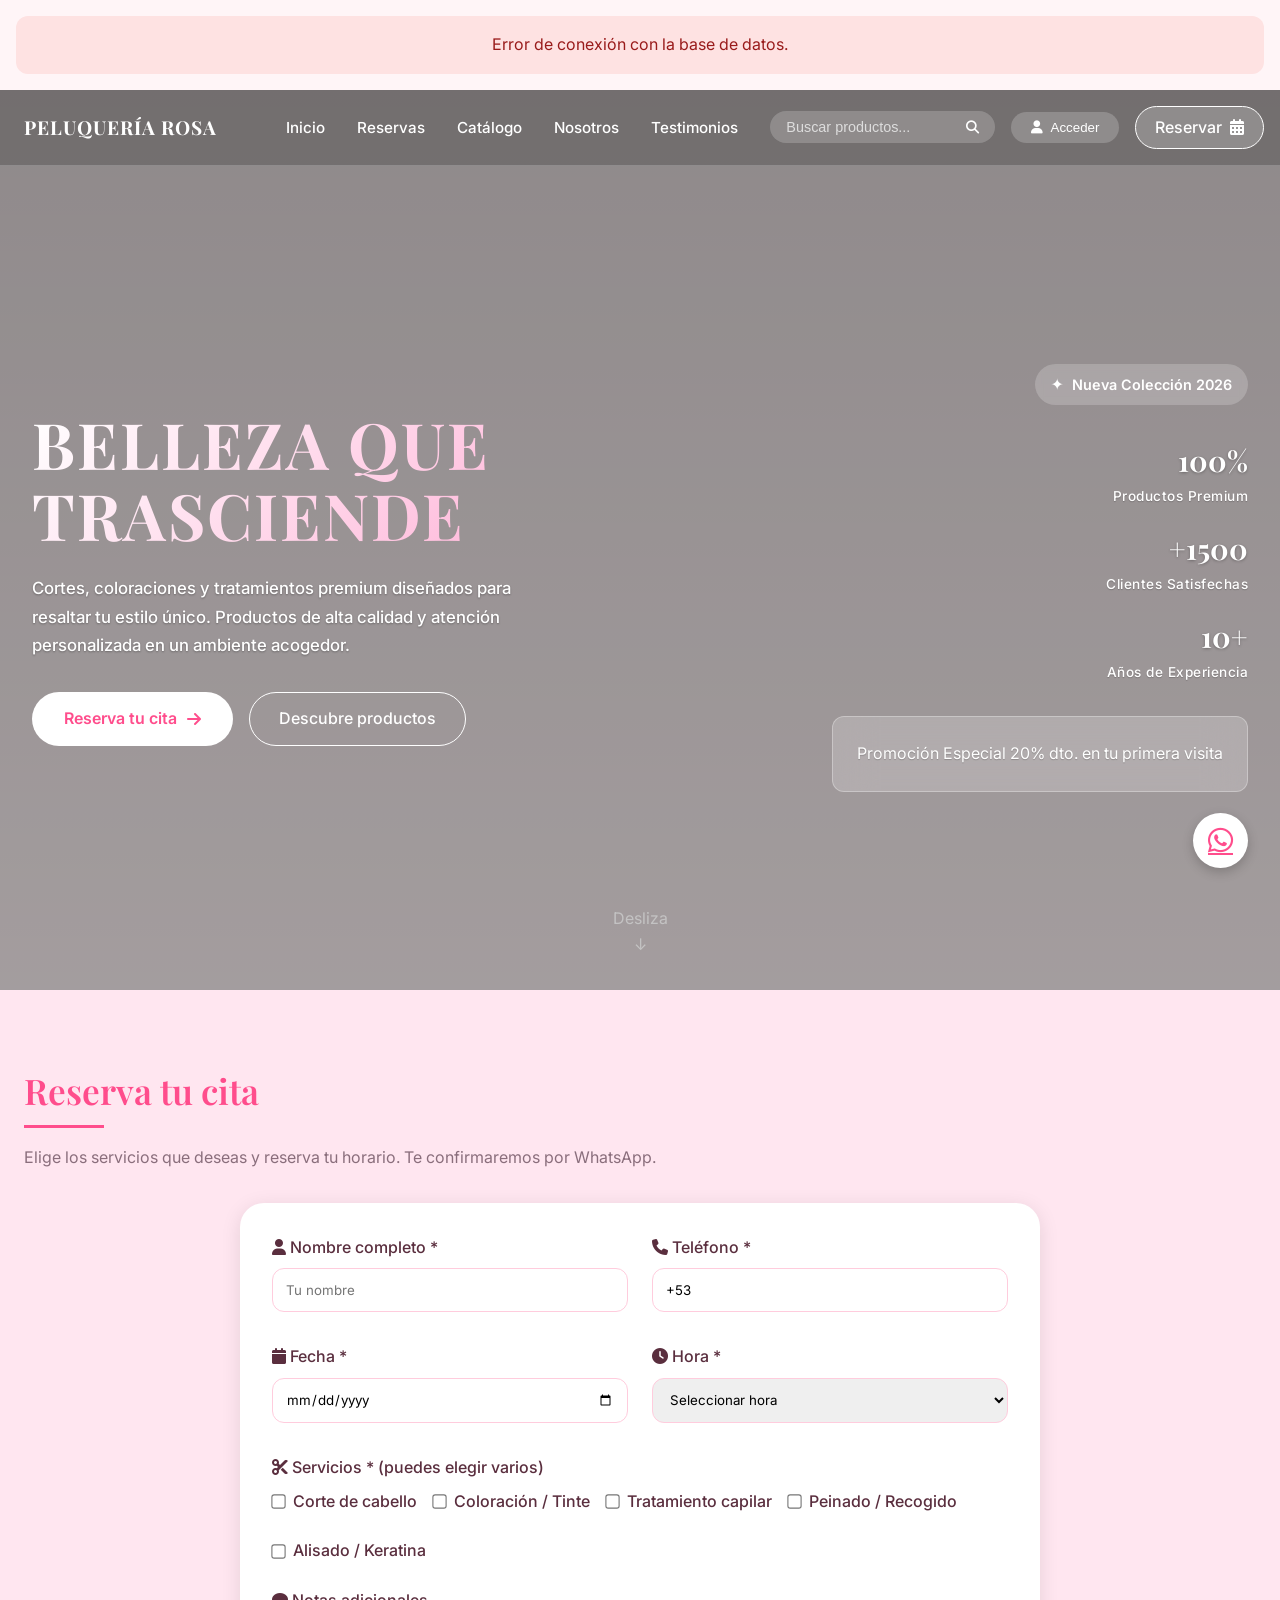
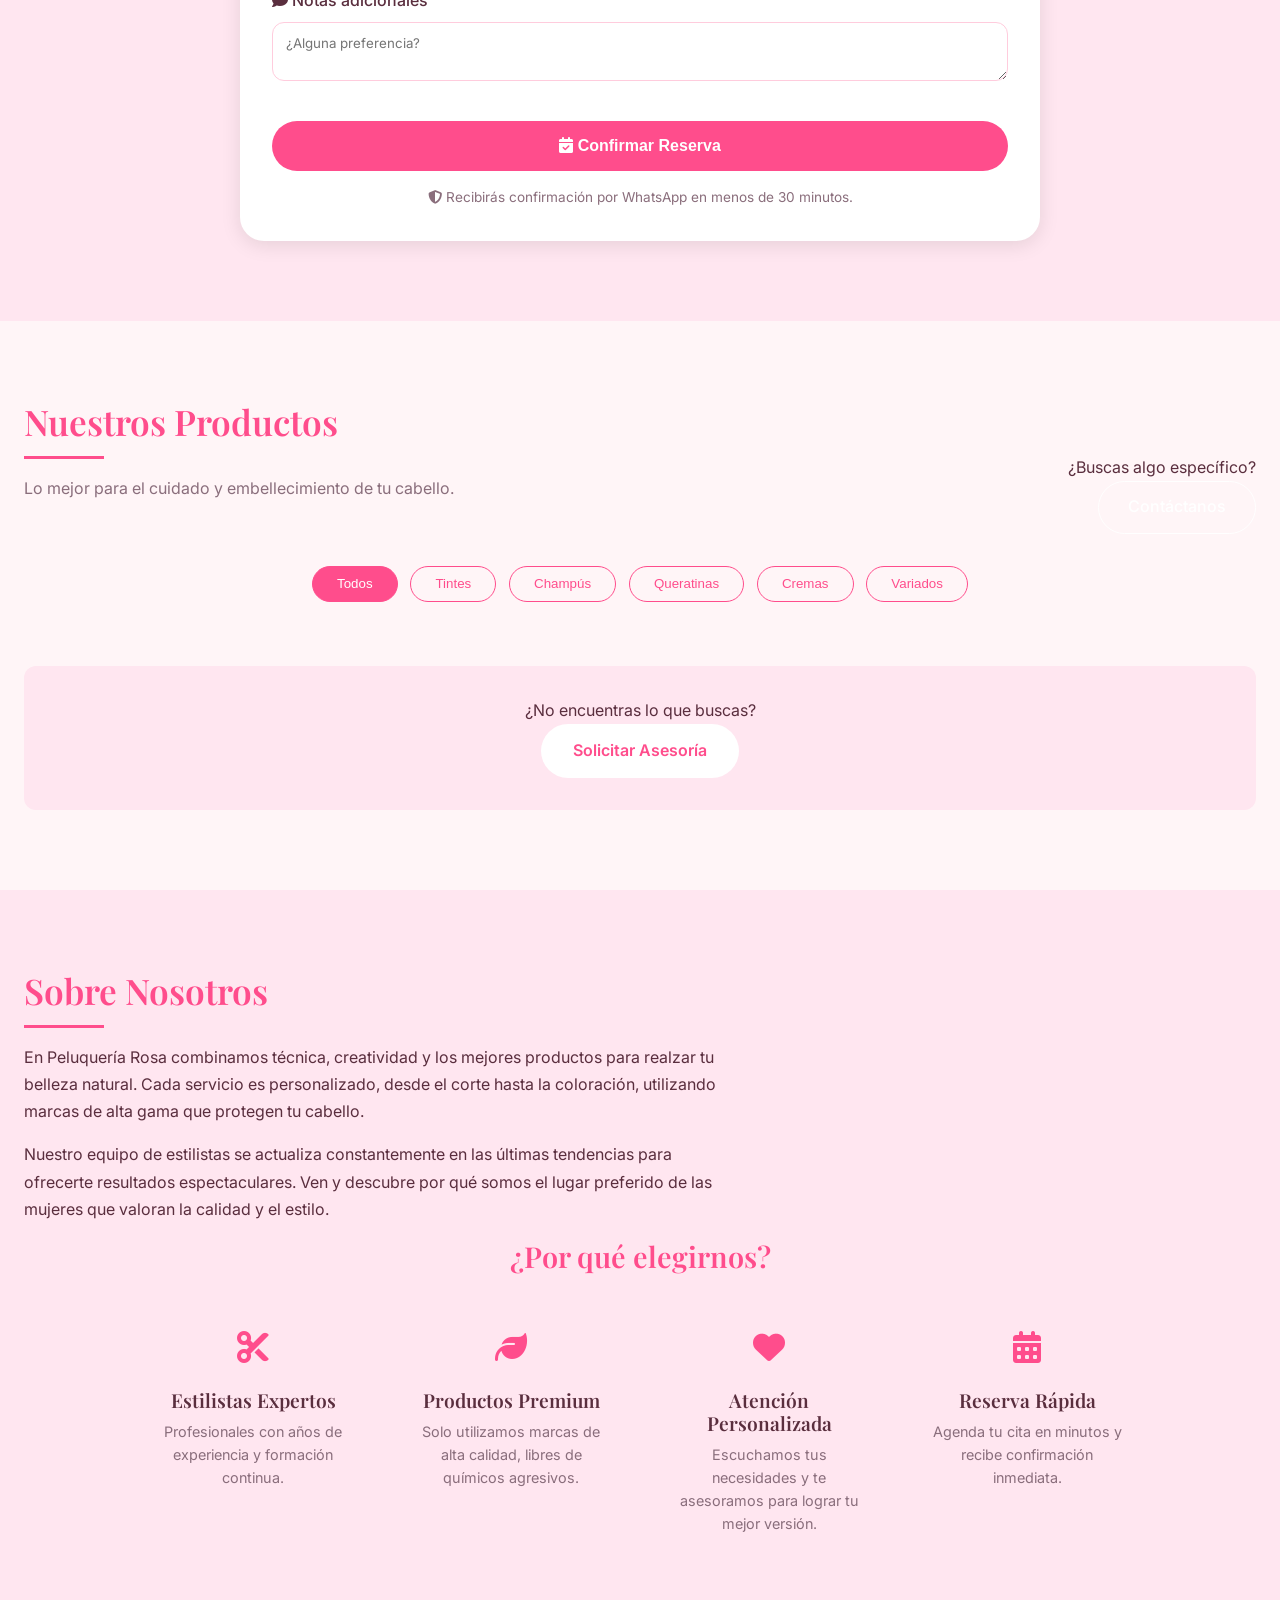
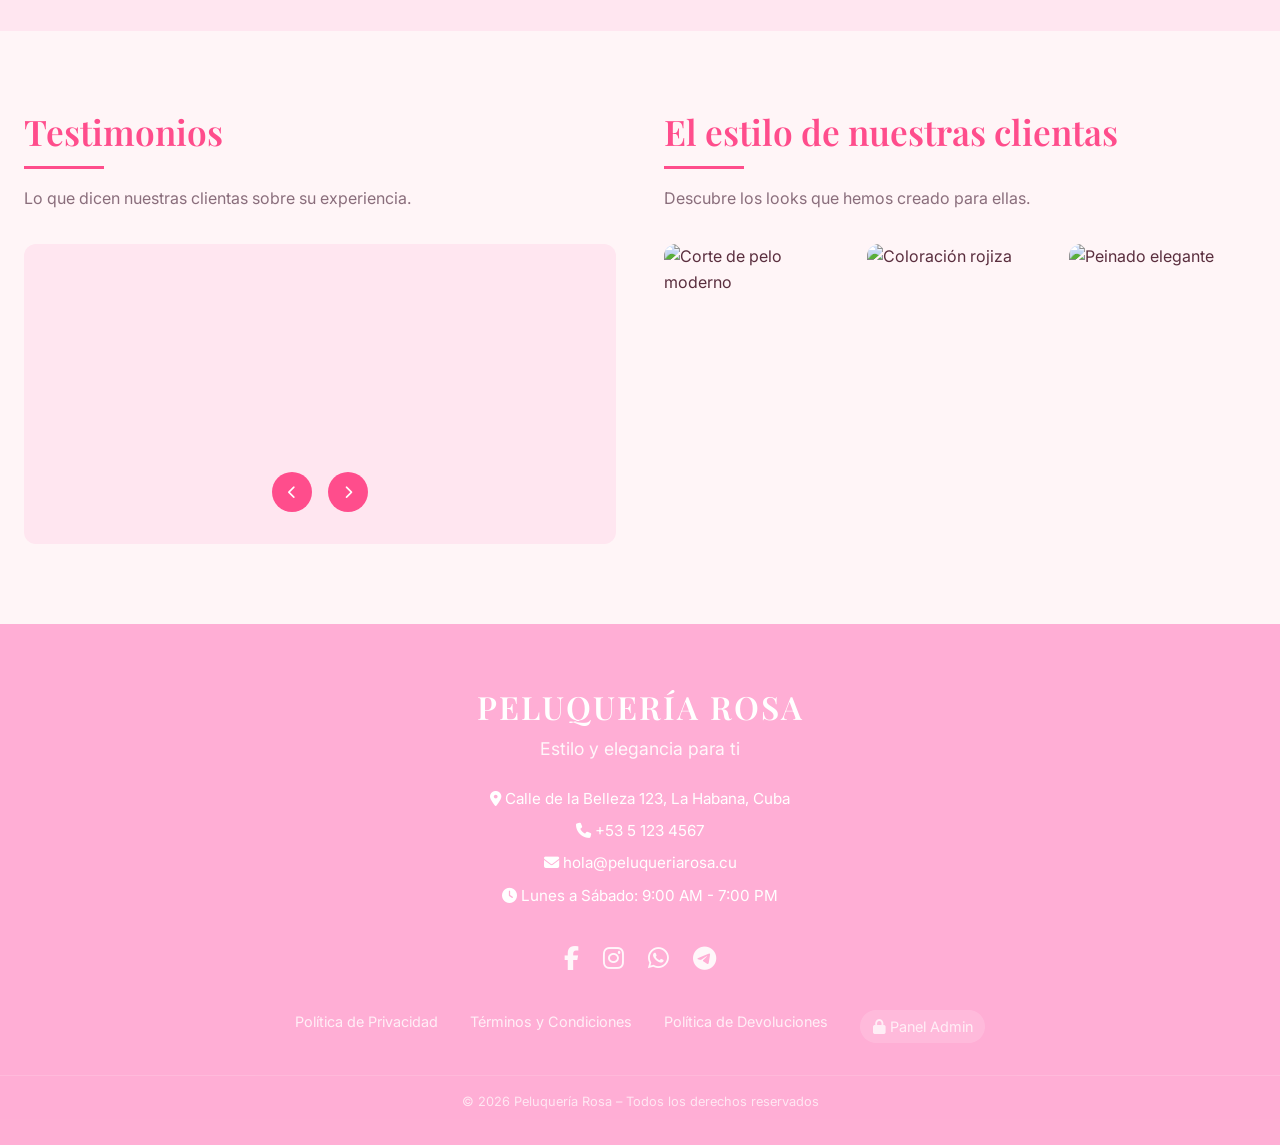
==== index.html @ 15d97bad "Prueba" ====
<!DOCTYPE html>
<html lang="es">
<head>
    <meta charset="UTF-8">
    <meta name="viewport" content="width=device-width, initial-scale=1.0, viewport-fit=cover">
    <meta name="description" content="Peluquería Rosa – Estilo y elegancia para mujeres modernas. Cortes, coloraciones y tratamientos de alta calidad.">
    <meta name="theme-color" content="#ff69b4">
    <title>Peluquería Rosa | Estilo y Elegancia</title>
    <link rel="preconnect" href="https://fonts.googleapis.com">
    <link rel="preconnect" href="https://fonts.gstatic.com" crossorigin>
    <link href="https://fonts.googleapis.com/css2?family=Playfair+Display:wght@400;500;600;700&family=Inter:wght@300;400;500;600;700&display=swap" rel="stylesheet">
    <link rel="stylesheet" href="https://cdnjs.cloudflare.com/ajax/libs/font-awesome/6.4.0/css/all.min.css">
    <link rel="stylesheet" href="styles.css">
</head>
<body>
    <!-- HERO SECTION -->
    <header class="hero" id="inicio" role="banner">
        <div class="hero-overlay" aria-hidden="true"></div>
        
        <nav class="hero-nav" role="navigation" aria-label="Navegación principal">
            <div class="nav-container">
                <a href="#inicio" class="logo" aria-label="Peluquería Rosa - Inicio">PELUQUERÍA ROSA</a>
                
                <button class="menu-toggle" id="menuToggle" aria-label="Abrir menú" aria-expanded="false">
                    <i class="fas fa-bars"></i>
                </button>
                
                <ul class="nav-links" id="navLinks">
                    <li><a href="#inicio">Inicio</a></li>
                    <li><a href="#reservas">Reservas</a></li>
                    <li><a href="#catalogo">Catálogo</a></li>
                    <li><a href="#nosotros">Nosotros</a></li>
                    <li><a href="#testimonios">Testimonios</a></li>
                </ul>
                
                <div class="nav-actions" id="navActions">
                    <div class="search-wrapper">
                        <input type="search" id="searchInput" placeholder="Buscar productos..." aria-label="Buscar productos">
                        <button id="searchBtn" aria-label="Buscar"><i class="fas fa-search"></i></button>
                    </div>
                    <button class="auth-btn" id="authBtn" onclick="mostrarModal()" aria-label="Acceder a tu cuenta"><i class="fas fa-user"></i> Acceder</button>
                    <a href="#reservas" class="nav-comprar">Reservar <i class="fas fa-calendar-alt"></i></a>
                </div>
            </div>
        </nav>
        
        <div class="hero-content">
            <div class="hero-text-left">
                <h1 class="hero-slogan">BELLEZA QUE<br>TRASCIENDE</h1>
                <p class="hero-description-left">
                    Cortes, coloraciones y tratamientos premium diseñados para resaltar tu estilo único. Productos de alta calidad y atención personalizada en un ambiente acogedor.
                </p>
                <div class="hero-buttons">
                    <a href="#reservas" class="btn-primary">
                        <span>Reserva tu cita</span>
                        <i class="fas fa-arrow-right"></i>
                    </a>
                    <a href="#catalogo" class="btn-outline">
                        <span>Descubre productos</span>
                    </a>
                </div>
            </div>
            
            <div class="hero-right-content">
                <div class="hero-badge">
                    <span class="badge-icon" aria-hidden="true">✦</span>
                    <span class="badge-text">Nueva Colección 2026</span>
                </div>
                <div class="hero-stats">
                    <div class="stat-item">
                        <span class="stat-number">100%</span>
                        <span class="stat-label">Productos Premium</span>
                    </div>
                    <div class="stat-item">
                        <span class="stat-number">+1500</span>
                        <span class="stat-label">Clientes Satisfechas</span>
                    </div>
                    <div class="stat-item">
                        <span class="stat-number">10+</span>
                        <span class="stat-label">Años de Experiencia</span>
                    </div>
                </div>
                <div class="hero-3d-element">
                    <div class="floating-card">
                        <span class="card-title">Promoción Especial</span>
                        <span class="card-subtitle">20% dto. en tu primera visita</span>
                    </div>
                </div>
            </div>
        </div>
        
        <div class="hero-scroll-indicator" aria-hidden="true">
            <span>Desliza</span>
            <div class="scroll-arrow">↓</div>
        </div>
    </header>

    <main>
        <!-- RESERVAS SECTION -->
        <section id="reservas" class="section reservas-section">
            <div class="container">
                <div class="reservas-header">
                    <h2 class="section-title-left">Reserva tu cita</h2>
                    <p class="section-subtitle">Elige los servicios que deseas y reserva tu horario. Te confirmaremos por WhatsApp.</p>
                </div>
                
                <form id="reservationForm" class="reservation-form" aria-label="Formulario de reservas">
                    <div class="form-row">
                        <div class="form-group">
                            <label for="nombre"><i class="fas fa-user"></i> Nombre completo *</label>
                            <input type="text" id="nombre" name="nombre" required placeholder="Tu nombre">
                        </div>
                        <div class="form-group">
                            <label for="telefono"><i class="fas fa-phone"></i> Teléfono *</label>
                            <input type="tel" id="telefono" name="telefono" required placeholder="+53 5XXX XXXX" value="+53 ">
                        </div>
                    </div>
                    
                    <div class="form-row">
                        <div class="form-group">
                            <label for="fecha"><i class="fas fa-calendar"></i> Fecha *</label>
                            <input type="date" id="fecha" name="fecha" required>
                        </div>
                        <div class="form-group">
                            <label for="hora"><i class="fas fa-clock"></i> Hora *</label>
                            <select id="hora" name="hora" required>
                                <option value="">Seleccionar hora</option>
                                <option value="10:00">10:00 AM</option>
                                <option value="11:00">11:00 AM</option>
                                <option value="12:00">12:00 PM</option>
                                <option value="13:00">1:00 PM</option>
                                <option value="14:00">2:00 PM</option>
                                <option value="15:00">3:00 PM</option>
                                <option value="16:00">4:00 PM</option>
                                <option value="17:00">5:00 PM</option>
                                <option value="18:00">6:00 PM</option>
                            </select>
                        </div>
                    </div>
                    
                    <div class="form-group">
                        <label><i class="fas fa-cut"></i> Servicios * (puedes elegir varios)</label>
                        <div class="checkbox-group">
                            <label><input type="checkbox" name="servicio" value="corte"> Corte de cabello</label>
                            <label><input type="checkbox" name="servicio" value="tinte"> Coloración / Tinte</label>
                            <label><input type="checkbox" name="servicio" value="tratamiento"> Tratamiento capilar</label>
                            <label><input type="checkbox" name="servicio" value="peinado"> Peinado / Recogido</label>
                            <label><input type="checkbox" name="servicio" value="keratina"> Alisado / Keratina</label>
                        </div>
                    </div>
                    
                    <div class="form-group">
                        <label for="notas"><i class="fas fa-comment"></i> Notas adicionales</label>
                        <textarea id="notas" name="notas" rows="2" placeholder="¿Alguna preferencia?"></textarea>
                    </div>
                    
                    <div id="formStatus" class="form-status" role="alert"></div>
                    
                    <button type="submit" id="submitBtn" class="submit-btn">
                        <i class="fas fa-calendar-check"></i> Confirmar Reserva
                    </button>
                    
                    <p class="form-trust">
                        <i class="fas fa-shield-alt"></i> 
                        Recibirás confirmación por WhatsApp en menos de 30 minutos.
                    </p>
                </form>
            </div>
        </section>

        <!-- CATÁLOGO DE PRODUCTOS -->
        <section id="catalogo" class="section catalog-section">
            <div class="container">
                <div class="catalogo-header">
                    <div>
                        <h2 class="section-title-left">Nuestros Productos</h2>
                        <p class="section-subtitle">Lo mejor para el cuidado y embellecimiento de tu cabello.</p>
                    </div>
                    <div class="catalogo-cta">
                        <p>¿Buscas algo específico?</p>
                        <a href="#contacto" class="btn-outline">Contáctanos</a>
                    </div>
                </div>
                
                <div class="category-bar centered" role="tablist">
                    <button class="cat-btn active" data-category="todos" role="tab" aria-selected="true">Todos</button>
                    <button class="cat-btn" data-category="tintes" role="tab" aria-selected="false">Tintes</button>
                    <button class="cat-btn" data-category="champus" role="tab" aria-selected="false">Champús</button>
                    <button class="cat-btn" data-category="keratinas" role="tab" aria-selected="false">Queratinas</button>
                    <button class="cat-btn" data-category="cremas" role="tab" aria-selected="false">Cremas</button>
                    <button class="cat-btn" data-category="variados" role="tab" aria-selected="false">Variados</button>
                </div>
                
                <div class="productos-grid" id="productosGrid" role="tabpanel"></div>
                
                <div class="catalogo-footer">
                    <p>¿No encuentras lo que buscas?</p>
                    <a href="#contacto" class="btn-primary">Solicitar Asesoría</a>
                </div>
            </div>
        </section>

        <!-- SOBRE NOSOTROS -->
        <section id="nosotros" class="section about-section">
            <div class="container">
                <div class="about-header">
                    <div>
                        <h2 class="section-title-left">Sobre Nosotros</h2>
                        <p class="about-highlight">
                            En Peluquería Rosa combinamos técnica, creatividad y los mejores productos para realzar tu belleza natural. Cada servicio es personalizado, desde el corte hasta la coloración, utilizando marcas de alta gama que protegen tu cabello.
                        </p>
                        <p class="about-highlight">
                            Nuestro equipo de estilistas se actualiza constantemente en las últimas tendencias para ofrecerte resultados espectaculares. Ven y descubre por qué somos el lugar preferido de las mujeres que valoran la calidad y el estilo.
                        </p>
                    </div>
                </div>
                
                <div class="why-us">
                    <h3>¿Por qué elegirnos?</h3>
                    <div class="features-grid">
                        <div class="feature">
                            <div class="feature-icon"><i class="fas fa-cut"></i></div>
                            <h4>Estilistas Expertos</h4>
                            <p>Profesionales con años de experiencia y formación continua.</p>
                        </div>
                        <div class="feature">
                            <div class="feature-icon"><i class="fas fa-leaf"></i></div>
                            <h4>Productos Premium</h4>
                            <p>Solo utilizamos marcas de alta calidad, libres de químicos agresivos.</p>
                        </div>
                        <div class="feature">
                            <div class="feature-icon"><i class="fas fa-heart"></i></div>
                            <h4>Atención Personalizada</h4>
                            <p>Escuchamos tus necesidades y te asesoramos para lograr tu mejor versión.</p>
                        </div>
                        <div class="feature">
                            <div class="feature-icon"><i class="fas fa-calendar-alt"></i></div>
                            <h4>Reserva Rápida</h4>
                            <p>Agenda tu cita en minutos y recibe confirmación inmediata.</p>
                        </div>
                    </div>
                </div>
            </div>
        </section>

        <!-- TESTIMONIOS Y GALERÍA -->
        <section id="testimonios" class="section testimonials-section">
            <div class="container">
                <div class="two-columns">
                    <div>
                        <h2 class="section-title-left">Testimonios</h2>
                        <p class="section-subtitle">Lo que dicen nuestras clientas sobre su experiencia.</p>
                        
                        <div class="testimonios-carousel">
                            <div class="testimonios-slider" id="testimoniosSlider"></div>
                            <div class="carousel-controls">
                                <button class="carousel-btn" id="prevTestimonio" aria-label="Anterior"><i class="fas fa-chevron-left"></i></button>
                                <button class="carousel-btn" id="nextTestimonio" aria-label="Siguiente"><i class="fas fa-chevron-right"></i></button>
                            </div>
                        </div>
                    </div>
                    
                    <div>
                        <h3 class="section-title-left">El estilo de nuestras clientas</h3>
                        <p class="section-subtitle">Descubre los looks que hemos creado para ellas.</p>
                        
                        <div class="clientes-gallery">
                            <img src="https://images.pexels.com/photos/3993449/pexels-photo-3993449.jpeg?auto=compress&cs=tinysrgb&w=400&h=600&fit=crop" alt="Corte de pelo moderno" loading="lazy">
                            <img src="https://www.istockphoto.com/es/foto/mujer-pelirroja-con-pelo-rizado-gm1012542440-272748025" alt="Coloración rojiza" loading="lazy">
                            <img src="https://images.pexels.com/photos/3993447/pexels-photo-3993447.jpeg?auto=compress&cs=tinysrgb&w=400&h=600&fit=crop" alt="Peinado elegante" loading="lazy">
                        </div>
                    </div>
                </div>
            </div>
        </section>
    </main>

    <!-- FOOTER -->
    <footer class="footer" role="contentinfo">
        <div class="footer-bg" aria-hidden="true"></div>
        <div class="footer-content">
            <div class="footer-info">
                <h3>PELUQUERÍA ROSA</h3>
                <p class="slogan">Estilo y elegancia para ti</p>
            </div>
            
            <div class="footer-contact">
                <p><i class="fas fa-map-marker-alt"></i> Calle de la Belleza 123, La Habana, Cuba</p>
                <p><i class="fas fa-phone"></i> +53 5 123 4567</p>
                <p><i class="fas fa-envelope"></i> hola@peluqueriarosa.cu</p>
                <p><i class="fas fa-clock"></i> Lunes a Sábado: 9:00 AM - 7:00 PM</p>
            </div>
            
            <div class="social-links">
                <a href="#" aria-label="Facebook"><i class="fab fa-facebook-f"></i></a>
                <a href="#" aria-label="Instagram"><i class="fab fa-instagram"></i></a>
                <a href="#" aria-label="WhatsApp"><i class="fab fa-whatsapp"></i></a>
                <a href="#" aria-label="Telegram"><i class="fab fa-telegram"></i></a>
            </div>
            
            <div class="footer-links">
                <a href="#">Política de Privacidad</a>
                <a href="#">Términos y Condiciones</a>
                <a href="#">Política de Devoluciones</a>
                <a href="admin.html" class="admin-footer-link"><i class="fas fa-lock"></i> Panel Admin</a>
            </div>
            
            <p class="footer-copyright">© 2026 Peluquería Rosa – Todos los derechos reservados</p>
        </div>
    </footer>

    <!-- WhatsApp Float -->
    <a href="https://wa.me/5351234567" class="whatsapp-float" aria-label="Contactar por WhatsApp" target="_blank" rel="noopener">
        <i class="fab fa-whatsapp"></i>
    </a>

    <!-- Modal de Autenticación -->
    <div class="modal" id="authModal" role="dialog" aria-labelledby="modalTitle" aria-modal="true">
        <div class="modal-content">
            <button class="close-modal" id="closeModal" aria-label="Cerrar modal"><i class="fas fa-times"></i></button>
            <h2 id="modalTitle">Tu cuenta</h2>
            
            <div id="auth-tabs">
                <button class="tab-btn active" data-tab="login">Iniciar Sesión</button>
                <button class="tab-btn" data-tab="register">Registrarse</button>
            </div>
            
            <!-- Login Form -->
            <form class="auth-form active" id="loginForm" novalidate>
                <div class="form-group">
                    <label for="loginUsername">Usuario o correo</label>
                    <input type="text" id="loginUsername" required placeholder="tu@email.com o nombre de usuario">
                </div>
                <div class="form-group">
                    <label for="loginPassword">Contraseña</label>
                    <input type="password" id="loginPassword" required placeholder="••••••••">
                </div>
                <button type="submit" class="submit-btn">Ingresar</button>
                <div class="form-status" id="loginStatus"></div>
            </form>
            
            <!-- Register Form -->
            <form class="auth-form" id="registerForm" novalidate>
                <div class="form-group">
                    <label for="registerUsername">Nombre de usuario</label>
                    <input type="text" id="registerUsername" required placeholder="Tu nombre de usuario">
                </div>
                <div class="form-group">
                    <label for="registerEmail">Correo electrónico</label>
                    <input type="email" id="registerEmail" required placeholder="tu@email.com">
                </div>
                <div class="form-group">
                    <label for="registerPhone">Teléfono (+53)</label>
                    <input type="tel" id="registerPhone" placeholder="+53 5 123 4567">
                </div>
                <div class="form-group">
                    <label for="registerPassword">Contraseña</label>
                    <input type="password" id="registerPassword" required minlength="6" placeholder="Mínimo 6 caracteres">
                </div>
                <button type="submit" class="submit-btn">Crear cuenta</button>
                <div class="form-status" id="registerStatus"></div>
            </form>
        </div>
    </div>

    <!-- Scripts: primero Supabase, luego credenciales y luego app.js -->
    <script src="https://cdn.jsdelivr.net/npm/@supabase/supabase-js@2"></script>
    <script>
        // ========================================
        // CONFIGURACIÓN DE SUPABASE (EMBEBIDA)
        // ¡REEMPLAZA CON TUS DATOS REALES DE PELUQUERÍA!
        // ========================================
        const SUPABASE_URL = 'https://yjrwuwtxccetcfqtwoon.supabase.co';
        const SUPABASE_ANON_KEY = 'sb_publishable_wwbhy332ldwRi1iK8sXsGQ_mCy3VQMF';
        
        // Inicializar cliente de Supabase y exponerlo globalmente
        window.supabase = supabase.createClient(SUPABASE_URL, SUPABASE_ANON_KEY);
        console.log('✅ Supabase inicializado correctamente');
    </script>
    <script src="app.js"></script>
</body>
</html>
---- styles.css ----
/* ========================================
   PELUQUERÍA ROSA – ESTILOS 2026
   Paleta: rosas, crema, blanco
   (se mantiene igual excepto el tamaño del logo)
======================================== */
:root {
    --bg-dark: #ff69b4;
    --bg-dark-alt: #ff85c1;
    --bg-light: #fff5f7;
    --text-dark: #5a2e3e;
    --text-light: #ffffff;
    --pink-dark: #ff4d8c;
    --pink-light: #ffb6d9;
    --cream: #ffe6f0;
    --gray-light: #ffe6f0;
    --accent: #ff69b4;
    --accent-hover: #ff85c1;
    --transition: 0.3s ease;
    --radius: 12px;
    --shadow: 0 4px 20px rgba(0,0,0,0.1);
    --shadow-hover: 0 8px 30px rgba(0,0,0,0.15);
}

* {
    margin: 0;
    padding: 0;
    box-sizing: border-box;
}

html {
    scroll-behavior: smooth;
}

body {
    font-family: 'Inter', system-ui, -apple-system, sans-serif;
    background: var(--bg-light);
    color: var(--text-dark);
    line-height: 1.6;
    overflow-x: hidden;
}

h1, h2, h3, h4, h5, h6 {
    font-family: 'Playfair Display', Georgia, serif;
    font-weight: 600;
    line-height: 1.2;
}

.container {
    max-width: 1280px;
    margin: 0 auto;
    padding: 0 1.5rem;
}

/* ===== HERO ===== */
.hero {
    position: relative;
    min-height: 100vh;
    background: linear-gradient(rgba(0,0,0,0.3), rgba(0,0,0,0.2)), url('https://images.pexels.com/photos/3993449/pexels-photo-3993449.jpeg?auto=compress&cs=tinysrgb&w=1600&h=900&fit=crop') center/cover no-repeat fixed;
    display: flex;
    flex-direction: column;
    color: var(--text-light);
}

.hero-overlay {
    position: absolute;
    top: 0;
    left: 0;
    width: 100%;
    height: 100%;
    background: rgba(0,0,0,0.2);
    z-index: 1;
}

.hero-nav {
    position: relative;
    z-index: 10;
    padding: 1rem 0;
    background: rgba(0,0,0,0.2);
    border-bottom: 1px solid rgba(255,255,255,0.2);
}

.nav-container {
    display: flex;
    justify-content: space-between;
    align-items: center;
    max-width: 1280px;
    margin: 0 auto;
    padding: 0 1rem;
}

.logo {
    font-size: 1.2rem;  /* Reducido de 1.5rem para que quepa bien */
    font-weight: 700;
    letter-spacing: 1px;
    color: var(--text-light);
    text-decoration: none;
    font-family: 'Playfair Display', serif;
    margin-right: auto;
    padding-left: 0.5rem;
}

.nav-links {
    display: flex;
    gap: 2rem;
    list-style: none;
}

.nav-links a {
    color: var(--text-light);
    text-decoration: none;
    font-weight: 500;
    font-size: 0.95rem;
    transition: all 0.3s ease;
    padding: 0.5rem 0;
}

.nav-links a:hover {
    background: var(--text-light);
    color: var(--pink-dark);
    transform: translateY(-2px);
    padding: 0.5rem 0.8rem;
    border-radius: 40px;
}

.nav-comprar {
    background: rgba(255,255,255,0.2);
    border: 1px solid var(--text-light);
    padding: 0.5rem 1.2rem;
    border-radius: 40px;
    color: var(--text-light);
    text-decoration: none;
    font-weight: 500;
    transition: all 0.3s ease;
    display: inline-flex;
    align-items: center;
    gap: 8px;
}

.nav-comprar:hover {
    background: var(--text-light);
    color: var(--pink-dark);
    transform: translateY(-2px);
}

.nav-actions {
    display: flex;
    gap: 1rem;
    align-items: center;
    margin-left: 2rem;
}

.search-wrapper {
    display: flex;
    background: rgba(255,255,255,0.2);
    border-radius: 40px;
    overflow: hidden;
    backdrop-filter: blur(4px);
}

.search-wrapper input {
    background: transparent;
    border: none;
    padding: 0.5rem 1rem;
    color: var(--text-light);
    font-size: 0.9rem;
    outline: none;
    width: 180px;
}

.search-wrapper input::placeholder {
    color: rgba(255,255,255,0.7);
}

.search-wrapper button {
    background: transparent;
    border: none;
    color: var(--text-light);
    padding: 0 1rem;
    cursor: pointer;
    transition: all 0.3s ease;
}

.search-wrapper button:hover {
    background: var(--text-light);
    color: var(--pink-dark);
    transform: translateY(-2px);
}

.auth-btn {
    background: rgba(255,255,255,0.2);
    border: none;
    color: var(--text-light);
    padding: 0.5rem 1.2rem;
    border-radius: 40px;
    cursor: pointer;
    font-weight: 500;
    transition: all 0.3s ease;
    display: inline-flex;
    align-items: center;
    gap: 8px;
}

.auth-btn:hover {
    background: var(--text-light);
    color: var(--pink-dark);
    transform: translateY(-2px);
}

.menu-toggle {
    display: none;
    background: none;
    border: none;
    color: white;
    font-size: 1.5rem;
    cursor: pointer;
}

.hero-content {
    position: relative;
    z-index: 2;
    flex: 1;
    display: flex;
    align-items: center;
    justify-content: space-between;
    padding: 2rem;
    max-width: 1280px;
    margin: 0 auto;
    width: 100%;
}

.hero-text-left {
    max-width: 550px;
    text-align: left;
}

.hero-slogan {
    font-size: clamp(2.5rem, 6vw, 4rem);
    font-weight: 700;
    letter-spacing: 2px;
    background: linear-gradient(135deg, #ffffff, #ffb6d9);
    -webkit-background-clip: text;
    background-clip: text;
    color: transparent;
    margin-bottom: 1.5rem;
    line-height: 1.1;
}

.hero-description-left {
    font-size: 1.05rem;
    line-height: 1.7;
    margin-bottom: 2rem;
    font-weight: 500;
    text-shadow: 0 1px 2px rgba(0,0,0,0.3);
    max-width: 500px;
}

.hero-buttons {
    display: flex;
    gap: 1rem;
    flex-wrap: wrap;
}

.btn-primary {
    display: inline-flex;
    align-items: center;
    gap: 10px;
    background: var(--text-light);
    color: var(--pink-dark);
    padding: 0.9rem 2rem;
    border-radius: 50px;
    text-decoration: none;
    font-weight: 600;
    transition: var(--transition);
    border: none;
    cursor: pointer;
    font-size: 1rem;
}

.btn-primary:hover {
    background: var(--pink-light);
    transform: translateY(-3px);
    box-shadow: var(--shadow-hover);
}

.btn-outline {
    display: inline-flex;
    align-items: center;
    gap: 10px;
    background: transparent;
    border: 1px solid var(--text-light);
    color: var(--text-light);
    padding: 0.8rem 1.8rem;
    border-radius: 50px;
    text-decoration: none;
    font-weight: 500;
    transition: var(--transition);
    cursor: pointer;
    font-size: 1rem;
}

.btn-outline:hover {
    background: var(--text-light);
    color: var(--pink-dark);
}

.hero-right-content {
    display: flex;
    flex-direction: column;
    align-items: flex-end;
    gap: 2rem;
}

.hero-badge {
    display: flex;
    align-items: center;
    gap: 0.5rem;
    background: rgba(255,255,255,0.2);
    padding: 0.5rem 1rem;
    border-radius: 50px;
    backdrop-filter: blur(4px);
}

.badge-text {
    font-weight: 600;
    font-size: 0.9rem;
    color: white;
}

.hero-stats {
    display: flex;
    flex-direction: column;
    gap: 1rem;
}

.stat-item {
    text-align: right;
}

.stat-number {
    display: block;
    font-size: 1.8rem;
    font-weight: 700;
    color: var(--text-light);
    font-family: 'Playfair Display', serif;
    text-shadow: 0 1px 3px rgba(0,0,0,0.3);
}

.stat-label {
    font-size: 0.85rem;
    letter-spacing: 0.5px;
    font-weight: 500;
    text-shadow: 0 1px 1px rgba(0,0,0,0.2);
}

.hero-3d-element .floating-card {
    background: rgba(255,255,255,0.2);
    backdrop-filter: blur(20px);
    padding: 1.5rem;
    border-radius: var(--radius);
    border: 1px solid rgba(255,255,255,0.3);
    animation: float 3s ease-in-out infinite;
}

@keyframes float {
    0%, 100% { transform: translateY(0); }
    50% { transform: translateY(-10px); }
}

.card-title, .card-subtitle {
    color: white;
    text-shadow: 0 1px 1px rgba(0,0,0,0.2);
}

.hero-scroll-indicator {
    position: absolute;
    bottom: 2rem;
    left: 50%;
    transform: translateX(-50%);
    text-align: center;
    opacity: 0.8;
    animation: bounce 2s infinite;
}

@keyframes bounce {
    0%, 100% { transform: translateX(-50%) translateY(0); }
    50% { transform: translateX(-50%) translateY(10px); }
}

/* ===== SECCIONES GENERALES ===== */
.section {
    padding: 5rem 0;
}

.section-title-left {
    font-size: 2.2rem;
    font-weight: 600;
    margin-bottom: 1rem;
    position: relative;
    color: var(--pink-dark);
}

.section-title-left::after {
    content: '';
    display: block;
    width: 80px;
    height: 3px;
    background: var(--pink-dark);
    margin-top: 0.8rem;
}

.section-subtitle {
    font-size: 1rem;
    color: #8a6e7c;
    margin-bottom: 2rem;
    line-height: 1.7;
}

/* Reservas */
.reservas-section {
    background: var(--cream);
}

.reservation-form {
    background: white;
    padding: 2rem;
    border-radius: 24px;
    box-shadow: var(--shadow);
    max-width: 800px;
    margin: 0 auto;
}

.form-row {
    display: grid;
    grid-template-columns: 1fr 1fr;
    gap: 1.5rem;
    margin-bottom: 1rem;
}

.form-group {
    margin-bottom: 1rem;
}

.form-group label {
    display: block;
    margin-bottom: 0.5rem;
    font-weight: 500;
    color: var(--text-dark);
}

.checkbox-group {
    display: flex;
    flex-wrap: wrap;
    gap: 1rem;
    margin-top: 0.5rem;
}
.checkbox-group label {
    font-weight: 500;
    display: inline-flex;
    align-items: center;
    gap: 0.5rem;
    cursor: pointer;
    color: var(--text-dark);
}
.checkbox-group input[type="checkbox"] {
    width: auto;
    margin: 0;
    transform: scale(1.1);
    accent-color: var(--pink-dark);
}

.form-group input, .form-group select, .form-group textarea {
    width: 100%;
    padding: 0.8rem;
    border: 1px solid #ffccdd;
    border-radius: 12px;
    font-family: inherit;
    transition: var(--transition);
}

.form-group input:focus, .form-group select:focus, .form-group textarea:focus {
    outline: none;
    border-color: var(--pink-dark);
    box-shadow: 0 0 0 3px rgba(255,105,180,0.1);
}

.submit-btn {
    width: 100%;
    padding: 1rem;
    background: var(--pink-dark);
    color: white;
    border: none;
    border-radius: 50px;
    font-weight: 600;
    cursor: pointer;
    transition: var(--transition);
    font-size: 1rem;
    margin-top: 1rem;
}

.submit-btn:hover {
    background: var(--accent-hover);
    transform: translateY(-2px);
}

.form-trust {
    text-align: center;
    margin-top: 1rem;
    font-size: 0.85rem;
    color: #8a6e7c;
}

.form-status {
    margin-top: 1rem;
    padding: 0.8rem;
    border-radius: 12px;
    display: none;
}
.form-status.success { background: #d1fae5; color: #065f46; display: block; }
.form-status.error { background: #fee2e2; color: #991b1b; display: block; }
.form-status.loading { background: #fff3cd; color: #856404; display: block; }

/* Catálogo */
.catalog-section {
    background: var(--bg-light);
}

.catalogo-header {
    display: flex;
    justify-content: space-between;
    align-items: flex-end;
    flex-wrap: wrap;
    gap: 2rem;
    margin-bottom: 2rem;
}

.catalogo-cta {
    text-align: right;
}

.category-bar {
    display: flex;
    flex-wrap: wrap;
    gap: 0.8rem;
    margin-bottom: 2rem;
    justify-content: center;
}

.cat-btn {
    background: transparent;
    border: 1px solid var(--pink-dark);
    padding: 0.6rem 1.5rem;
    border-radius: 50px;
    cursor: pointer;
    font-weight: 500;
    transition: var(--transition);
    color: var(--pink-dark);
}

.cat-btn:hover, .cat-btn.active {
    background: var(--pink-dark);
    color: white;
}

.productos-grid {
    display: grid;
    grid-template-columns: repeat(auto-fill, minmax(280px, 1fr));
    gap: 2rem;
    margin-bottom: 2rem;
}

.product-card {
    background: white;
    border-radius: var(--radius);
    overflow: hidden;
    box-shadow: var(--shadow);
    transition: var(--transition);
    position: relative;
}

.product-card:hover {
    transform: translateY(-8px);
    box-shadow: var(--shadow-hover);
}

.product-card img {
    width: 100%;
    aspect-ratio: 1 / 1;
    object-fit: cover;
}

.product-actions {
    position: absolute;
    top: 15px;
    right: 15px;
    display: flex;
    gap: 10px;
}

.product-actions button {
    background: rgba(255,255,255,0.9);
    border: none;
    width: 40px;
    height: 40px;
    border-radius: 50%;
    cursor: pointer;
    transition: var(--transition);
    font-size: 1.2rem;
    display: flex;
    align-items: center;
    justify-content: center;
    color: var(--pink-dark);
}

.product-actions button:hover {
    background: white;
    transform: scale(1.1);
}

.favorite-btn.liked {
    color: #ff4d6d;
}

.purchase-arrow {
    position: absolute;
    bottom: 80px;
    right: 15px;
    background: var(--pink-dark);
    color: white;
    width: 40px;
    height: 40px;
    border-radius: 50%;
    display: flex;
    align-items: center;
    justify-content: center;
    cursor: pointer;
    transition: var(--transition);
    font-size: 1.2rem;
}

.purchase-arrow:hover {
    transform: translateY(-5px);
    background: var(--accent-hover);
}

.product-info {
    padding: 1rem;
}

.product-title {
    font-weight: 600;
    margin-bottom: 0.5rem;
}

.product-price {
    font-weight: 600;
    color: var(--pink-dark);
}

.catalogo-footer {
    text-align: center;
    padding: 2rem;
    background: var(--cream);
    border-radius: var(--radius);
}

/* Sobre Nosotros */
.about-section {
    background: var(--cream);
    color: var(--text-dark);
}

.about-highlight {
    max-width: 700px;
    font-size: 1rem;
    line-height: 1.7;
    margin-bottom: 1rem;
}

.why-us h3 {
    font-size: 1.8rem;
    margin-bottom: 2rem;
    text-align: center;
    color: var(--pink-dark);
}

.features-grid {
    display: grid;
    grid-template-columns: repeat(4, 1fr);
    gap: 2rem;
    max-width: 1000px;
    margin: 0 auto;
}

.feature {
    text-align: center;
    padding: 1rem;
}

.feature-icon {
    font-size: 2rem;
    color: var(--pink-dark);
    margin-bottom: 1rem;
}

.feature h4 {
    font-size: 1.2rem;
    margin-bottom: 0.5rem;
}

.feature p {
    font-size: 0.9rem;
    color: #8a6e7c;
}

/* Testimonios y Galería */
.testimonials-section {
    background: var(--bg-light);
}

.two-columns {
    display: grid;
    grid-template-columns: 1fr 1fr;
    gap: 3rem;
}

.testimonios-carousel {
    background: var(--cream);
    padding: 2rem;
    border-radius: var(--radius);
}

.testimonios-slider {
    min-height: 180px;
}

.testimonio-item {
    background: white;
    padding: 1.5rem;
    border-radius: var(--radius);
    margin-bottom: 1rem;
}

.testimonio-text {
    font-style: italic;
    margin-bottom: 1rem;
    line-height: 1.6;
}

.testimonio-author {
    font-weight: 600;
    color: var(--pink-dark);
}

.testimonio-rating {
    color: #ffb347;
    margin-bottom: 0.5rem;
}

.carousel-controls {
    display: flex;
    justify-content: center;
    gap: 1rem;
    margin-top: 1rem;
}

.carousel-btn {
    background: var(--pink-dark);
    border: none;
    width: 40px;
    height: 40px;
    border-radius: 50%;
    cursor: pointer;
    color: white;
    transition: var(--transition);
}

.carousel-btn:hover {
    background: var(--accent-hover);
    transform: scale(1.05);
}

.clientes-gallery {
    display: grid;
    grid-template-columns: repeat(3, 1fr);
    gap: 1rem;
    margin-top: 2rem;
}

.clientes-gallery img {
    width: 100%;
    aspect-ratio: 3 / 4;
    object-fit: cover;
    border-radius: var(--radius);
    transition: var(--transition);
}

.clientes-gallery img:hover {
    transform: scale(1.03);
}

/* Footer */
.footer {
    position: relative;
    background: url('https://images.pexels.com/photos/3993447/pexels-photo-3993447.jpeg?auto=compress&cs=tinysrgb&w=1600&h=900&fit=crop') center/cover no-repeat;
    padding: 4rem 0 2rem;
    color: white;
}

.footer-bg {
    position: absolute;
    top: 0;
    left: 0;
    width: 100%;
    height: 100%;
    background: rgba(255,105,180,0.5);
    z-index: 1;
}

.footer-content {
    position: relative;
    z-index: 2;
    text-align: center;
}

.footer-info h3 {
    font-size: 2rem;
    margin-bottom: 0.5rem;
    letter-spacing: 2px;
}

.slogan {
    margin-bottom: 1.5rem;
    font-size: 1.1rem;
    opacity: 0.9;
}

.footer-contact p {
    margin-bottom: 0.5rem;
    font-size: 0.95rem;
}

.social-links {
    display: flex;
    justify-content: center;
    gap: 1.5rem;
    margin: 2rem 0;
}

.social-links a {
    color: white;
    font-size: 1.5rem;
    transition: var(--transition);
    opacity: 0.9;
}

.social-links a:hover {
    opacity: 1;
    transform: scale(1.2);
}

.footer-links {
    display: flex;
    justify-content: center;
    gap: 2rem;
    flex-wrap: wrap;
    margin: 1.5rem 0;
}

.footer-links a {
    color: white;
    text-decoration: none;
    font-size: 0.9rem;
    opacity: 0.8;
    transition: var(--transition);
}

.footer-links a:hover {
    opacity: 1;
    text-decoration: underline;
}

.admin-footer-link {
    background: rgba(255,255,255,0.2);
    padding: 0.3rem 0.8rem;
    border-radius: 30px;
}

.footer-copyright {
    font-size: 0.8rem;
    opacity: 0.7;
    margin-top: 2rem;
    padding-top: 1rem;
    border-top: 1px solid rgba(255,255,255,0.2);
}

/* WhatsApp float */
.whatsapp-float {
    position: fixed;
    bottom: 2rem;
    right: 2rem;
    background: #ffffff;
    color: var(--pink-dark);
    width: 55px;
    height: 55px;
    border-radius: 50%;
    display: flex;
    align-items: center;
    justify-content: center;
    font-size: 1.8rem;
    box-shadow: 0 4px 12px rgba(0,0,0,0.2);
    z-index: 999;
    transition: var(--transition);
}

.whatsapp-float:hover {
    transform: scale(1.1);
    background: var(--pink-dark);
    color: white;
}

/* Modal */
.modal {
    display: none;
    position: fixed;
    z-index: 2000;
    left: 0;
    top: 0;
    width: 100%;
    height: 100%;
    background: rgba(0,0,0,0.8);
    backdrop-filter: blur(5px);
    align-items: center;
    justify-content: center;
}

.modal.active {
    display: flex;
}

.modal-content {
    background: white;
    padding: 2rem;
    border-radius: 24px;
    max-width: 450px;
    width: 90%;
    position: relative;
}

.close-modal {
    position: absolute;
    right: 1rem;
    top: 1rem;
    font-size: 1.5rem;
    background: none;
    border: none;
    cursor: pointer;
    color: var(--text-dark);
}

#auth-tabs {
    display: flex;
    gap: 0.5rem;
    margin-bottom: 1.5rem;
}

.tab-btn {
    flex: 1;
    padding: 0.8rem;
    background: var(--cream);
    border: none;
    border-radius: 40px;
    cursor: pointer;
    font-weight: 600;
    transition: var(--transition);
}

.tab-btn.active {
    background: var(--pink-dark);
    color: white;
}

.auth-form {
    display: none;
}

.auth-form.active {
    display: block;
}

/* Responsive */
@media (max-width: 992px) {
    .hero-content {
        flex-direction: column;
        text-align: center;
        justify-content: center;
    }
    .hero-text-left {
        text-align: center;
    }
    .hero-description-left {
        margin: 0 auto 2rem;
    }
    .hero-buttons {
        justify-content: center;
    }
    .hero-right-content {
        margin-top: 2rem;
        align-items: center;
    }
    .hero-stats {
        flex-direction: row;
        justify-content: center;
        gap: 2rem;
    }
    .stat-item {
        text-align: center;
    }
    .two-columns {
        grid-template-columns: 1fr;
    }
    .features-grid {
        grid-template-columns: repeat(2, 1fr);
    }
}

@media (max-width: 768px) {
    .menu-toggle {
        display: block;
    }
    .nav-links, .nav-actions {
        display: none;
        position: absolute;
        top: 100%;
        left: 0;
        right: 0;
        background: rgba(0,0,0,0.9);
        flex-direction: column;
        padding: 1rem;
        gap: 1rem;
    }
    .nav-links.active, .nav-actions.active {
        display: flex;
    }
    .nav-actions.active {
        top: auto;
    }
    .form-row {
        grid-template-columns: 1fr;
    }
    .features-grid {
        grid-template-columns: 1fr;
    }
    .productos-grid {
        grid-template-columns: repeat(auto-fill, minmax(240px, 1fr));
    }
    .clientes-gallery {
        grid-template-columns: 1fr;
    }
}
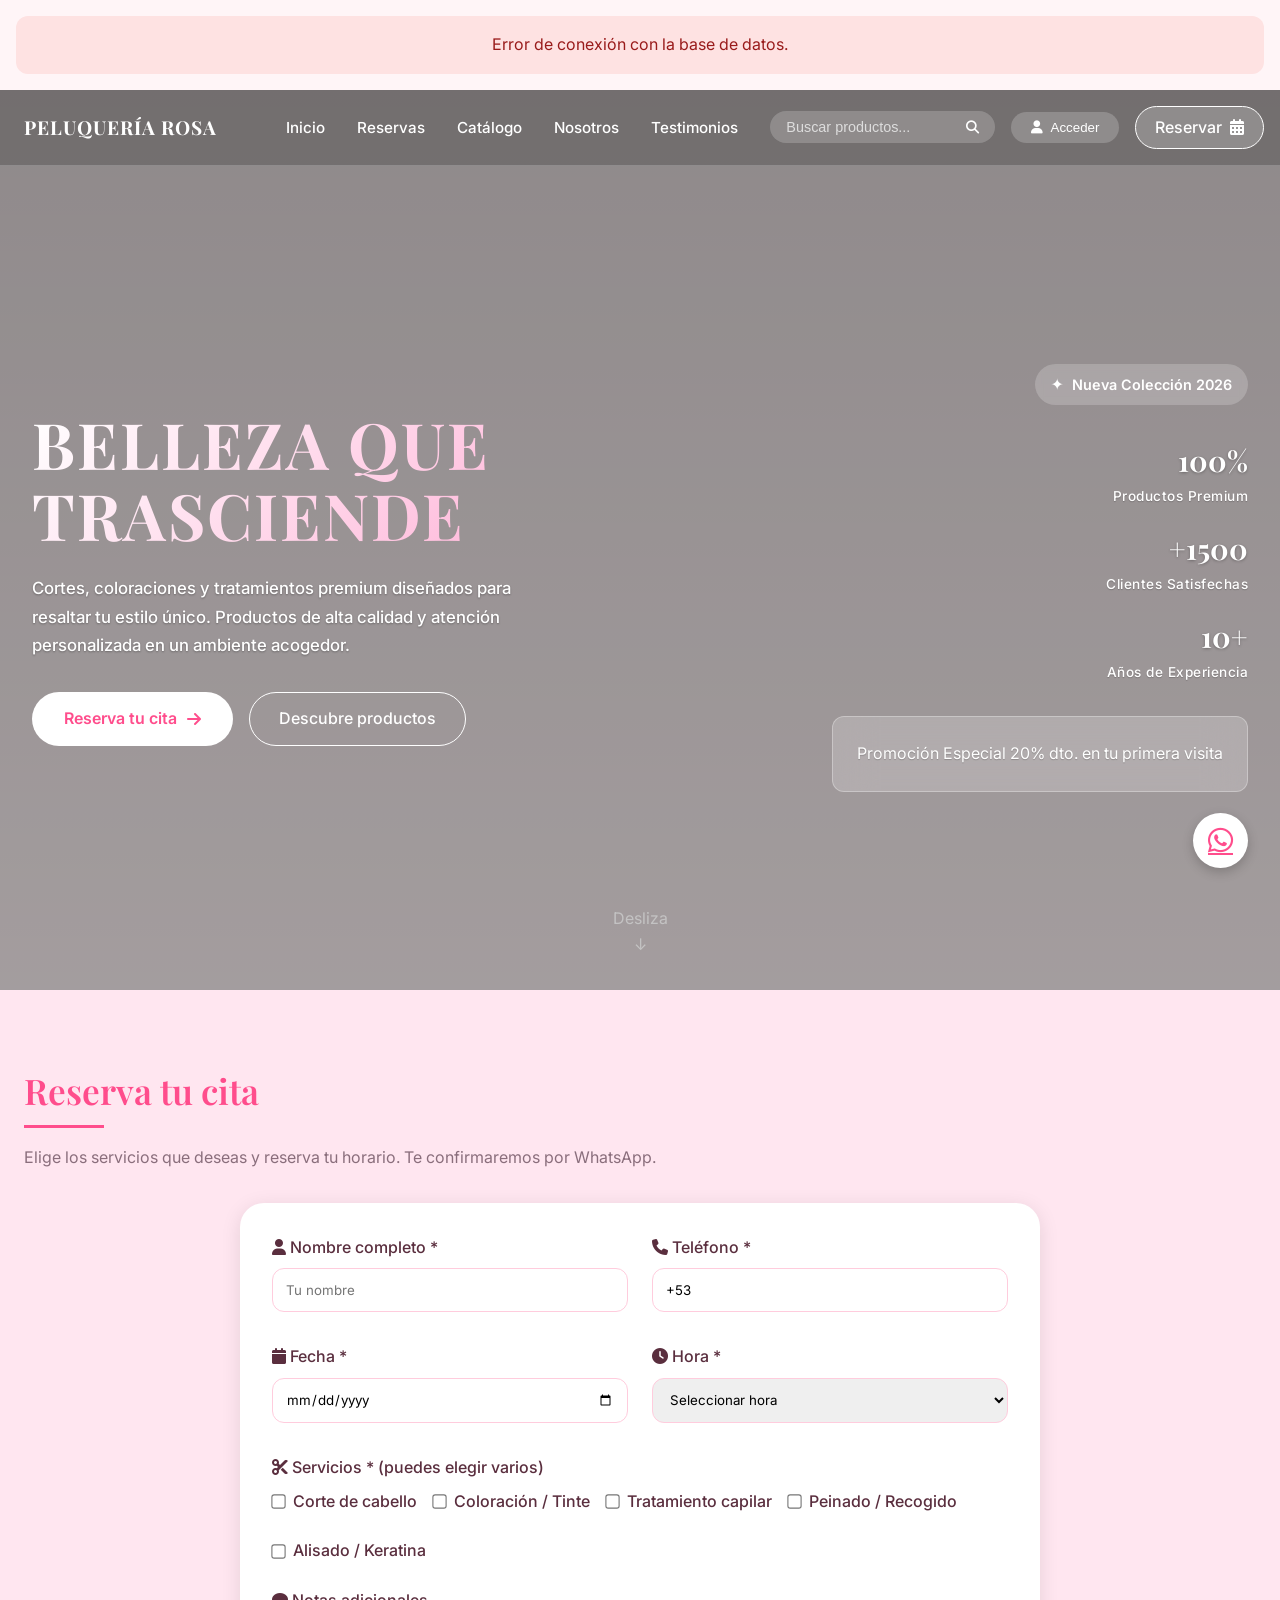
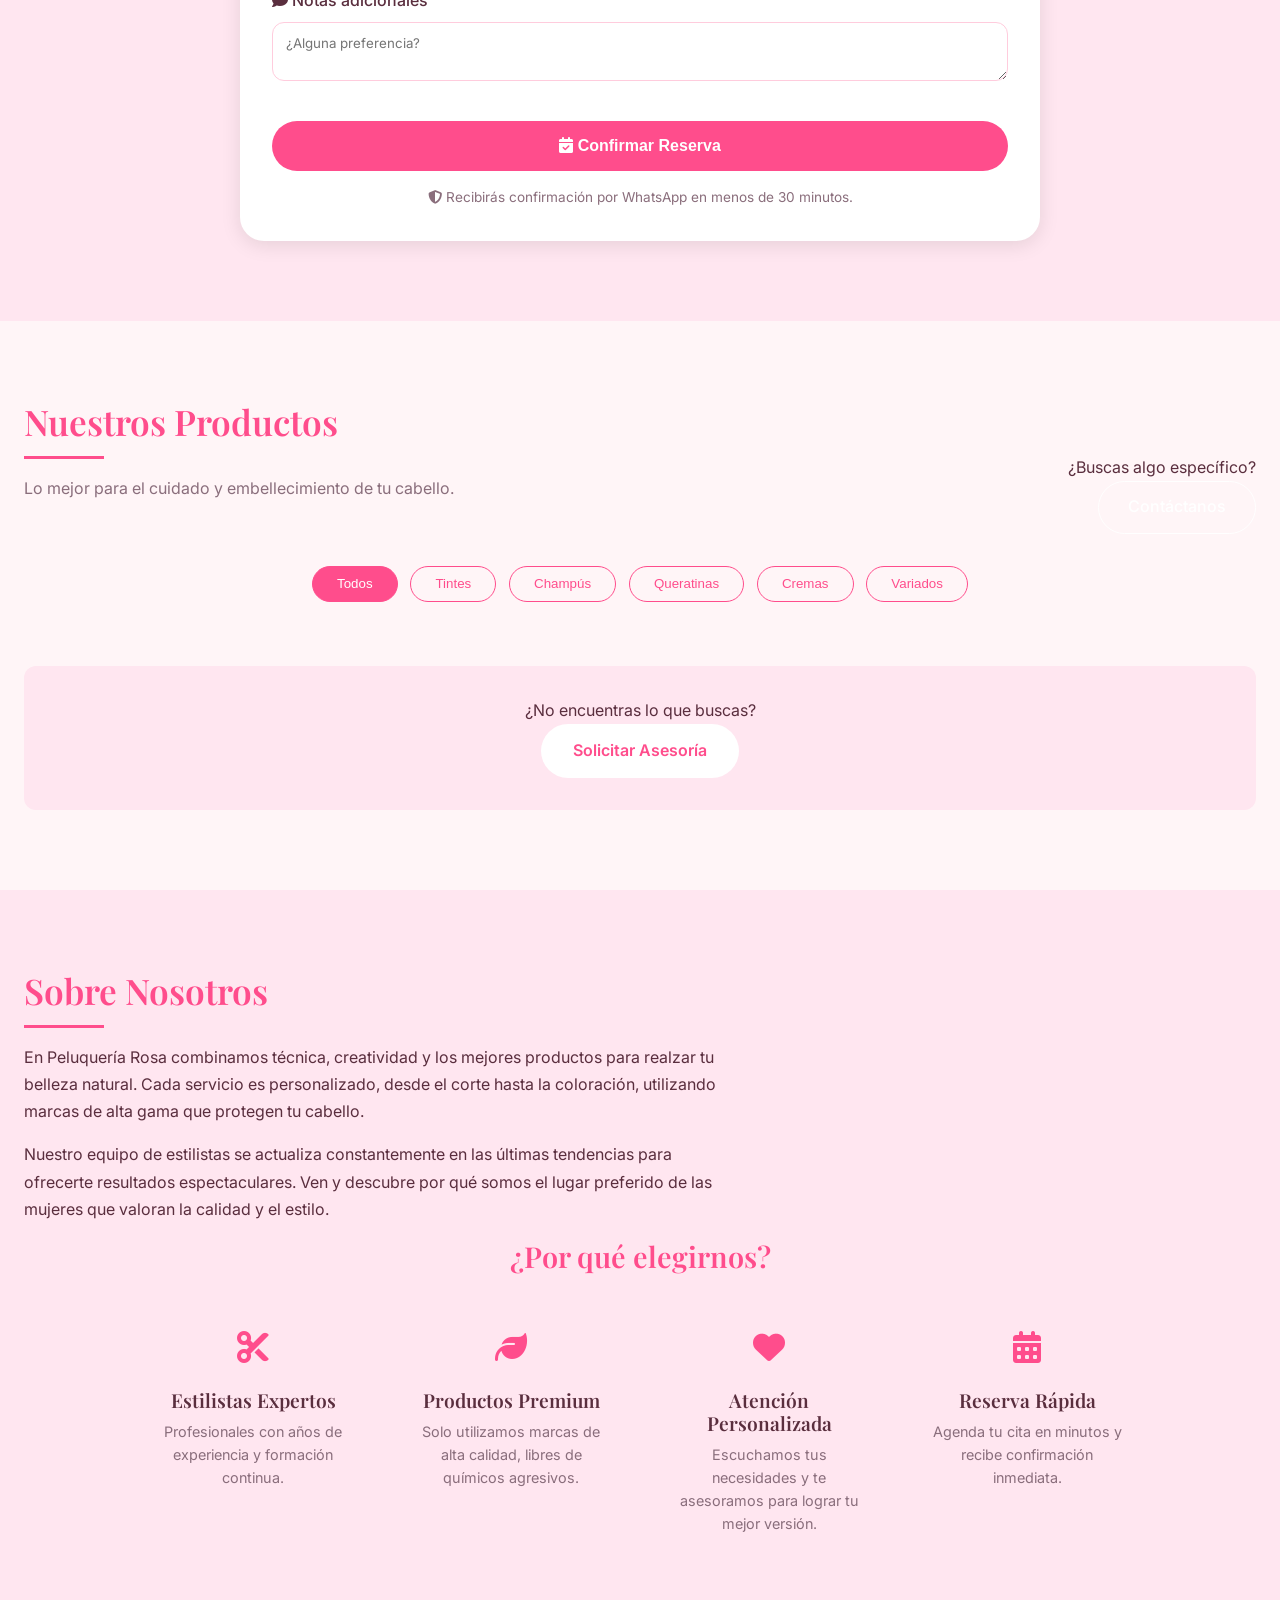
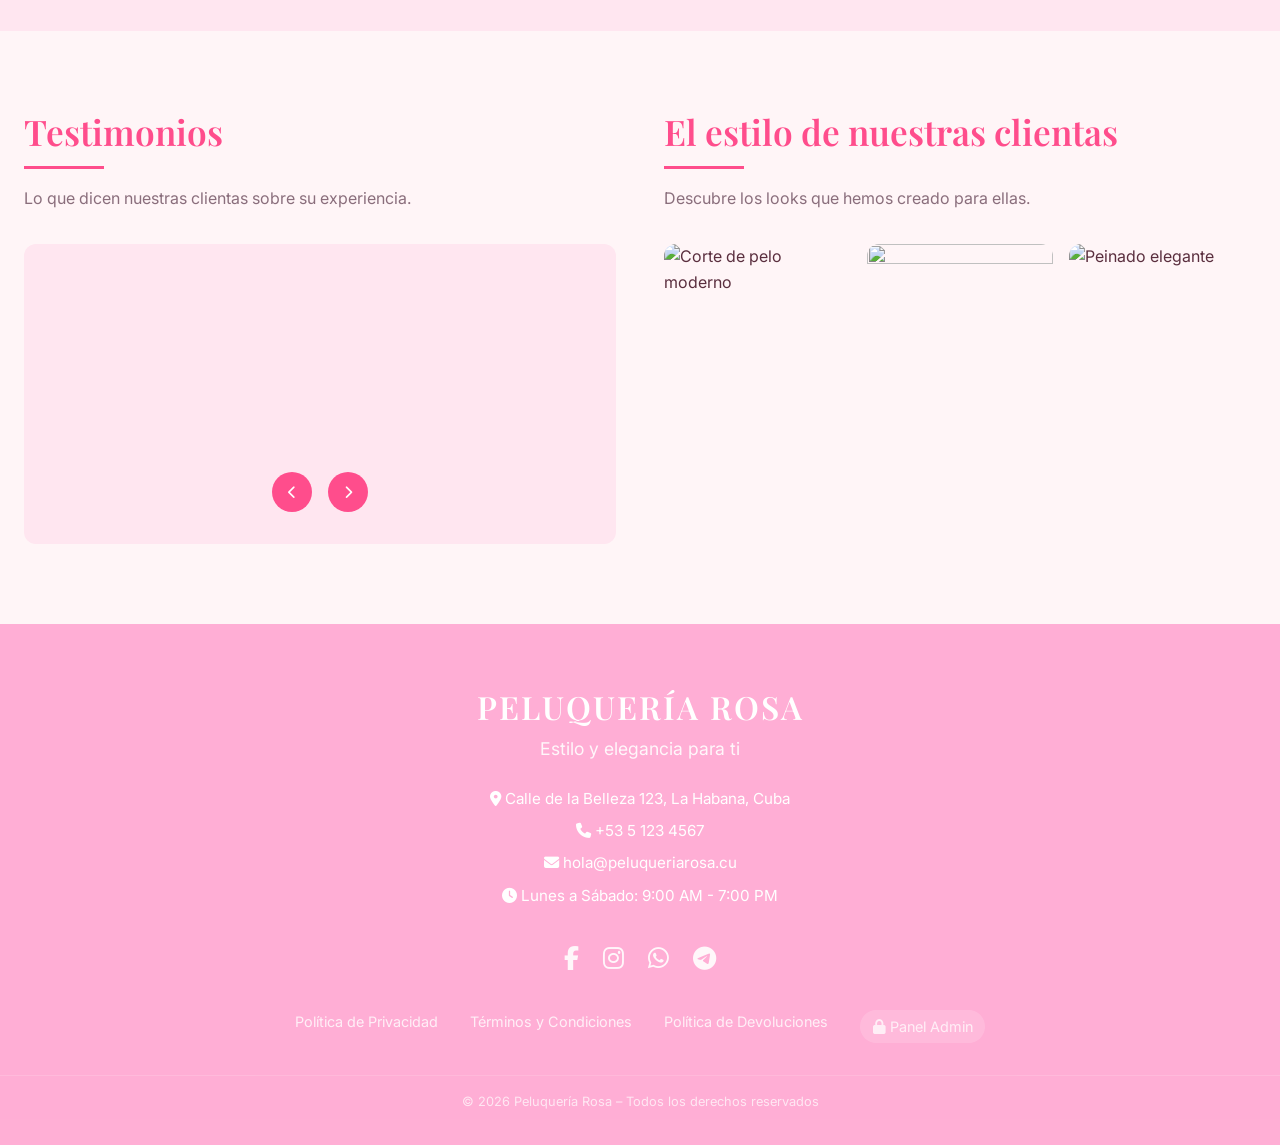
==== commit 5403c53a: "Update index.html" ====
--- a/index.html
+++ b/index.html
@@ -266,7 +266,7 @@
                         
                         <div class="clientes-gallery">
                             <img src="https://images.pexels.com/photos/3993449/pexels-photo-3993449.jpeg?auto=compress&cs=tinysrgb&w=400&h=600&fit=crop" alt="Corte de pelo moderno" loading="lazy">
-                            <img src="https://www.istockphoto.com/es/foto/mujer-pelirroja-con-pelo-rizado-gm1012542440-272748025" alt="Coloración rojiza" loading="lazy">
+                            <img src="https://images.pexels.com/photos/3993447/pexels-photo-3993447.jpeg?auto=compress&cs=tinysrgb&w=400&h=600&fit=crop" loading="lazy">
                             <img src="https://images.pexels.com/photos/3993447/pexels-photo-3993447.jpeg?auto=compress&cs=tinysrgb&w=400&h=600&fit=crop" alt="Peinado elegante" loading="lazy">
                         </div>
                     </div>
@@ -379,4 +379,4 @@
     </script>
     <script src="app.js"></script>
 </body>
-</html>+</html>
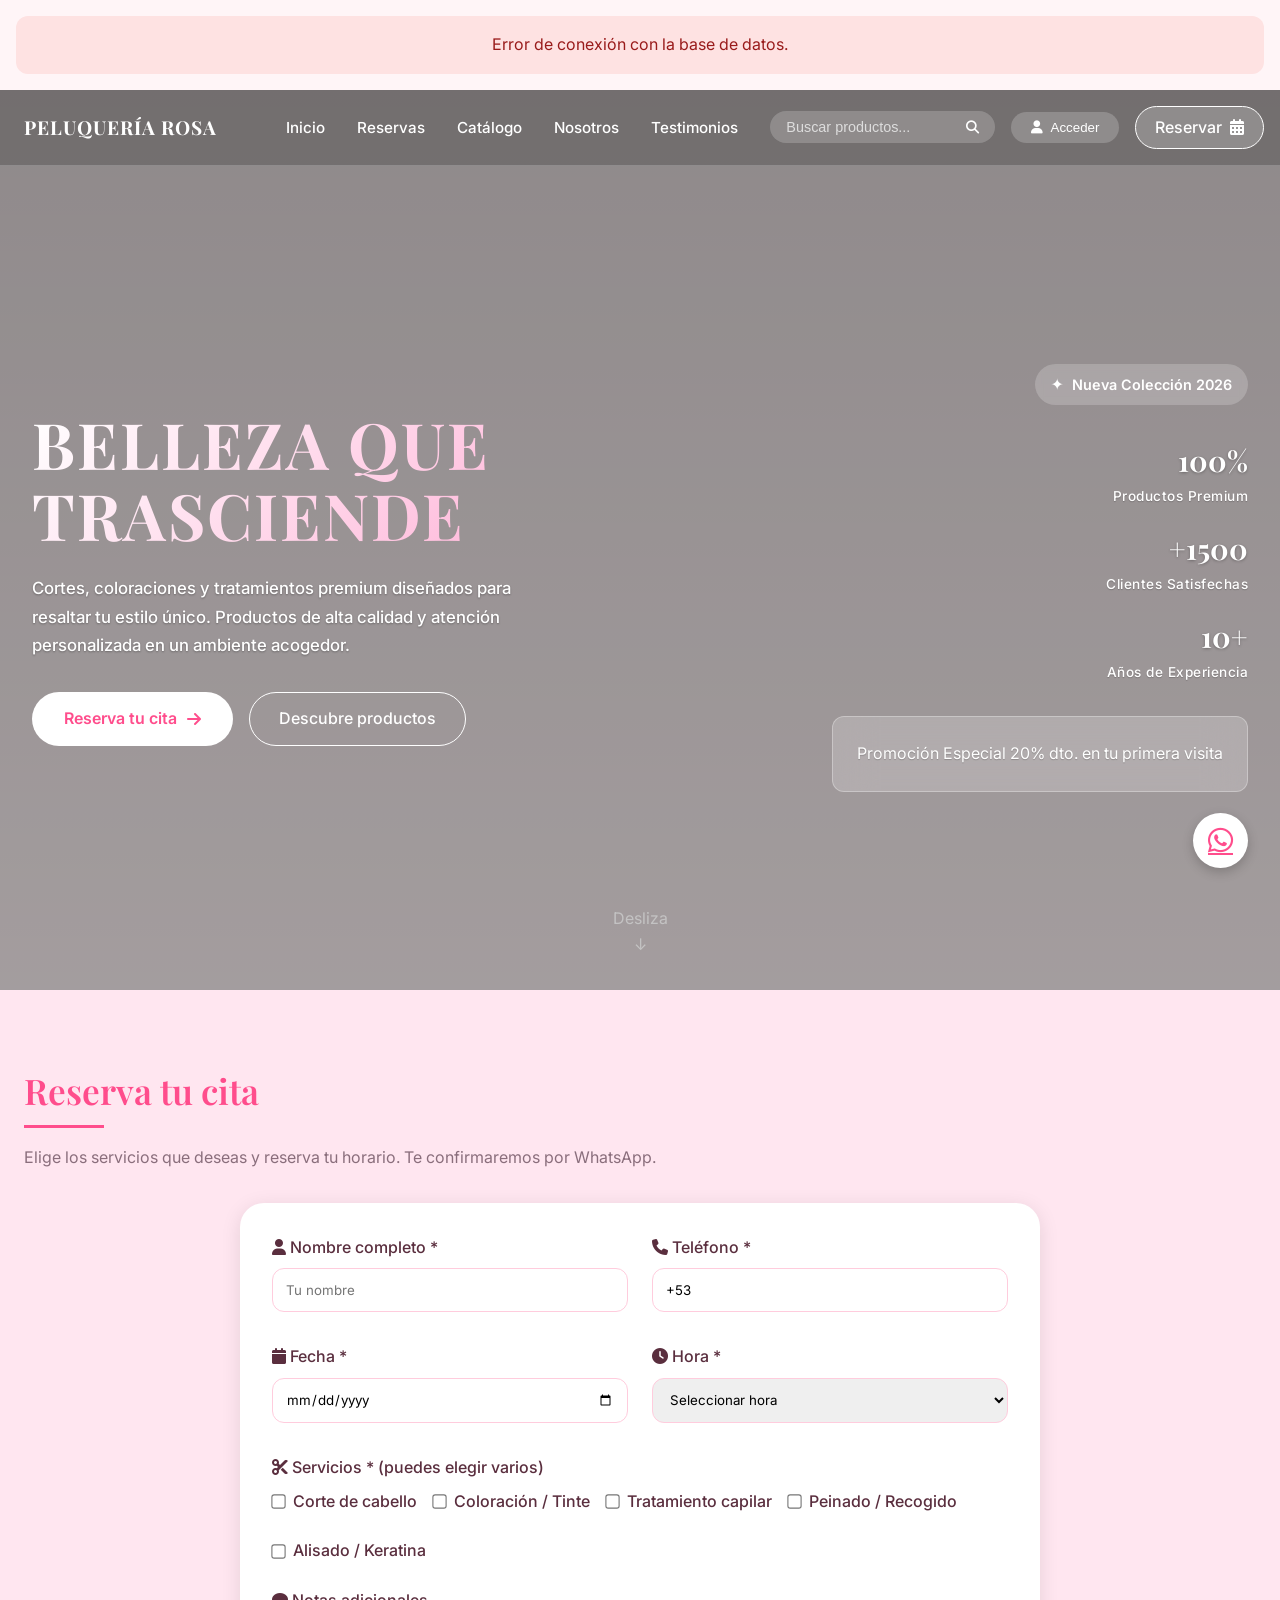
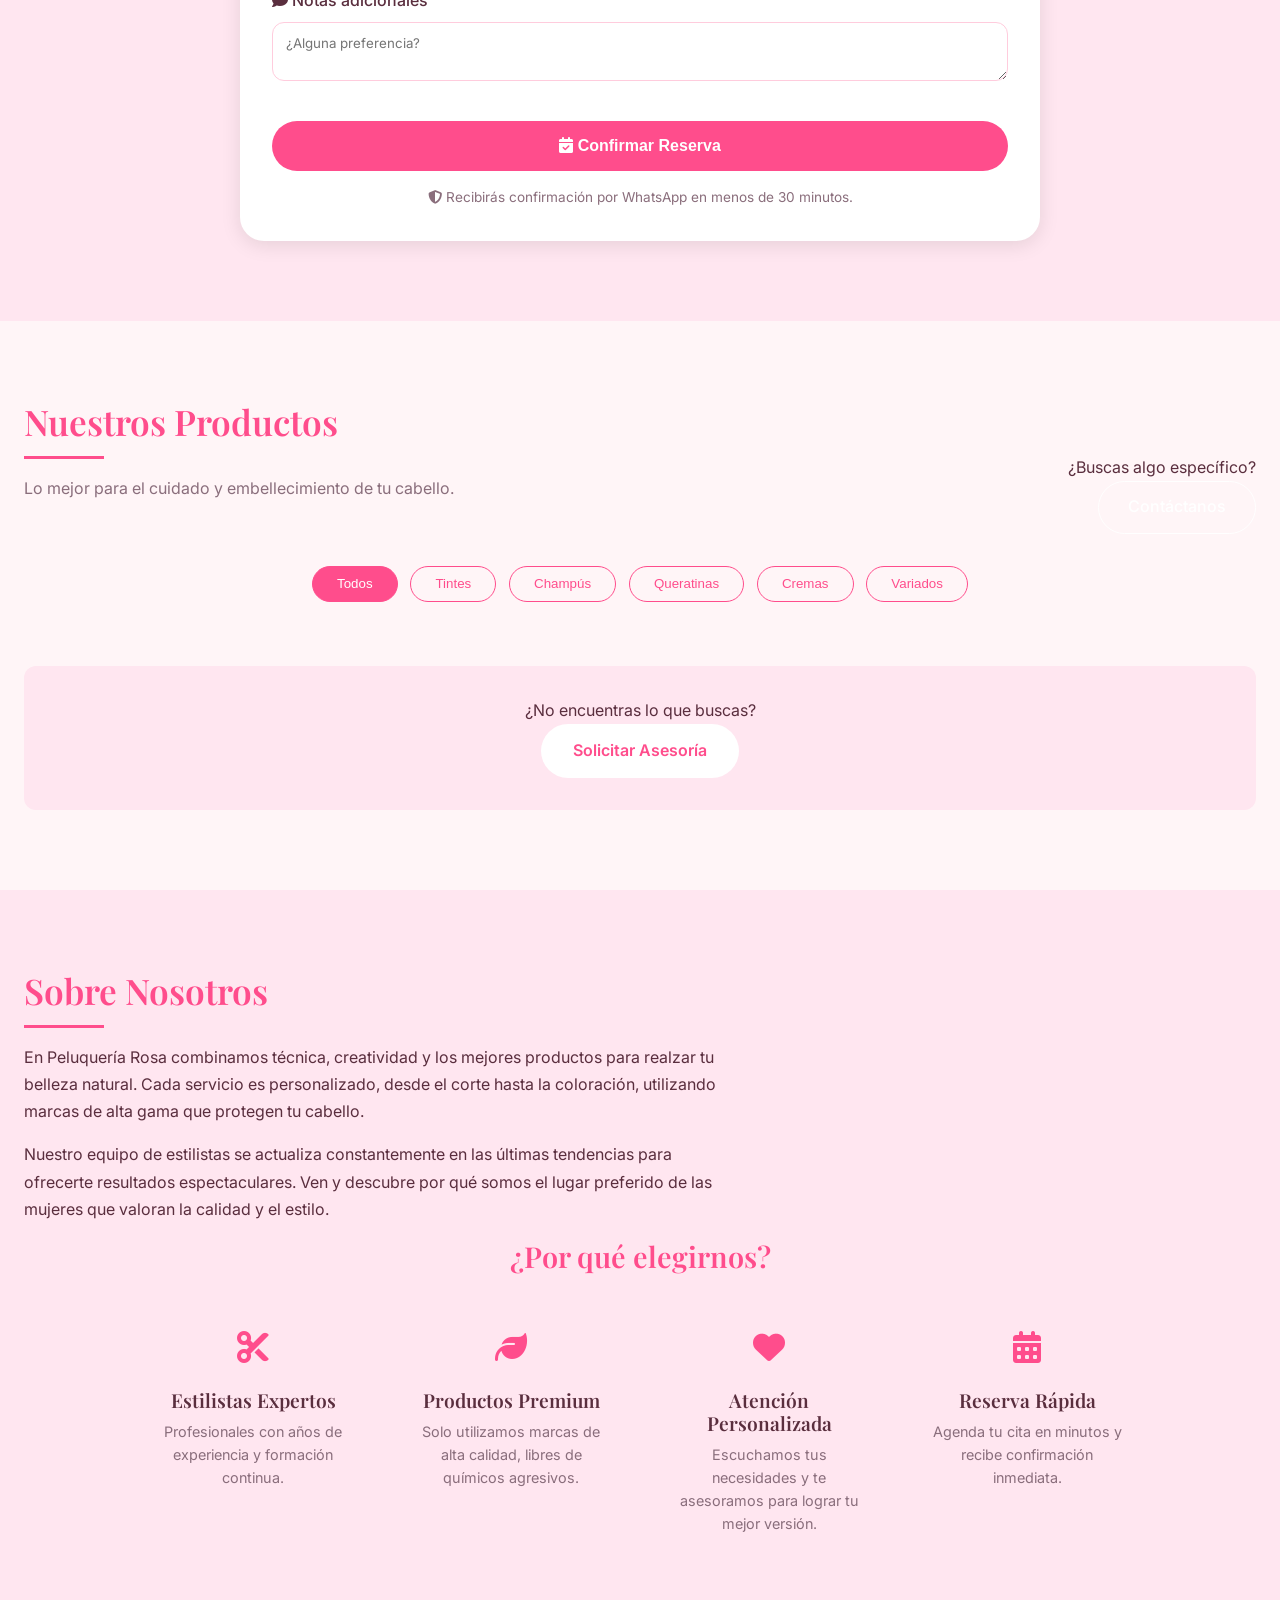
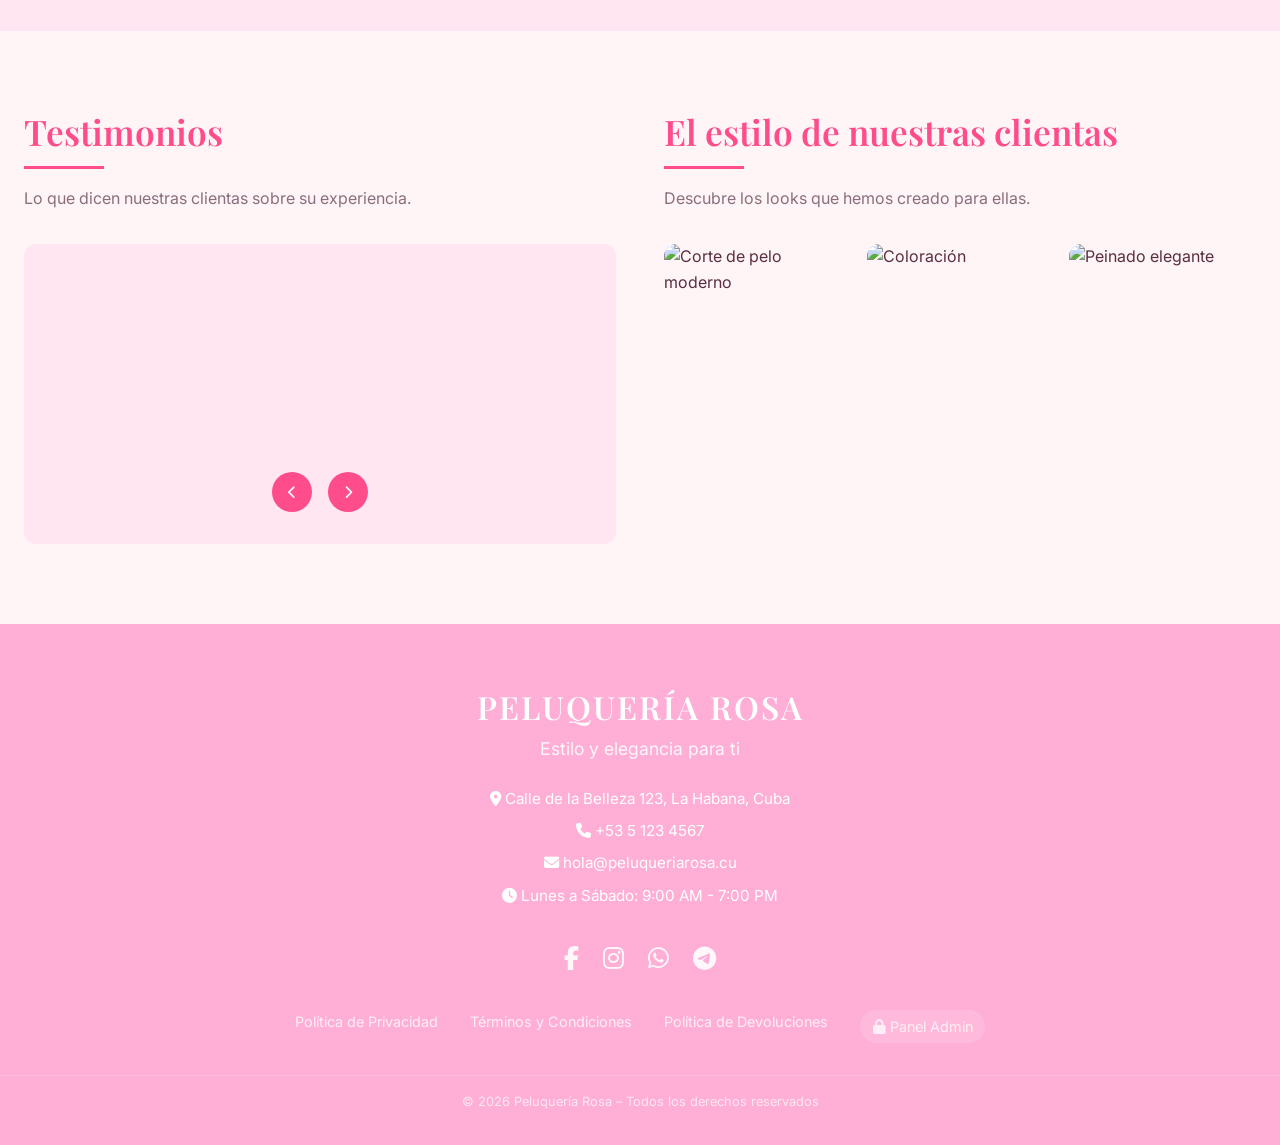
==== commit 3c2d4c4b: "Update index.html" ====
--- a/index.html
+++ b/index.html
@@ -266,7 +266,7 @@
                         
                         <div class="clientes-gallery">
                             <img src="https://images.pexels.com/photos/3993449/pexels-photo-3993449.jpeg?auto=compress&cs=tinysrgb&w=400&h=600&fit=crop" alt="Corte de pelo moderno" loading="lazy">
-                            <img src="https://images.pexels.com/photos/3993447/pexels-photo-3993447.jpeg?auto=compress&cs=tinysrgb&w=400&h=600&fit=crop" loading="lazy">
+                            <img src="https://images.pexels.com/photos/3993447/pexels-photo-3993447.jpeg?auto=compress&cs=tinysrgb&w=400&h=600&fit=crop" alt="Coloración"loading="lazy">
                             <img src="https://images.pexels.com/photos/3993447/pexels-photo-3993447.jpeg?auto=compress&cs=tinysrgb&w=400&h=600&fit=crop" alt="Peinado elegante" loading="lazy">
                         </div>
                     </div>
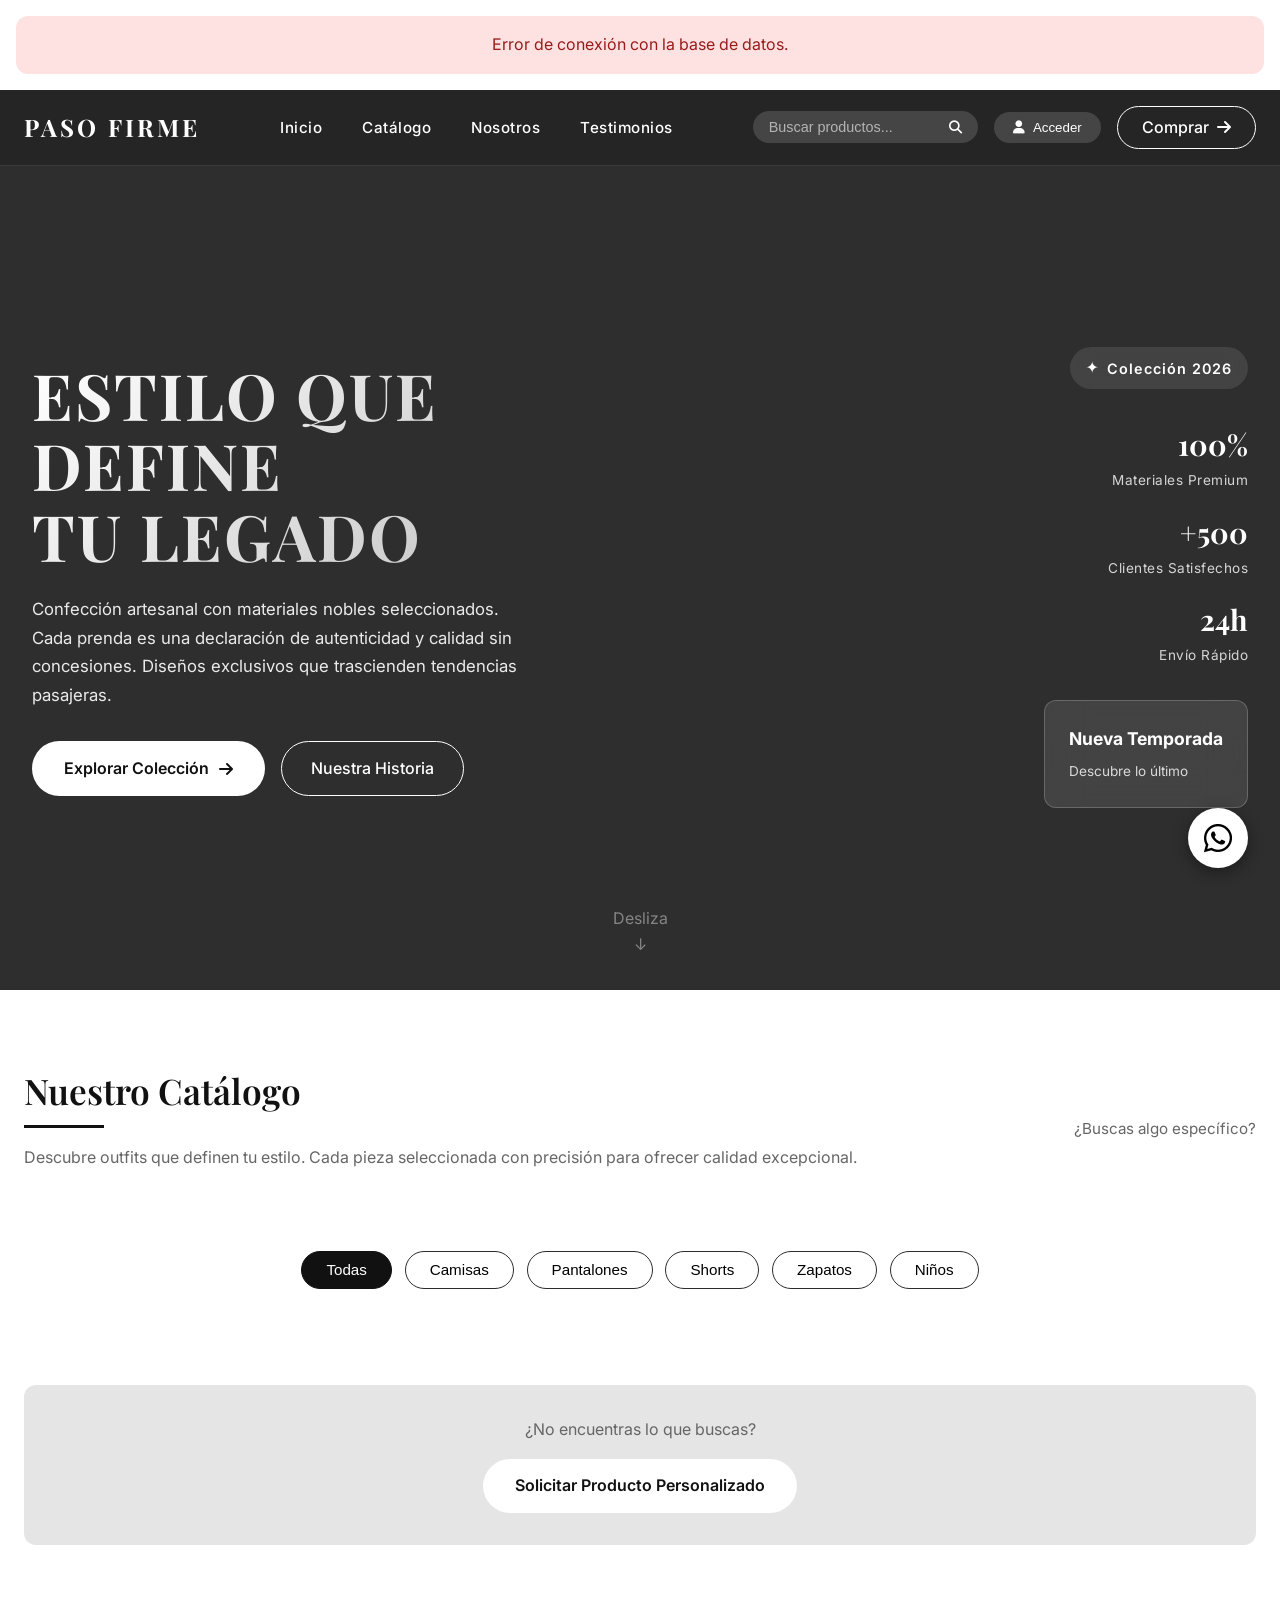
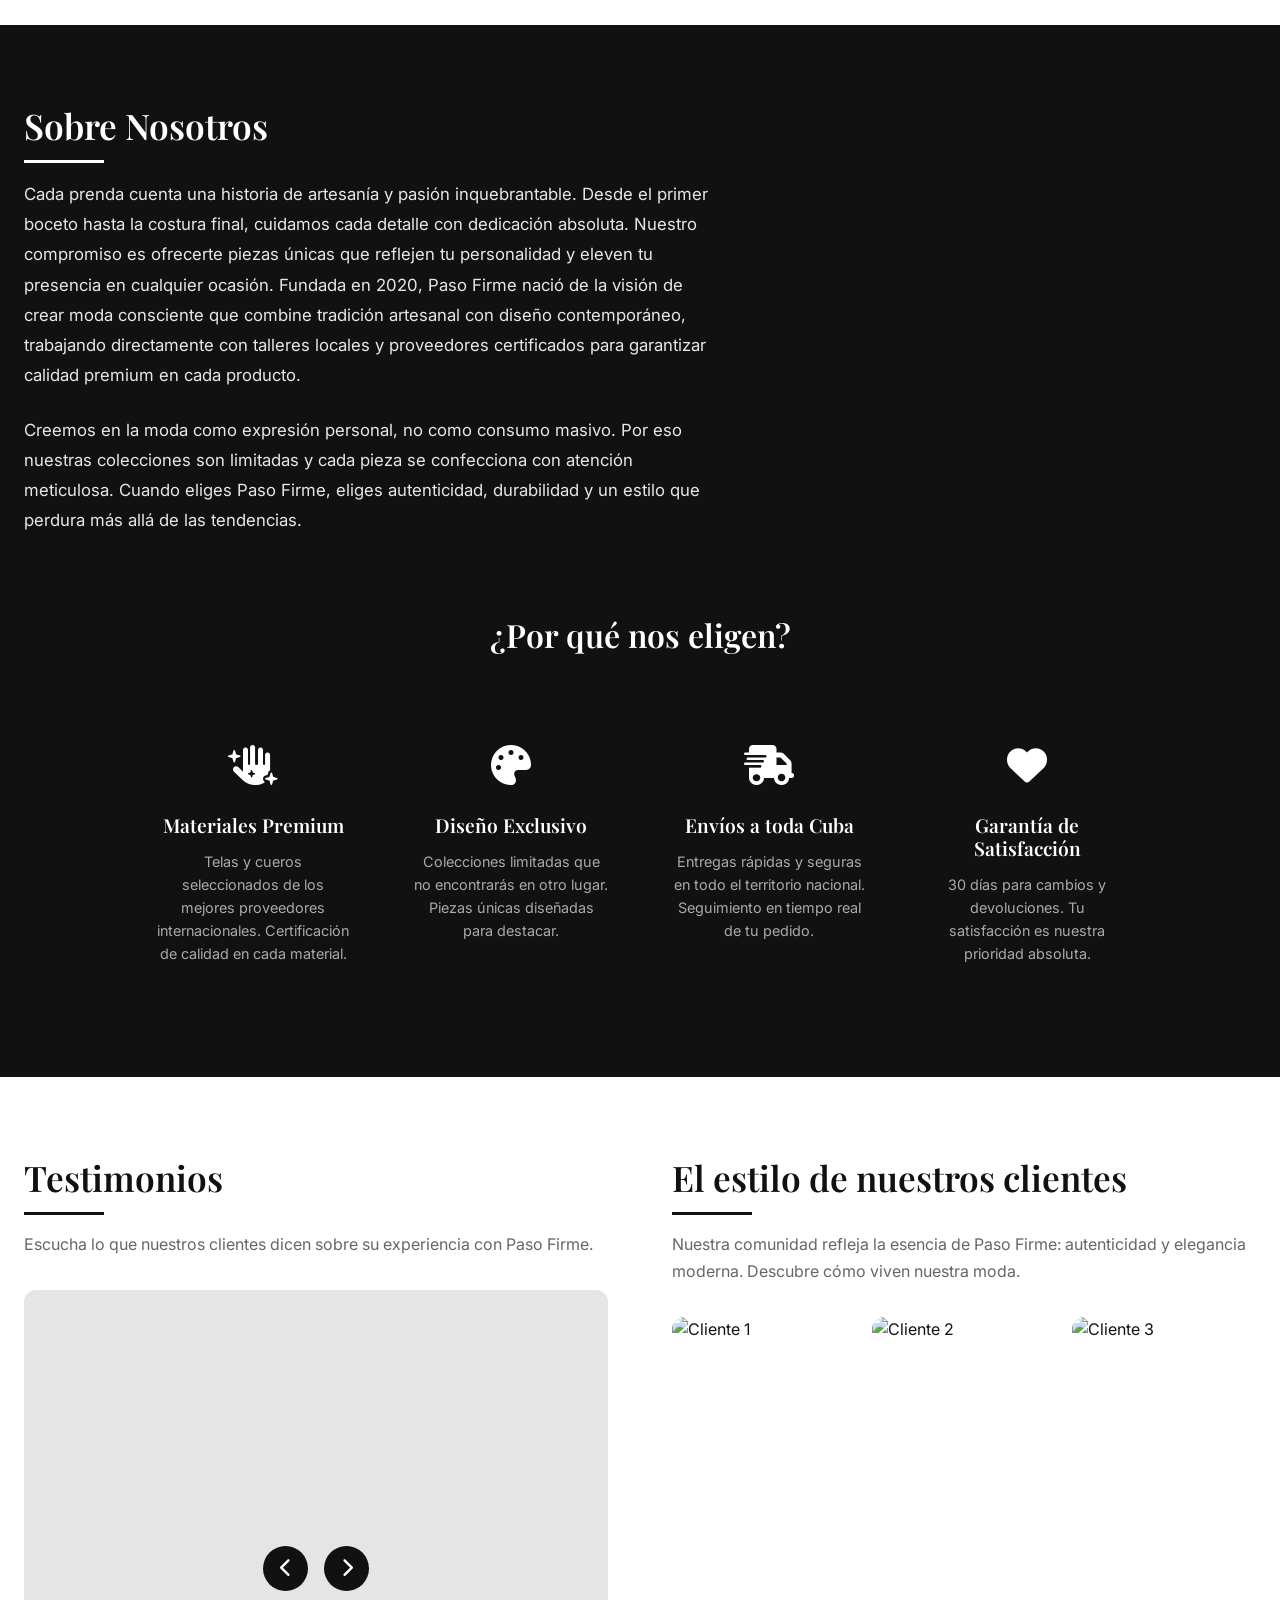
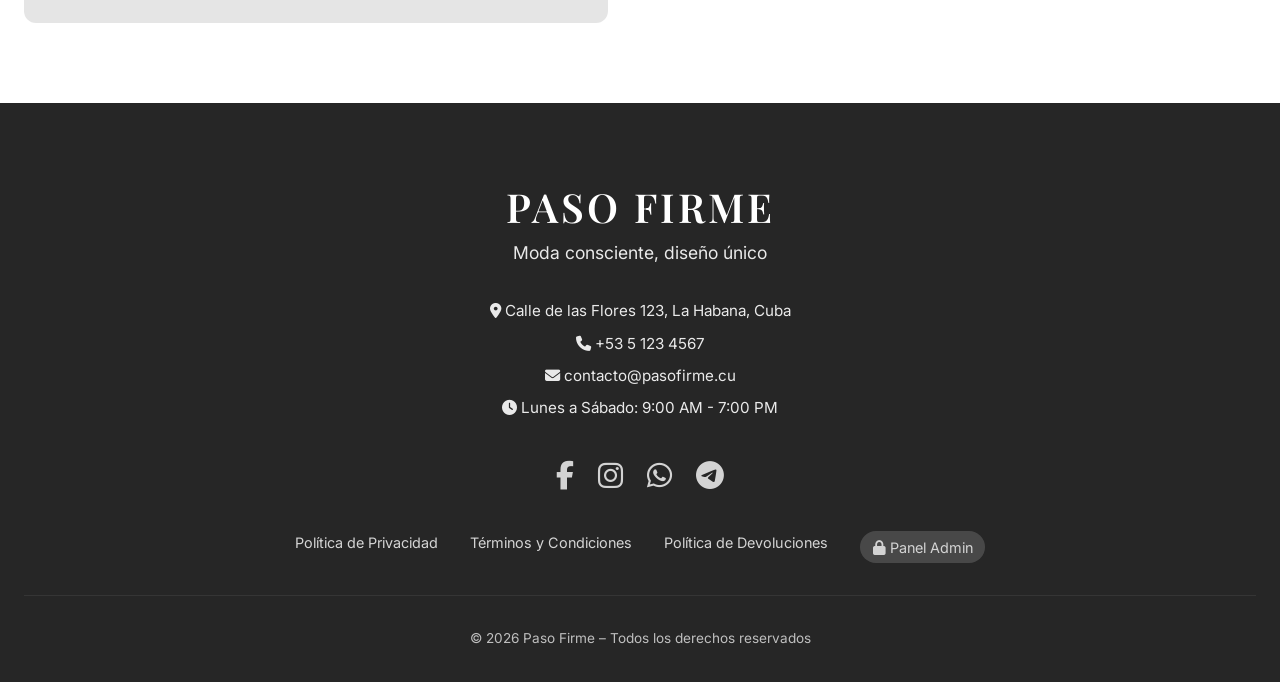
==== commit 1bb9daa6: "Add files via upload" ====
--- a/index.html
+++ b/index.html
@@ -2,10 +2,13 @@
 <html lang="es">
 <head>
     <meta charset="UTF-8">
-    <meta name="viewport" content="width=device-width, initial-scale=1.0, viewport-fit=cover">
-    <meta name="description" content="Peluquería Rosa – Estilo y elegancia para mujeres modernas. Cortes, coloraciones y tratamientos de alta calidad.">
-    <meta name="theme-color" content="#ff69b4">
-    <title>Peluquería Rosa | Estilo y Elegancia</title>
+    <meta name="viewport" content="width=device-width, initial-scale=1.0">
+    <meta name="description" content="Paso Firme - Ropa y calzado de autor. Confección artesanal, materiales nobles y diseño exclusivo. Envíos a toda Cuba.">
+    <meta name="keywords" content="ropa, calzado, moda, boutique, Cuba, diseño exclusivo, artesanía">
+    <meta name="author" content="Paso Firme">
+    <meta name="theme-color" content="#111111">
+    <title>Paso Firme | Ropa y Calzado de Autor</title>
+    <link rel="manifest" href="manifest.json">
     <link rel="preconnect" href="https://fonts.googleapis.com">
     <link rel="preconnect" href="https://fonts.gstatic.com" crossorigin>
     <link href="https://fonts.googleapis.com/css2?family=Playfair+Display:wght@400;500;600;700&family=Inter:wght@300;400;500;600;700&display=swap" rel="stylesheet">
@@ -13,21 +16,27 @@
     <link rel="stylesheet" href="styles.css">
 </head>
 <body>
+
     <!-- HERO SECTION -->
     <header class="hero" id="inicio" role="banner">
         <div class="hero-overlay" aria-hidden="true"></div>
         
+        <!-- Navigation -->
         <nav class="hero-nav" role="navigation" aria-label="Navegación principal">
             <div class="nav-container">
-                <a href="#inicio" class="logo" aria-label="Peluquería Rosa - Inicio">PELUQUERÍA ROSA</a>
+                <a href="#inicio" class="logo" aria-label="Paso Firme - Inicio">PASO FIRME</a>
                 
                 <button class="menu-toggle" id="menuToggle" aria-label="Abrir menú" aria-expanded="false">
                     <i class="fas fa-bars"></i>
                 </button>
                 
+                <!-- Botón de cierre del menú (solo visible en móvil) -->
+                <div class="menu-close-btn" id="menuCloseBtn" style="display: none;">
+                    <i class="fas fa-times"></i>
+                </div>
+                
                 <ul class="nav-links" id="navLinks">
                     <li><a href="#inicio">Inicio</a></li>
-                    <li><a href="#reservas">Reservas</a></li>
                     <li><a href="#catalogo">Catálogo</a></li>
                     <li><a href="#nosotros">Nosotros</a></li>
                     <li><a href="#testimonios">Testimonios</a></li>
@@ -39,24 +48,25 @@
                         <button id="searchBtn" aria-label="Buscar"><i class="fas fa-search"></i></button>
                     </div>
                     <button class="auth-btn" id="authBtn" onclick="mostrarModal()" aria-label="Acceder a tu cuenta"><i class="fas fa-user"></i> Acceder</button>
-                    <a href="#reservas" class="nav-comprar">Reservar <i class="fas fa-calendar-alt"></i></a>
+                    <a href="#catalogo" class="nav-comprar" id="comprarNavBtn">Comprar <i class="fas fa-arrow-right"></i></a>
                 </div>
             </div>
         </nav>
         
+        <!-- Hero Content (resto igual, no se modifica) -->
         <div class="hero-content">
             <div class="hero-text-left">
-                <h1 class="hero-slogan">BELLEZA QUE<br>TRASCIENDE</h1>
+                <h1 class="hero-slogan">ESTILO QUE DEFINE<br>TU LEGADO</h1>
                 <p class="hero-description-left">
-                    Cortes, coloraciones y tratamientos premium diseñados para resaltar tu estilo único. Productos de alta calidad y atención personalizada en un ambiente acogedor.
+                    Confección artesanal con materiales nobles seleccionados. Cada prenda es una declaración de autenticidad y calidad sin concesiones. Diseños exclusivos que trascienden tendencias pasajeras.
                 </p>
                 <div class="hero-buttons">
-                    <a href="#reservas" class="btn-primary">
-                        <span>Reserva tu cita</span>
+                    <a href="#catalogo" class="btn-primary">
+                        <span>Explorar Colección</span>
                         <i class="fas fa-arrow-right"></i>
                     </a>
-                    <a href="#catalogo" class="btn-outline">
-                        <span>Descubre productos</span>
+                    <a href="#nosotros" class="btn-outline">
+                        <span>Nuestra Historia</span>
                     </a>
                 </div>
             </div>
@@ -64,26 +74,26 @@
             <div class="hero-right-content">
                 <div class="hero-badge">
                     <span class="badge-icon" aria-hidden="true">✦</span>
-                    <span class="badge-text">Nueva Colección 2026</span>
+                    <span class="badge-text">Colección 2026</span>
                 </div>
                 <div class="hero-stats">
                     <div class="stat-item">
                         <span class="stat-number">100%</span>
-                        <span class="stat-label">Productos Premium</span>
+                        <span class="stat-label">Materiales Premium</span>
                     </div>
                     <div class="stat-item">
-                        <span class="stat-number">+1500</span>
-                        <span class="stat-label">Clientes Satisfechas</span>
+                        <span class="stat-number">+500</span>
+                        <span class="stat-label">Clientes Satisfechos</span>
                     </div>
                     <div class="stat-item">
-                        <span class="stat-number">10+</span>
-                        <span class="stat-label">Años de Experiencia</span>
+                        <span class="stat-number">24h</span>
+                        <span class="stat-label">Envío Rápido</span>
                     </div>
                 </div>
                 <div class="hero-3d-element">
                     <div class="floating-card">
-                        <span class="card-title">Promoción Especial</span>
-                        <span class="card-subtitle">20% dto. en tu primera visita</span>
+                        <span class="card-title">Nueva Temporada</span>
+                        <span class="card-subtitle">Descubre lo último</span>
                     </div>
                 </div>
             </div>
@@ -95,236 +105,154 @@
         </div>
     </header>
 
-    <main>
-        <!-- RESERVAS SECTION -->
-        <section id="reservas" class="section reservas-section">
-            <div class="container">
-                <div class="reservas-header">
-                    <h2 class="section-title-left">Reserva tu cita</h2>
-                    <p class="section-subtitle">Elige los servicios que deseas y reserva tu horario. Te confirmaremos por WhatsApp.</p>
-                </div>
-                
-                <form id="reservationForm" class="reservation-form" aria-label="Formulario de reservas">
-                    <div class="form-row">
-                        <div class="form-group">
-                            <label for="nombre"><i class="fas fa-user"></i> Nombre completo *</label>
-                            <input type="text" id="nombre" name="nombre" required placeholder="Tu nombre">
+    <!-- CATÁLOGO SECTION (sin cambios) -->
+    <section class="section catalog-section" id="catalogo" role="region" aria-labelledby="catalogo-title">
+        <div class="container">
+            <div class="catalogo-header">
+                <div>
+                    <h2 class="section-title-left" id="catalogo-title">Nuestro Catálogo</h2>
+                    <p class="section-subtitle">Descubre outfits que definen tu estilo. Cada pieza seleccionada con precisión para ofrecer calidad excepcional.</p>
+                </div>
+                <div class="catalogo-cta">
+                    <p>¿Buscas algo específico?</p>
+                    <a href="#contacto" class="btn-outline">Contáctanos</a>
+                </div>
+            </div>
+            
+            <div class="category-bar centered" role="tablist">
+                <button class="cat-btn active" data-category="todos" role="tab" aria-selected="true">Todas</button>
+                <button class="cat-btn" data-category="camisas" role="tab" aria-selected="false">Camisas</button>
+                <button class="cat-btn" data-category="pantalones" role="tab" aria-selected="false">Pantalones</button>
+                <button class="cat-btn" data-category="shorts" role="tab" aria-selected="false">Shorts</button>
+                <button class="cat-btn" data-category="zapatos" role="tab" aria-selected="false">Zapatos</button>
+                <button class="cat-btn" data-category="ninos" role="tab" aria-selected="false">Niños</button>
+            </div>
+            
+            <div class="productos-grid" id="productosGrid" role="tabpanel"></div>
+            
+            <div class="catalogo-footer">
+                <p>¿No encuentras lo que buscas?</p>
+                <a href="#contacto" class="btn-primary">Solicitar Producto Personalizado</a>
+            </div>
+        </div>
+    </section>
+
+    <!-- SOBRE NOSOTROS SECTION (sin cambios) -->
+    <section class="section about-section" id="nosotros" role="region" aria-labelledby="nosotros-title">
+        <div class="container">
+            <div class="about-header">
+                <div>
+                    <h2 class="section-title-left" id="nosotros-title">Sobre Nosotros</h2>
+                    <p class="about-highlight">
+                        Cada prenda cuenta una historia de artesanía y pasión inquebrantable. Desde el primer boceto hasta la costura final, cuidamos cada detalle con dedicación absoluta. Nuestro compromiso es ofrecerte piezas únicas que reflejen tu personalidad y eleven tu presencia en cualquier ocasión. Fundada en 2020, Paso Firme nació de la visión de crear moda consciente que combine tradición artesanal con diseño contemporáneo, trabajando directamente con talleres locales y proveedores certificados para garantizar calidad premium en cada producto.
+                    </p>
+                    <p class="about-highlight">
+                        Creemos en la moda como expresión personal, no como consumo masivo. Por eso nuestras colecciones son limitadas y cada pieza se confecciona con atención meticulosa. Cuando eliges Paso Firme, eliges autenticidad, durabilidad y un estilo que perdura más allá de las tendencias.
+                    </p>
+                </div>
+            </div>
+            
+            <div class="why-us">
+                <h3>¿Por qué nos eligen?</h3>
+                <div class="features-grid">
+                    <div class="feature">
+                        <div class="feature-icon"><i class="fas fa-hand-sparkles"></i></div>
+                        <h4>Materiales Premium</h4>
+                        <p>Telas y cueros seleccionados de los mejores proveedores internacionales. Certificación de calidad en cada material.</p>
+                    </div>
+                    <div class="feature">
+                        <div class="feature-icon"><i class="fas fa-palette"></i></div>
+                        <h4>Diseño Exclusivo</h4>
+                        <p>Colecciones limitadas que no encontrarás en otro lugar. Piezas únicas diseñadas para destacar.</p>
+                    </div>
+                    <div class="feature">
+                        <div class="feature-icon"><i class="fas fa-truck-fast"></i></div>
+                        <h4>Envíos a toda Cuba</h4>
+                        <p>Entregas rápidas y seguras en todo el territorio nacional. Seguimiento en tiempo real de tu pedido.</p>
+                    </div>
+                    <div class="feature">
+                        <div class="feature-icon"><i class="fas fa-heart"></i></div>
+                        <h4>Garantía de Satisfacción</h4>
+                        <p>30 días para cambios y devoluciones. Tu satisfacción es nuestra prioridad absoluta.</p>
+                    </div>
+                </div>
+            </div>
+        </div>
+    </section>
+
+    <!-- TESTIMONIOS SECTION (sin cambios) -->
+    <section class="section testimonials-section" id="testimonios" role="region" aria-labelledby="testimonios-title">
+        <div class="container">
+            <div class="two-columns">
+                <div>
+                    <h2 class="section-title-left" id="testimonios-title">Testimonios</h2>
+                    <p class="section-subtitle">Escucha lo que nuestros clientes dicen sobre su experiencia con Paso Firme.</p>
+                    
+                    <div class="testimonios-carousel">
+                        <div class="testimonios-slider" id="testimoniosSlider"></div>
+                        <div class="carousel-controls">
+                            <button class="carousel-btn" id="prevTestimonio" aria-label="Testimonio anterior"><i class="fas fa-chevron-left"></i></button>
+                            <button class="carousel-btn" id="nextTestimonio" aria-label="Testimonio siguiente"><i class="fas fa-chevron-right"></i></button>
                         </div>
-                        <div class="form-group">
-                            <label for="telefono"><i class="fas fa-phone"></i> Teléfono *</label>
-                            <input type="tel" id="telefono" name="telefono" required placeholder="+53 5XXX XXXX" value="+53 ">
-                        </div>
-                    </div>
-                    
-                    <div class="form-row">
-                        <div class="form-group">
-                            <label for="fecha"><i class="fas fa-calendar"></i> Fecha *</label>
-                            <input type="date" id="fecha" name="fecha" required>
-                        </div>
-                        <div class="form-group">
-                            <label for="hora"><i class="fas fa-clock"></i> Hora *</label>
-                            <select id="hora" name="hora" required>
-                                <option value="">Seleccionar hora</option>
-                                <option value="10:00">10:00 AM</option>
-                                <option value="11:00">11:00 AM</option>
-                                <option value="12:00">12:00 PM</option>
-                                <option value="13:00">1:00 PM</option>
-                                <option value="14:00">2:00 PM</option>
-                                <option value="15:00">3:00 PM</option>
-                                <option value="16:00">4:00 PM</option>
-                                <option value="17:00">5:00 PM</option>
-                                <option value="18:00">6:00 PM</option>
-                            </select>
-                        </div>
-                    </div>
-                    
-                    <div class="form-group">
-                        <label><i class="fas fa-cut"></i> Servicios * (puedes elegir varios)</label>
-                        <div class="checkbox-group">
-                            <label><input type="checkbox" name="servicio" value="corte"> Corte de cabello</label>
-                            <label><input type="checkbox" name="servicio" value="tinte"> Coloración / Tinte</label>
-                            <label><input type="checkbox" name="servicio" value="tratamiento"> Tratamiento capilar</label>
-                            <label><input type="checkbox" name="servicio" value="peinado"> Peinado / Recogido</label>
-                            <label><input type="checkbox" name="servicio" value="keratina"> Alisado / Keratina</label>
-                        </div>
-                    </div>
-                    
-                    <div class="form-group">
-                        <label for="notas"><i class="fas fa-comment"></i> Notas adicionales</label>
-                        <textarea id="notas" name="notas" rows="2" placeholder="¿Alguna preferencia?"></textarea>
-                    </div>
-                    
-                    <div id="formStatus" class="form-status" role="alert"></div>
-                    
-                    <button type="submit" id="submitBtn" class="submit-btn">
-                        <i class="fas fa-calendar-check"></i> Confirmar Reserva
-                    </button>
-                    
-                    <p class="form-trust">
-                        <i class="fas fa-shield-alt"></i> 
-                        Recibirás confirmación por WhatsApp en menos de 30 minutos.
-                    </p>
-                </form>
-            </div>
-        </section>
-
-        <!-- CATÁLOGO DE PRODUCTOS -->
-        <section id="catalogo" class="section catalog-section">
-            <div class="container">
-                <div class="catalogo-header">
-                    <div>
-                        <h2 class="section-title-left">Nuestros Productos</h2>
-                        <p class="section-subtitle">Lo mejor para el cuidado y embellecimiento de tu cabello.</p>
-                    </div>
-                    <div class="catalogo-cta">
-                        <p>¿Buscas algo específico?</p>
-                        <a href="#contacto" class="btn-outline">Contáctanos</a>
-                    </div>
-                </div>
-                
-                <div class="category-bar centered" role="tablist">
-                    <button class="cat-btn active" data-category="todos" role="tab" aria-selected="true">Todos</button>
-                    <button class="cat-btn" data-category="tintes" role="tab" aria-selected="false">Tintes</button>
-                    <button class="cat-btn" data-category="champus" role="tab" aria-selected="false">Champús</button>
-                    <button class="cat-btn" data-category="keratinas" role="tab" aria-selected="false">Queratinas</button>
-                    <button class="cat-btn" data-category="cremas" role="tab" aria-selected="false">Cremas</button>
-                    <button class="cat-btn" data-category="variados" role="tab" aria-selected="false">Variados</button>
-                </div>
-                
-                <div class="productos-grid" id="productosGrid" role="tabpanel"></div>
-                
-                <div class="catalogo-footer">
-                    <p>¿No encuentras lo que buscas?</p>
-                    <a href="#contacto" class="btn-primary">Solicitar Asesoría</a>
-                </div>
-            </div>
-        </section>
-
-        <!-- SOBRE NOSOTROS -->
-        <section id="nosotros" class="section about-section">
-            <div class="container">
-                <div class="about-header">
-                    <div>
-                        <h2 class="section-title-left">Sobre Nosotros</h2>
-                        <p class="about-highlight">
-                            En Peluquería Rosa combinamos técnica, creatividad y los mejores productos para realzar tu belleza natural. Cada servicio es personalizado, desde el corte hasta la coloración, utilizando marcas de alta gama que protegen tu cabello.
-                        </p>
-                        <p class="about-highlight">
-                            Nuestro equipo de estilistas se actualiza constantemente en las últimas tendencias para ofrecerte resultados espectaculares. Ven y descubre por qué somos el lugar preferido de las mujeres que valoran la calidad y el estilo.
-                        </p>
-                    </div>
-                </div>
-                
-                <div class="why-us">
-                    <h3>¿Por qué elegirnos?</h3>
-                    <div class="features-grid">
-                        <div class="feature">
-                            <div class="feature-icon"><i class="fas fa-cut"></i></div>
-                            <h4>Estilistas Expertos</h4>
-                            <p>Profesionales con años de experiencia y formación continua.</p>
-                        </div>
-                        <div class="feature">
-                            <div class="feature-icon"><i class="fas fa-leaf"></i></div>
-                            <h4>Productos Premium</h4>
-                            <p>Solo utilizamos marcas de alta calidad, libres de químicos agresivos.</p>
-                        </div>
-                        <div class="feature">
-                            <div class="feature-icon"><i class="fas fa-heart"></i></div>
-                            <h4>Atención Personalizada</h4>
-                            <p>Escuchamos tus necesidades y te asesoramos para lograr tu mejor versión.</p>
-                        </div>
-                        <div class="feature">
-                            <div class="feature-icon"><i class="fas fa-calendar-alt"></i></div>
-                            <h4>Reserva Rápida</h4>
-                            <p>Agenda tu cita en minutos y recibe confirmación inmediata.</p>
-                        </div>
-                    </div>
-                </div>
-            </div>
-        </section>
-
-        <!-- TESTIMONIOS Y GALERÍA -->
-        <section id="testimonios" class="section testimonials-section">
-            <div class="container">
-                <div class="two-columns">
-                    <div>
-                        <h2 class="section-title-left">Testimonios</h2>
-                        <p class="section-subtitle">Lo que dicen nuestras clientas sobre su experiencia.</p>
-                        
-                        <div class="testimonios-carousel">
-                            <div class="testimonios-slider" id="testimoniosSlider"></div>
-                            <div class="carousel-controls">
-                                <button class="carousel-btn" id="prevTestimonio" aria-label="Anterior"><i class="fas fa-chevron-left"></i></button>
-                                <button class="carousel-btn" id="nextTestimonio" aria-label="Siguiente"><i class="fas fa-chevron-right"></i></button>
-                            </div>
-                        </div>
-                    </div>
-                    
-                    <div>
-                        <h3 class="section-title-left">El estilo de nuestras clientas</h3>
-                        <p class="section-subtitle">Descubre los looks que hemos creado para ellas.</p>
-                        
-                        <div class="clientes-gallery">
-                            <img src="https://images.pexels.com/photos/3993449/pexels-photo-3993449.jpeg?auto=compress&cs=tinysrgb&w=400&h=600&fit=crop" alt="Corte de pelo moderno" loading="lazy">
-                            <img src="https://images.pexels.com/photos/3993447/pexels-photo-3993447.jpeg?auto=compress&cs=tinysrgb&w=400&h=600&fit=crop" alt="Coloración"loading="lazy">
-                            <img src="https://images.pexels.com/photos/3993447/pexels-photo-3993447.jpeg?auto=compress&cs=tinysrgb&w=400&h=600&fit=crop" alt="Peinado elegante" loading="lazy">
-                        </div>
-                    </div>
-                </div>
-            </div>
-        </section>
-    </main>
-
-    <!-- FOOTER -->
+                    </div>
+                </div>
+                <div>
+                    <h3 class="section-title-left">El estilo de nuestros clientes</h3>
+                    <p class="section-subtitle">Nuestra comunidad refleja la esencia de Paso Firme: autenticidad y elegancia moderna. Descubre cómo viven nuestra moda.</p>
+                    <div class="clientes-gallery">
+                        <img src="https://images.pexels.com/photos/1043474/pexels-photo-1043474.jpeg?auto=compress&cs=tinysrgb&w=400&h=600&fit=crop" alt="Cliente 1" loading="lazy">
+                        <img src="https://images.pexels.com/photos/1001869/pexels-photo-1001869.jpeg?auto=compress&cs=tinysrgb&w=400&h=600&fit=crop" alt="Cliente 2" loading="lazy">
+                        <img src="https://images.pexels.com/photos/1081685/pexels-photo-1081685.jpeg?auto=compress&cs=tinysrgb&w=400&h=600&fit=crop" alt="Cliente 3" loading="lazy">
+                    </div>
+                </div>
+            </div>
+        </div>
+    </section>
+
+    <!-- FOOTER (sin cambios) -->
     <footer class="footer" role="contentinfo">
         <div class="footer-bg" aria-hidden="true"></div>
         <div class="footer-content">
             <div class="footer-info">
-                <h3>PELUQUERÍA ROSA</h3>
-                <p class="slogan">Estilo y elegancia para ti</p>
-            </div>
-            
+                <h3>PASO FIRME</h3>
+                <p class="slogan">Moda consciente, diseño único</p>
+            </div>
             <div class="footer-contact">
-                <p><i class="fas fa-map-marker-alt"></i> Calle de la Belleza 123, La Habana, Cuba</p>
+                <p><i class="fas fa-map-marker-alt"></i> Calle de las Flores 123, La Habana, Cuba</p>
                 <p><i class="fas fa-phone"></i> +53 5 123 4567</p>
-                <p><i class="fas fa-envelope"></i> hola@peluqueriarosa.cu</p>
+                <p><i class="fas fa-envelope"></i> contacto@pasofirme.cu</p>
                 <p><i class="fas fa-clock"></i> Lunes a Sábado: 9:00 AM - 7:00 PM</p>
             </div>
-            
             <div class="social-links">
                 <a href="#" aria-label="Facebook"><i class="fab fa-facebook-f"></i></a>
                 <a href="#" aria-label="Instagram"><i class="fab fa-instagram"></i></a>
                 <a href="#" aria-label="WhatsApp"><i class="fab fa-whatsapp"></i></a>
                 <a href="#" aria-label="Telegram"><i class="fab fa-telegram"></i></a>
             </div>
-            
             <div class="footer-links">
                 <a href="#">Política de Privacidad</a>
                 <a href="#">Términos y Condiciones</a>
                 <a href="#">Política de Devoluciones</a>
                 <a href="admin.html" class="admin-footer-link"><i class="fas fa-lock"></i> Panel Admin</a>
             </div>
-            
-            <p class="footer-copyright">© 2026 Peluquería Rosa – Todos los derechos reservados</p>
+            <p class="footer-copyright">© 2026 Paso Firme – Todos los derechos reservados</p>
         </div>
     </footer>
 
-    <!-- WhatsApp Float -->
-    <a href="https://wa.me/5351234567" class="whatsapp-float" aria-label="Contactar por WhatsApp" target="_blank" rel="noopener">
+    <!-- WhatsApp Float con número actualizado -->
+    <a href="https://wa.me/5355555555" class="whatsapp-float" aria-label="Contactar por WhatsApp" target="_blank" rel="noopener">
         <i class="fab fa-whatsapp"></i>
     </a>
 
-    <!-- Modal de Autenticación -->
+    <!-- Auth Modal (sin cambios) -->
     <div class="modal" id="authModal" role="dialog" aria-labelledby="modalTitle" aria-modal="true">
         <div class="modal-content">
             <button class="close-modal" id="closeModal" aria-label="Cerrar modal"><i class="fas fa-times"></i></button>
             <h2 id="modalTitle">Tu cuenta</h2>
-            
             <div id="auth-tabs">
                 <button class="tab-btn active" data-tab="login">Iniciar Sesión</button>
                 <button class="tab-btn" data-tab="register">Registrarse</button>
             </div>
-            
             <!-- Login Form -->
             <form class="auth-form active" id="loginForm" novalidate>
                 <div class="form-group">
@@ -338,8 +266,7 @@
                 <button type="submit" class="submit-btn">Ingresar</button>
                 <div class="form-status" id="loginStatus"></div>
             </form>
-            
-            <!-- Register Form -->
+            <!-- Register Form (teléfono con prefijo +53 por defecto) -->
             <form class="auth-form" id="registerForm" novalidate>
                 <div class="form-group">
                     <label for="registerUsername">Nombre de usuario</label>
@@ -351,7 +278,7 @@
                 </div>
                 <div class="form-group">
                     <label for="registerPhone">Teléfono (+53)</label>
-                    <input type="tel" id="registerPhone" placeholder="+53 5 123 4567">
+                    <input type="tel" id="registerPhone" value="+53 " placeholder="+53 5 123 4567">
                 </div>
                 <div class="form-group">
                     <label for="registerPassword">Contraseña</label>
@@ -363,20 +290,17 @@
         </div>
     </div>
 
-    <!-- Scripts: primero Supabase, luego credenciales y luego app.js -->
+    <!-- Scripts -->
     <script src="https://cdn.jsdelivr.net/npm/@supabase/supabase-js@2"></script>
     <script>
         // ========================================
         // CONFIGURACIÓN DE SUPABASE (EMBEBIDA)
-        // ¡REEMPLAZA CON TUS DATOS REALES DE PELUQUERÍA!
         // ========================================
-        const SUPABASE_URL = 'https://yjrwuwtxccetcfqtwoon.supabase.co';
-        const SUPABASE_ANON_KEY = 'sb_publishable_wwbhy332ldwRi1iK8sXsGQ_mCy3VQMF';
-        
-        // Inicializar cliente de Supabase y exponerlo globalmente
+        const SUPABASE_URL = 'https://jkptanntcnwyvefcoeul.supabase.co';
+        const SUPABASE_ANON_KEY = 'sb_publishable_QzksAjwRvfobZmfXykdTJw_ncgzw_DC';
         window.supabase = supabase.createClient(SUPABASE_URL, SUPABASE_ANON_KEY);
-        console.log('✅ Supabase inicializado correctamente');
+        console.log('✅ Supabase inicializado');
     </script>
     <script src="app.js"></script>
 </body>
-</html>
+</html>
--- a/styles.css
+++ b/styles.css
@@ -1,24 +1,20 @@
 /* ========================================
-   PELUQUERÍA ROSA – ESTILOS 2026
-   Paleta: rosas, crema, blanco
-   (se mantiene igual excepto el tamaño del logo)
+   PASO FIRME – ESTILOS 2026 (Negro/Elegante)
 ======================================== */
 :root {
-    --bg-dark: #ff69b4;
-    --bg-dark-alt: #ff85c1;
-    --bg-light: #fff5f7;
-    --text-dark: #5a2e3e;
+    --bg-dark: #000000;
+    --bg-dark-alt: #111111;
+    --bg-light: #ffffff;
+    --text-dark: #111111;
     --text-light: #ffffff;
-    --pink-dark: #ff4d8c;
-    --pink-light: #ffb6d9;
-    --cream: #ffe6f0;
-    --gray-light: #ffe6f0;
-    --accent: #ff69b4;
-    --accent-hover: #ff85c1;
+    --gray-dark: #2c2c2c;
+    --gray-light: #e5e5e5;
+    --accent: #ffffff;
+    --accent-hover: #000000;
     --transition: 0.3s ease;
     --radius: 12px;
-    --shadow: 0 4px 20px rgba(0,0,0,0.1);
-    --shadow-hover: 0 8px 30px rgba(0,0,0,0.15);
+    --shadow: 0 4px 20px rgba(0,0,0,0.15);
+    --shadow-hover: 0 8px 30px rgba(0,0,0,0.2);
 }
 
 * {
@@ -51,11 +47,11 @@
     padding: 0 1.5rem;
 }
 
-/* ===== HERO ===== */
+/* ===== HERO CON NAVE SOBRE IMAGEN ===== */
 .hero {
     position: relative;
     min-height: 100vh;
-    background: linear-gradient(rgba(0,0,0,0.3), rgba(0,0,0,0.2)), url('https://images.pexels.com/photos/3993449/pexels-photo-3993449.jpeg?auto=compress&cs=tinysrgb&w=1600&h=900&fit=crop') center/cover no-repeat fixed;
+    background: linear-gradient(rgba(0,0,0,0.7), rgba(0,0,0,0.7)), url('https://images.pexels.com/photos/1926769/pexels-photo-1926769.jpeg?auto=compress&cs=tinysrgb&w=1600&h=900&fit=crop') center/cover no-repeat fixed;
     display: flex;
     flex-direction: column;
     color: var(--text-light);
@@ -67,7 +63,7 @@
     left: 0;
     width: 100%;
     height: 100%;
-    background: rgba(0,0,0,0.2);
+    background: rgba(0,0,0,0.4);
     z-index: 1;
 }
 
@@ -76,7 +72,7 @@
     z-index: 10;
     padding: 1rem 0;
     background: rgba(0,0,0,0.2);
-    border-bottom: 1px solid rgba(255,255,255,0.2);
+    border-bottom: 1px solid rgba(255,255,255,0.1);
 }
 
 .nav-container {
@@ -85,23 +81,21 @@
     align-items: center;
     max-width: 1280px;
     margin: 0 auto;
-    padding: 0 1rem;
+    padding: 0 1.5rem;
 }
 
 .logo {
-    font-size: 1.2rem;  /* Reducido de 1.5rem para que quepa bien */
+    font-size: 1.5rem;
     font-weight: 700;
-    letter-spacing: 1px;
+    letter-spacing: 3px;
     color: var(--text-light);
     text-decoration: none;
     font-family: 'Playfair Display', serif;
-    margin-right: auto;
-    padding-left: 0.5rem;
 }
 
 .nav-links {
     display: flex;
-    gap: 2rem;
+    gap: 2.5rem;
     list-style: none;
 }
 
@@ -110,27 +104,23 @@
     text-decoration: none;
     font-weight: 500;
     font-size: 0.95rem;
-    transition: all 0.3s ease;
-    padding: 0.5rem 0;
+    transition: opacity var(--transition);
+    letter-spacing: 0.5px;
 }
 
 .nav-links a:hover {
-    background: var(--text-light);
-    color: var(--pink-dark);
-    transform: translateY(-2px);
-    padding: 0.5rem 0.8rem;
-    border-radius: 40px;
+    opacity: 0.7;
 }
 
 .nav-comprar {
-    background: rgba(255,255,255,0.2);
+    background: transparent;
     border: 1px solid var(--text-light);
-    padding: 0.5rem 1.2rem;
+    padding: 0.5rem 1.5rem;
     border-radius: 40px;
     color: var(--text-light);
     text-decoration: none;
     font-weight: 500;
-    transition: all 0.3s ease;
+    transition: var(--transition);
     display: inline-flex;
     align-items: center;
     gap: 8px;
@@ -138,23 +128,21 @@
 
 .nav-comprar:hover {
     background: var(--text-light);
-    color: var(--pink-dark);
-    transform: translateY(-2px);
+    color: var(--text-dark);
 }
 
 .nav-actions {
     display: flex;
     gap: 1rem;
     align-items: center;
-    margin-left: 2rem;
 }
 
 .search-wrapper {
     display: flex;
-    background: rgba(255,255,255,0.2);
+    background: rgba(255,255,255,0.15);
     border-radius: 40px;
     overflow: hidden;
-    backdrop-filter: blur(4px);
+    backdrop-filter: blur(10px);
 }
 
 .search-wrapper input {
@@ -168,7 +156,7 @@
 }
 
 .search-wrapper input::placeholder {
-    color: rgba(255,255,255,0.7);
+    color: rgba(255,255,255,0.6);
 }
 
 .search-wrapper button {
@@ -177,33 +165,30 @@
     color: var(--text-light);
     padding: 0 1rem;
     cursor: pointer;
-    transition: all 0.3s ease;
+    transition: var(--transition);
 }
 
 .search-wrapper button:hover {
-    background: var(--text-light);
-    color: var(--pink-dark);
-    transform: translateY(-2px);
+    background: rgba(255,255,255,0.1);
 }
 
 .auth-btn {
-    background: rgba(255,255,255,0.2);
+    background: rgba(255,255,255,0.15);
     border: none;
     color: var(--text-light);
     padding: 0.5rem 1.2rem;
     border-radius: 40px;
     cursor: pointer;
     font-weight: 500;
-    transition: all 0.3s ease;
+    transition: var(--transition);
+    backdrop-filter: blur(10px);
     display: inline-flex;
     align-items: center;
     gap: 8px;
 }
 
 .auth-btn:hover {
-    background: var(--text-light);
-    color: var(--pink-dark);
-    transform: translateY(-2px);
+    background: rgba(255,255,255,0.25);
 }
 
 .menu-toggle {
@@ -211,10 +196,12 @@
     background: none;
     border: none;
     color: white;
-    font-size: 1.5rem;
+    font-size: 1.8rem;
     cursor: pointer;
-}
-
+    z-index: 20;
+}
+
+/* Hero Content */
 .hero-content {
     position: relative;
     z-index: 2;
@@ -237,7 +224,7 @@
     font-size: clamp(2.5rem, 6vw, 4rem);
     font-weight: 700;
     letter-spacing: 2px;
-    background: linear-gradient(135deg, #ffffff, #ffb6d9);
+    background: linear-gradient(135deg, #ffffff, #c0c0c0);
     -webkit-background-clip: text;
     background-clip: text;
     color: transparent;
@@ -249,8 +236,7 @@
     font-size: 1.05rem;
     line-height: 1.7;
     margin-bottom: 2rem;
-    font-weight: 500;
-    text-shadow: 0 1px 2px rgba(0,0,0,0.3);
+    opacity: 0.9;
     max-width: 500px;
 }
 
@@ -265,19 +251,16 @@
     align-items: center;
     gap: 10px;
     background: var(--text-light);
-    color: var(--pink-dark);
+    color: var(--text-dark);
     padding: 0.9rem 2rem;
     border-radius: 50px;
     text-decoration: none;
     font-weight: 600;
     transition: var(--transition);
-    border: none;
-    cursor: pointer;
-    font-size: 1rem;
 }
 
 .btn-primary:hover {
-    background: var(--pink-light);
+    background: var(--gray-light);
     transform: translateY(-3px);
     box-shadow: var(--shadow-hover);
 }
@@ -294,13 +277,11 @@
     text-decoration: none;
     font-weight: 500;
     transition: var(--transition);
-    cursor: pointer;
-    font-size: 1rem;
 }
 
 .btn-outline:hover {
     background: var(--text-light);
-    color: var(--pink-dark);
+    color: var(--text-dark);
 }
 
 .hero-right-content {
@@ -314,16 +295,16 @@
     display: flex;
     align-items: center;
     gap: 0.5rem;
-    background: rgba(255,255,255,0.2);
+    background: rgba(255,255,255,0.1);
     padding: 0.5rem 1rem;
     border-radius: 50px;
-    backdrop-filter: blur(4px);
+    backdrop-filter: blur(10px);
 }
 
 .badge-text {
     font-weight: 600;
     font-size: 0.9rem;
-    color: white;
+    letter-spacing: 1px;
 }
 
 .hero-stats {
@@ -342,22 +323,20 @@
     font-weight: 700;
     color: var(--text-light);
     font-family: 'Playfair Display', serif;
-    text-shadow: 0 1px 3px rgba(0,0,0,0.3);
 }
 
 .stat-label {
     font-size: 0.85rem;
+    opacity: 0.8;
     letter-spacing: 0.5px;
-    font-weight: 500;
-    text-shadow: 0 1px 1px rgba(0,0,0,0.2);
 }
 
 .hero-3d-element .floating-card {
-    background: rgba(255,255,255,0.2);
+    background: rgba(255,255,255,0.1);
     backdrop-filter: blur(20px);
     padding: 1.5rem;
     border-radius: var(--radius);
-    border: 1px solid rgba(255,255,255,0.3);
+    border: 1px solid rgba(255,255,255,0.2);
     animation: float 3s ease-in-out infinite;
 }
 
@@ -366,9 +345,16 @@
     50% { transform: translateY(-10px); }
 }
 
-.card-title, .card-subtitle {
-    color: white;
-    text-shadow: 0 1px 1px rgba(0,0,0,0.2);
+.card-title {
+    display: block;
+    font-weight: 700;
+    font-size: 1.1rem;
+    margin-bottom: 0.3rem;
+}
+
+.card-subtitle {
+    font-size: 0.85rem;
+    opacity: 0.8;
 }
 
 .hero-scroll-indicator {
@@ -396,7 +382,6 @@
     font-weight: 600;
     margin-bottom: 1rem;
     position: relative;
-    color: var(--pink-dark);
 }
 
 .section-title-left::after {
@@ -404,124 +389,21 @@
     display: block;
     width: 80px;
     height: 3px;
-    background: var(--pink-dark);
+    background: currentColor;
     margin-top: 0.8rem;
 }
 
 .section-subtitle {
     font-size: 1rem;
-    color: #8a6e7c;
+    color: #666;
     margin-bottom: 2rem;
     line-height: 1.7;
 }
-
-/* Reservas */
-.reservas-section {
-    background: var(--cream);
-}
-
-.reservation-form {
-    background: white;
-    padding: 2rem;
-    border-radius: 24px;
-    box-shadow: var(--shadow);
-    max-width: 800px;
-    margin: 0 auto;
-}
-
-.form-row {
-    display: grid;
-    grid-template-columns: 1fr 1fr;
-    gap: 1.5rem;
-    margin-bottom: 1rem;
-}
-
-.form-group {
-    margin-bottom: 1rem;
-}
-
-.form-group label {
-    display: block;
-    margin-bottom: 0.5rem;
-    font-weight: 500;
-    color: var(--text-dark);
-}
-
-.checkbox-group {
-    display: flex;
-    flex-wrap: wrap;
-    gap: 1rem;
-    margin-top: 0.5rem;
-}
-.checkbox-group label {
-    font-weight: 500;
-    display: inline-flex;
-    align-items: center;
-    gap: 0.5rem;
-    cursor: pointer;
-    color: var(--text-dark);
-}
-.checkbox-group input[type="checkbox"] {
-    width: auto;
-    margin: 0;
-    transform: scale(1.1);
-    accent-color: var(--pink-dark);
-}
-
-.form-group input, .form-group select, .form-group textarea {
-    width: 100%;
-    padding: 0.8rem;
-    border: 1px solid #ffccdd;
-    border-radius: 12px;
-    font-family: inherit;
-    transition: var(--transition);
-}
-
-.form-group input:focus, .form-group select:focus, .form-group textarea:focus {
-    outline: none;
-    border-color: var(--pink-dark);
-    box-shadow: 0 0 0 3px rgba(255,105,180,0.1);
-}
-
-.submit-btn {
-    width: 100%;
-    padding: 1rem;
-    background: var(--pink-dark);
-    color: white;
-    border: none;
-    border-radius: 50px;
-    font-weight: 600;
-    cursor: pointer;
-    transition: var(--transition);
-    font-size: 1rem;
-    margin-top: 1rem;
-}
-
-.submit-btn:hover {
-    background: var(--accent-hover);
-    transform: translateY(-2px);
-}
-
-.form-trust {
-    text-align: center;
-    margin-top: 1rem;
-    font-size: 0.85rem;
-    color: #8a6e7c;
-}
-
-.form-status {
-    margin-top: 1rem;
-    padding: 0.8rem;
-    border-radius: 12px;
-    display: none;
-}
-.form-status.success { background: #d1fae5; color: #065f46; display: block; }
-.form-status.error { background: #fee2e2; color: #991b1b; display: block; }
-.form-status.loading { background: #fff3cd; color: #856404; display: block; }
 
 /* Catálogo */
 .catalog-section {
     background: var(--bg-light);
+    color: var(--text-dark);
 }
 
 .catalogo-header {
@@ -530,46 +412,58 @@
     align-items: flex-end;
     flex-wrap: wrap;
     gap: 2rem;
-    margin-bottom: 2rem;
+    margin-bottom: 3rem;
 }
 
 .catalogo-cta {
     text-align: right;
 }
 
+.catalogo-cta p {
+    font-size: 0.95rem;
+    margin-bottom: 0.5rem;
+    color: #666;
+}
+
 .category-bar {
     display: flex;
     flex-wrap: wrap;
     gap: 0.8rem;
-    margin-bottom: 2rem;
+    margin-bottom: 3rem;
     justify-content: center;
 }
 
 .cat-btn {
     background: transparent;
-    border: 1px solid var(--pink-dark);
+    border: 1px solid var(--gray-dark);
     padding: 0.6rem 1.5rem;
     border-radius: 50px;
     cursor: pointer;
     font-weight: 500;
     transition: var(--transition);
-    color: var(--pink-dark);
-}
-
-.cat-btn:hover, .cat-btn.active {
-    background: var(--pink-dark);
-    color: white;
+    font-size: 0.95rem;
+}
+
+.cat-btn:hover {
+    background: var(--gray-dark);
+    color: var(--text-light);
+}
+
+.cat-btn.active {
+    background: var(--text-dark);
+    color: var(--text-light);
+    border-color: var(--text-dark);
 }
 
 .productos-grid {
     display: grid;
     grid-template-columns: repeat(auto-fill, minmax(280px, 1fr));
     gap: 2rem;
-    margin-bottom: 2rem;
+    margin-bottom: 3rem;
 }
 
 .product-card {
-    background: white;
+    background: var(--bg-light);
     border-radius: var(--radius);
     overflow: hidden;
     box-shadow: var(--shadow);
@@ -586,6 +480,7 @@
     width: 100%;
     aspect-ratio: 1 / 1;
     object-fit: cover;
+    transition: var(--transition);
 }
 
 .product-actions {
@@ -597,7 +492,7 @@
 }
 
 .product-actions button {
-    background: rgba(255,255,255,0.9);
+    background: rgba(255,255,255,0.95);
     border: none;
     width: 40px;
     height: 40px;
@@ -608,7 +503,7 @@
     display: flex;
     align-items: center;
     justify-content: center;
-    color: var(--pink-dark);
+    box-shadow: 0 2px 10px rgba(0,0,0,0.1);
 }
 
 .product-actions button:hover {
@@ -617,15 +512,15 @@
 }
 
 .favorite-btn.liked {
-    color: #ff4d6d;
+    color: #e74c3c;
 }
 
 .purchase-arrow {
     position: absolute;
     bottom: 80px;
     right: 15px;
-    background: var(--pink-dark);
-    color: white;
+    background: var(--text-dark);
+    color: var(--text-light);
     width: 40px;
     height: 40px;
     border-radius: 50%;
@@ -635,11 +530,12 @@
     cursor: pointer;
     transition: var(--transition);
     font-size: 1.2rem;
+    box-shadow: 0 2px 10px rgba(0,0,0,0.2);
 }
 
 .purchase-arrow:hover {
     transform: translateY(-5px);
-    background: var(--accent-hover);
+    background: var(--gray-dark);
 }
 
 .product-info {
@@ -649,38 +545,52 @@
 .product-title {
     font-weight: 600;
     margin-bottom: 0.5rem;
+    font-size: 1rem;
 }
 
 .product-price {
     font-weight: 600;
-    color: var(--pink-dark);
+    color: var(--gray-dark);
+    font-size: 1.1rem;
 }
 
 .catalogo-footer {
     text-align: center;
     padding: 2rem;
-    background: var(--cream);
+    background: var(--gray-light);
     border-radius: var(--radius);
+}
+
+.catalogo-footer p {
+    margin-bottom: 1rem;
+    color: #666;
 }
 
 /* Sobre Nosotros */
 .about-section {
-    background: var(--cream);
-    color: var(--text-dark);
+    background: var(--bg-dark-alt);
+    color: var(--text-light);
+}
+
+.about-header {
+    margin-bottom: 5rem;
 }
 
 .about-highlight {
     max-width: 700px;
-    font-size: 1rem;
-    line-height: 1.7;
-    margin-bottom: 1rem;
+    font-size: 1.05rem;
+    line-height: 1.8;
+    margin-bottom: 1.5rem;
+    opacity: 0.9;
+}
+
+.why-us {
+    text-align: center;
 }
 
 .why-us h3 {
-    font-size: 1.8rem;
-    margin-bottom: 2rem;
-    text-align: center;
-    color: var(--pink-dark);
+    font-size: 2rem;
+    margin-bottom: 3rem;
 }
 
 .features-grid {
@@ -693,66 +603,74 @@
 
 .feature {
     text-align: center;
-    padding: 1rem;
+    padding: 2rem 1rem;
 }
 
 .feature-icon {
-    font-size: 2rem;
-    color: var(--pink-dark);
+    font-size: 2.5rem;
     margin-bottom: 1rem;
+    color: var(--text-light);
 }
 
 .feature h4 {
     font-size: 1.2rem;
-    margin-bottom: 0.5rem;
+    margin-bottom: 0.8rem;
+    font-family: 'Playfair Display', serif;
 }
 
 .feature p {
     font-size: 0.9rem;
-    color: #8a6e7c;
+    color: #aaa;
+    line-height: 1.6;
 }
 
 /* Testimonios y Galería */
 .testimonials-section {
     background: var(--bg-light);
+    color: var(--text-dark);
 }
 
 .two-columns {
     display: grid;
     grid-template-columns: 1fr 1fr;
-    gap: 3rem;
+    gap: 4rem;
+    align-items: start;
 }
 
 .testimonios-carousel {
-    background: var(--cream);
+    position: relative;
+    background: var(--gray-light);
     padding: 2rem;
     border-radius: var(--radius);
 }
 
 .testimonios-slider {
-    min-height: 180px;
+    min-height: 200px;
 }
 
 .testimonio-item {
-    background: white;
-    padding: 1.5rem;
+    background: var(--bg-light);
+    padding: 2rem;
     border-radius: var(--radius);
     margin-bottom: 1rem;
+    transition: var(--transition);
+    box-shadow: var(--shadow);
 }
 
 .testimonio-text {
     font-style: italic;
     margin-bottom: 1rem;
-    line-height: 1.6;
+    line-height: 1.7;
+    font-size: 1.05rem;
 }
 
 .testimonio-author {
     font-weight: 600;
-    color: var(--pink-dark);
+    color: var(--text-dark);
 }
 
 .testimonio-rating {
-    color: #ffb347;
+    color: #000000;
     margin-bottom: 0.5rem;
 }
 
@@ -760,23 +678,27 @@
     display: flex;
     justify-content: center;
     gap: 1rem;
-    margin-top: 1rem;
+    margin-top: 1.5rem;
 }
 
 .carousel-btn {
-    background: var(--pink-dark);
+    background: var(--text-dark);
     border: none;
-    width: 40px;
-    height: 40px;
+    width: 45px;
+    height: 45px;
     border-radius: 50%;
     cursor: pointer;
-    color: white;
-    transition: var(--transition);
+    transition: var(--transition);
+    color: var(--text-light);
+    font-size: 1.2rem;
+    display: flex;
+    align-items: center;
+    justify-content: center;
 }
 
 .carousel-btn:hover {
-    background: var(--accent-hover);
-    transform: scale(1.05);
+    background: var(--gray-dark);
+    transform: scale(1.1);
 }
 
 .clientes-gallery {
@@ -792,18 +714,20 @@
     object-fit: cover;
     border-radius: var(--radius);
     transition: var(--transition);
+    cursor: pointer;
 }
 
 .clientes-gallery img:hover {
-    transform: scale(1.03);
+    transform: scale(1.05);
+    box-shadow: var(--shadow-hover);
 }
 
 /* Footer */
 .footer {
     position: relative;
-    background: url('https://images.pexels.com/photos/3993447/pexels-photo-3993447.jpeg?auto=compress&cs=tinysrgb&w=1600&h=900&fit=crop') center/cover no-repeat;
-    padding: 4rem 0 2rem;
-    color: white;
+    background: url('https://images.pexels.com/photos/2529148/pexels-photo-2529148.jpeg?auto=compress&cs=tinysrgb&w=1600&h=900&fit=crop') center/cover no-repeat;
+    padding: 5rem 0 2rem;
+    color: var(--text-light);
 }
 
 .footer-bg {
@@ -812,24 +736,28 @@
     left: 0;
     width: 100%;
     height: 100%;
-    background: rgba(255,105,180,0.5);
+    background: rgba(0,0,0,0.85);
     z-index: 1;
 }
 
 .footer-content {
     position: relative;
     z-index: 2;
+    max-width: 1280px;
+    margin: 0 auto;
+    padding: 0 1.5rem;
     text-align: center;
 }
 
 .footer-info h3 {
-    font-size: 2rem;
+    font-size: 2.5rem;
     margin-bottom: 0.5rem;
-    letter-spacing: 2px;
+    letter-spacing: 3px;
+    font-family: 'Playfair Display', serif;
 }
 
 .slogan {
-    margin-bottom: 1.5rem;
+    margin-bottom: 2rem;
     font-size: 1.1rem;
     opacity: 0.9;
 }
@@ -837,6 +765,7 @@
 .footer-contact p {
     margin-bottom: 0.5rem;
     font-size: 0.95rem;
+    opacity: 0.9;
 }
 
 .social-links {
@@ -847,10 +776,10 @@
 }
 
 .social-links a {
-    color: white;
-    font-size: 1.5rem;
-    transition: var(--transition);
-    opacity: 0.9;
+    color: var(--text-light);
+    font-size: 1.8rem;
+    transition: var(--transition);
+    opacity: 0.8;
 }
 
 .social-links a:hover {
@@ -863,11 +792,11 @@
     justify-content: center;
     gap: 2rem;
     flex-wrap: wrap;
-    margin: 1.5rem 0;
+    margin: 2rem 0;
 }
 
 .footer-links a {
-    color: white;
+    color: var(--text-light);
     text-decoration: none;
     font-size: 0.9rem;
     opacity: 0.8;
@@ -886,36 +815,38 @@
 }
 
 .footer-copyright {
-    font-size: 0.8rem;
+    font-size: 0.85rem;
     opacity: 0.7;
     margin-top: 2rem;
-    padding-top: 1rem;
-    border-top: 1px solid rgba(255,255,255,0.2);
-}
-
-/* WhatsApp float */
+    padding-top: 2rem;
+    border-top: 1px solid rgba(255,255,255,0.1);
+}
+
+/* Botón flotante WhatsApp */
 .whatsapp-float {
     position: fixed;
     bottom: 2rem;
     right: 2rem;
     background: #ffffff;
-    color: var(--pink-dark);
-    width: 55px;
-    height: 55px;
+    color: #000000;
+    width: 60px;
+    height: 60px;
     border-radius: 50%;
     display: flex;
     align-items: center;
     justify-content: center;
-    font-size: 1.8rem;
-    box-shadow: 0 4px 12px rgba(0,0,0,0.2);
+    font-size: 2rem;
+    box-shadow: 0 4px 15px rgba(0,0,0,0.4);
     z-index: 999;
     transition: var(--transition);
+    text-decoration: none;
 }
 
 .whatsapp-float:hover {
     transform: scale(1.1);
-    background: var(--pink-dark);
-    color: white;
+    background: #000000;
+    color: #ffffff;
+    box-shadow: 0 6px 20px rgba(0,0,0,0.6);
 }
 
 /* Modal */
@@ -931,6 +862,7 @@
     backdrop-filter: blur(5px);
     align-items: center;
     justify-content: center;
+    padding: 1rem;
 }
 
 .modal.active {
@@ -938,45 +870,56 @@
 }
 
 .modal-content {
-    background: white;
-    padding: 2rem;
+    background: var(--bg-light);
+    padding: 2.5rem;
     border-radius: 24px;
     max-width: 450px;
-    width: 90%;
+    width: 100%;
     position: relative;
+    animation: modalSlide 0.3s ease;
+}
+
+@keyframes modalSlide {
+    from { opacity: 0; transform: translateY(-20px); }
+    to { opacity: 1; transform: translateY(0); }
 }
 
 .close-modal {
     position: absolute;
-    right: 1rem;
-    top: 1rem;
+    right: 1.5rem;
+    top: 1.5rem;
     font-size: 1.5rem;
     background: none;
     border: none;
     cursor: pointer;
     color: var(--text-dark);
+    transition: var(--transition);
+}
+
+.close-modal:hover {
+    color: #000000;
 }
 
 #auth-tabs {
     display: flex;
     gap: 0.5rem;
-    margin-bottom: 1.5rem;
+    margin-bottom: 2rem;
 }
 
 .tab-btn {
     flex: 1;
     padding: 0.8rem;
-    background: var(--cream);
+    background: var(--gray-light);
     border: none;
-    border-radius: 40px;
+    border-radius: 50px;
     cursor: pointer;
     font-weight: 600;
     transition: var(--transition);
 }
 
 .tab-btn.active {
-    background: var(--pink-dark);
-    color: white;
+    background: var(--text-dark);
+    color: var(--text-light);
 }
 
 .auth-form {
@@ -987,73 +930,222 @@
     display: block;
 }
 
-/* Responsive */
-@media (max-width: 992px) {
+.form-group {
+    margin-bottom: 1.2rem;
+}
+
+.form-group label {
+    display: block;
+    margin-bottom: 0.5rem;
+    font-weight: 500;
+    font-size: 0.95rem;
+}
+
+.form-group input {
+    width: 100%;
+    padding: 0.9rem 1rem;
+    border: 1px solid #ddd;
+    border-radius: 12px;
+    font-size: 1rem;
+    transition: var(--transition);
+}
+
+.form-group input:focus {
+    outline: none;
+    border-color: var(--text-dark);
+    box-shadow: 0 0 0 3px rgba(0,0,0,0.1);
+}
+
+.submit-btn {
+    width: 100%;
+    padding: 1rem;
+    background: var(--text-dark);
+    color: var(--text-light);
+    border: none;
+    border-radius: 50px;
+    font-weight: 600;
+    cursor: pointer;
+    transition: var(--transition);
+    font-size: 1rem;
+}
+
+.submit-btn:hover {
+    background: var(--gray-dark);
+    transform: translateY(-2px);
+}
+
+.form-status {
+    margin-top: 1rem;
+    padding: 0.8rem;
+    border-radius: 12px;
+    display: none;
+    font-size: 0.9rem;
+}
+
+.form-status.success {
+    background: #d1fae5;
+    color: #065f46;
+    display: block;
+}
+
+.form-status.error {
+    background: #fee2e2;
+    color: #991b1b;
+    display: block;
+}
+
+/* ===== RESPONSIVE MENÚ (CORREGIDO) ===== */
+@media (max-width: 768px) {
+    .menu-toggle {
+        display: block;
+    }
+    
+    .nav-links, .nav-actions {
+        position: fixed;
+        top: 80px;
+        left: -100%;
+        width: 80%;
+        height: calc(100vh - 80px);
+        background: rgba(0, 0, 0, 0.95);
+        backdrop-filter: blur(15px);
+        flex-direction: column;
+        align-items: center;
+        justify-content: flex-start;
+        gap: 1.5rem;
+        padding: 2rem 1rem;
+        transition: left 0.3s ease;
+        z-index: 100;
+        border-radius: 0 20px 20px 0;
+    }
+    
+    .nav-links.active, .nav-actions.active {
+        left: 0;
+    }
+    
+    .nav-links a, .nav-actions .auth-btn, .nav-actions .nav-comprar, .search-wrapper {
+        width: 100%;
+        justify-content: center;
+    }
+    
+    .search-wrapper input {
+        width: 100%;
+    }
+    
+    .hero-nav {
+        background: rgba(0, 0, 0, 0.8);
+    }
+    
+    /* Ajustes adicionales para móvil */
     .hero-content {
         flex-direction: column;
         text-align: center;
         justify-content: center;
-    }
+        padding-top: 4rem;
+    }
+    
     .hero-text-left {
         text-align: center;
-    }
+        max-width: 100%;
+    }
+    
     .hero-description-left {
         margin: 0 auto 2rem;
     }
+    
     .hero-buttons {
         justify-content: center;
     }
+    
     .hero-right-content {
-        margin-top: 2rem;
+        margin-top: 3rem;
         align-items: center;
     }
+    
     .hero-stats {
         flex-direction: row;
         justify-content: center;
         gap: 2rem;
     }
+    
     .stat-item {
         text-align: center;
     }
+    
     .two-columns {
         grid-template-columns: 1fr;
-    }
+        gap: 3rem;
+    }
+    
+    .clientes-gallery {
+        grid-template-columns: repeat(3, 1fr);
+    }
+    
+    .catalogo-header {
+        flex-direction: column;
+        align-items: center;
+        text-align: center;
+    }
+    
+    .catalogo-cta {
+        text-align: center;
+    }
+    
+    .about-header {
+        text-align: center;
+    }
+    
+    .about-highlight {
+        margin: 0 auto 1.5rem;
+    }
+    
     .features-grid {
         grid-template-columns: repeat(2, 1fr);
-    }
-}
-
-@media (max-width: 768px) {
-    .menu-toggle {
-        display: block;
-    }
-    .nav-links, .nav-actions {
-        display: none;
-        position: absolute;
-        top: 100%;
-        left: 0;
-        right: 0;
-        background: rgba(0,0,0,0.9);
+        gap: 1.5rem;
+    }
+    
+    .productos-grid {
+        grid-template-columns: repeat(auto-fill, minmax(240px, 1fr));
+        gap: 1.5rem;
+    }
+    
+    .footer-links {
         flex-direction: column;
-        padding: 1rem;
         gap: 1rem;
     }
-    .nav-links.active, .nav-actions.active {
-        display: flex;
-    }
-    .nav-actions.active {
-        top: auto;
-    }
-    .form-row {
-        grid-template-columns: 1fr;
+}
+
+@media (max-width: 480px) {
+    .hero-slogan {
+        font-size: 2rem;
+    }
+    .hero-buttons {
+        flex-direction: column;
+        width: 100%;
+    }
+    .btn-primary, .btn-outline {
+        width: 100%;
+        justify-content: center;
     }
     .features-grid {
         grid-template-columns: 1fr;
     }
-    .productos-grid {
-        grid-template-columns: repeat(auto-fill, minmax(240px, 1fr));
-    }
     .clientes-gallery {
         grid-template-columns: 1fr;
     }
+}
+.menu-close-btn {
+    position: absolute;
+    top: 1rem;
+    right: 1rem;
+    font-size: 1.8rem;
+    color: white;
+    cursor: pointer;
+    z-index: 110;
+    display: none;
+}
+
+@media (max-width: 768px) {
+    .menu-close-btn {
+        display: block;
+    }
 }
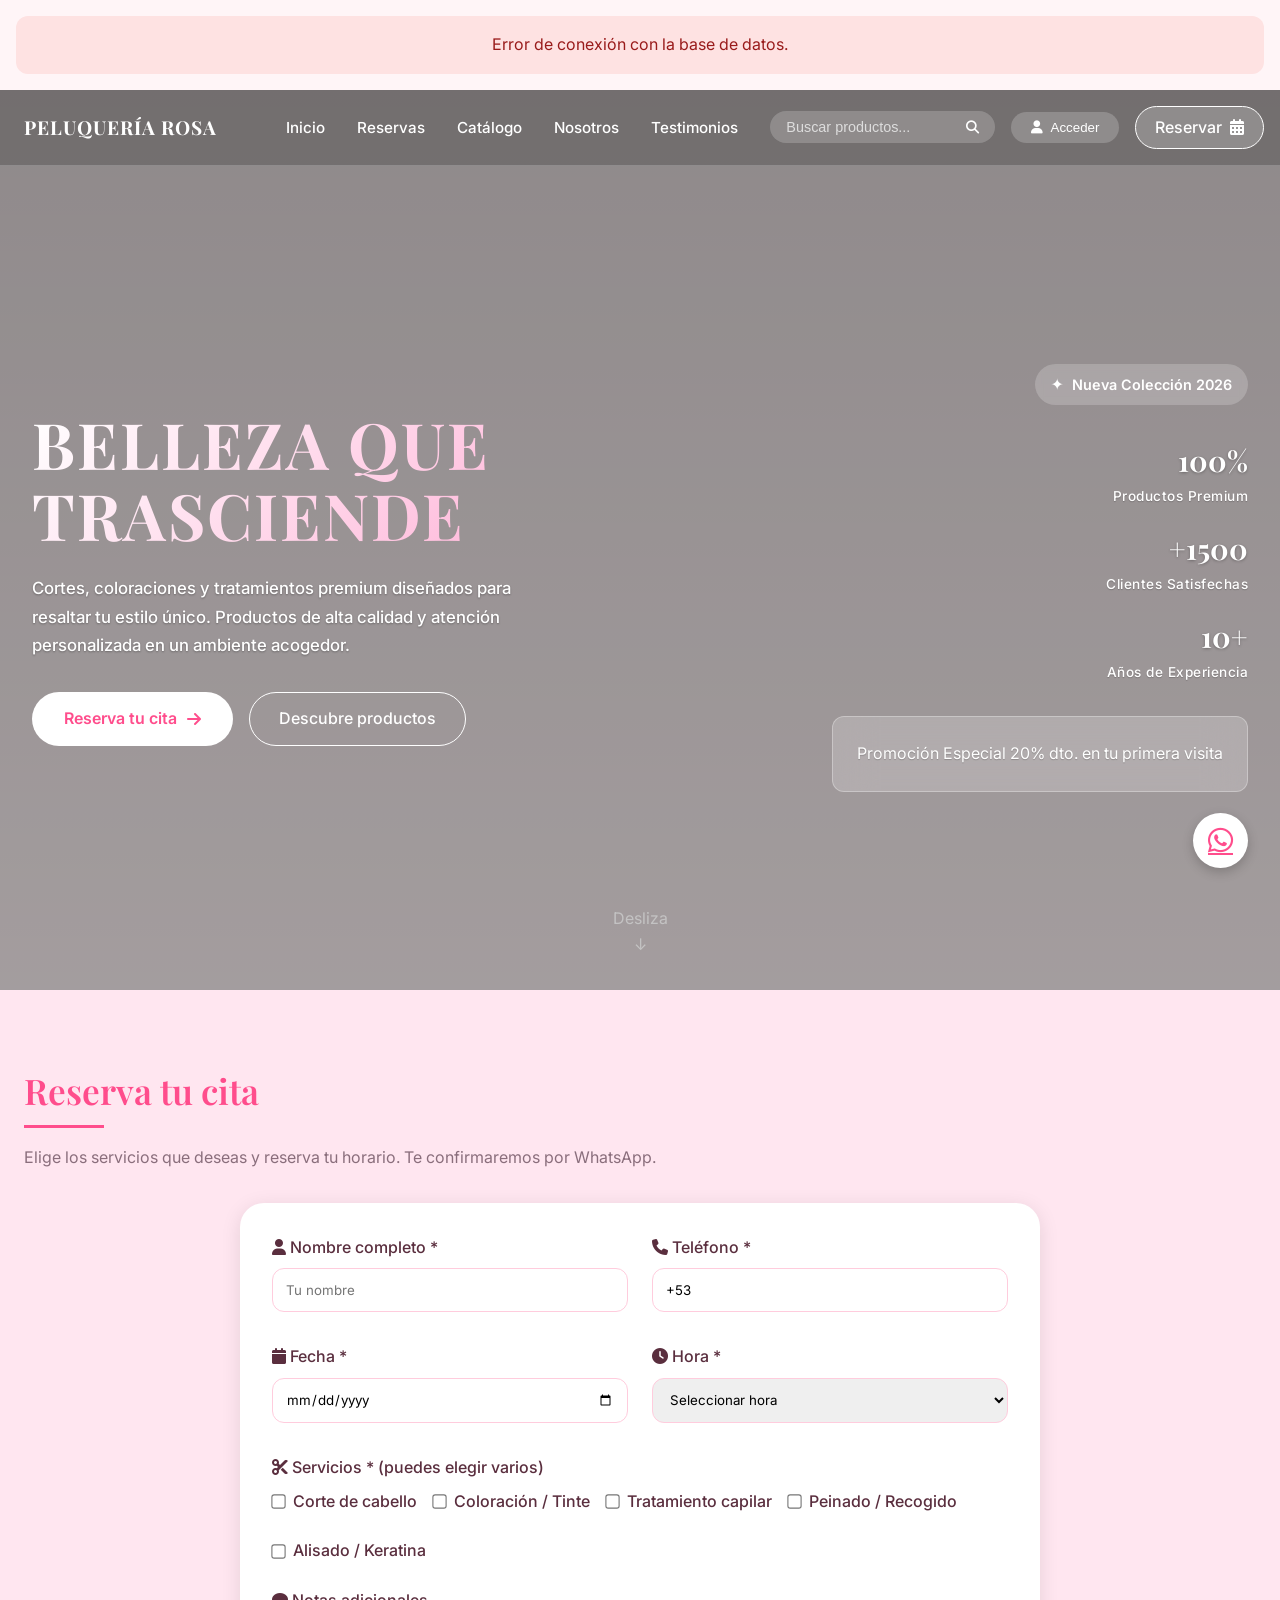
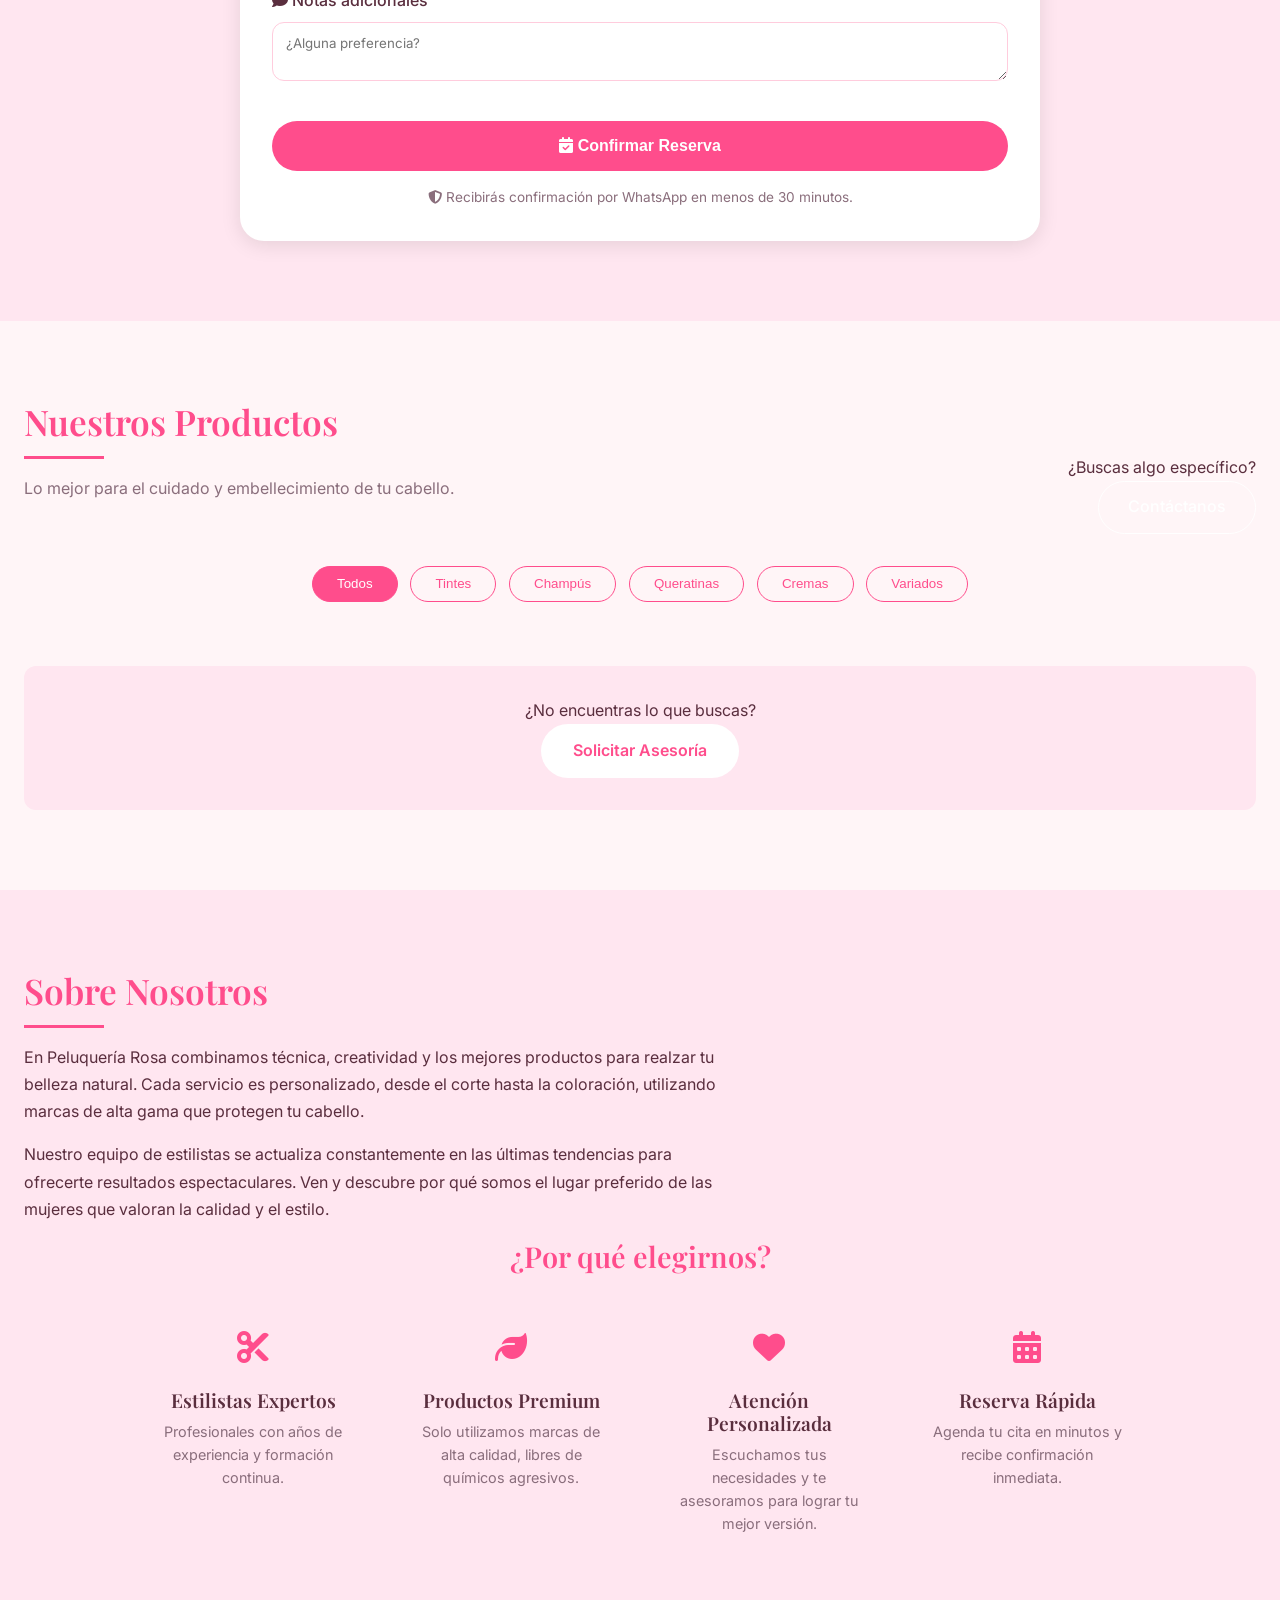
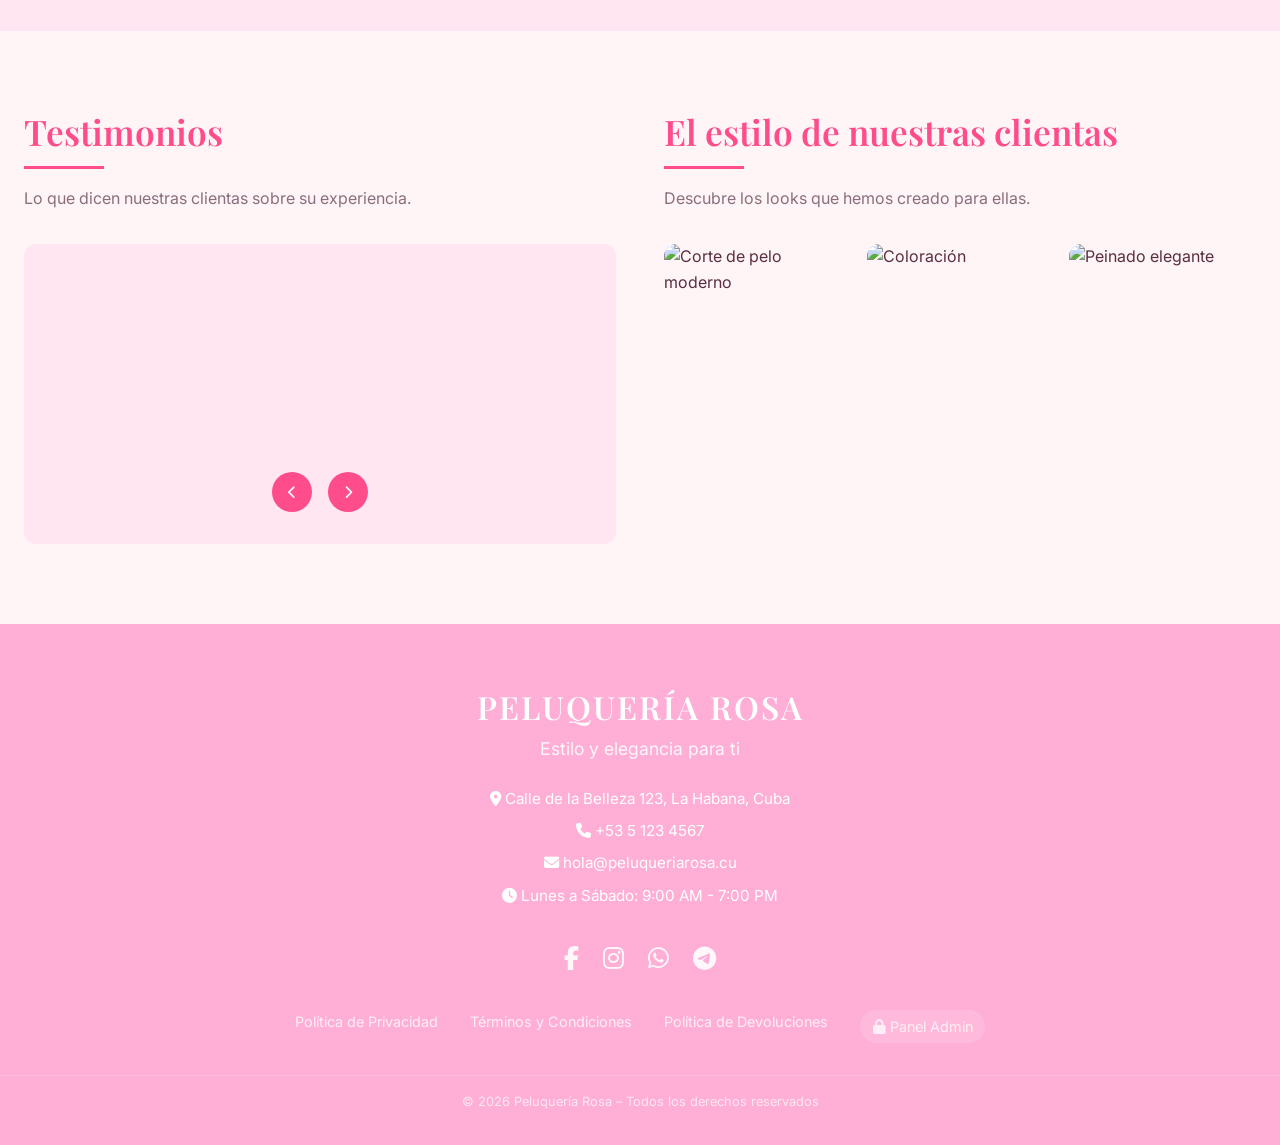
==== commit 3f04e1e3: "Add files via upload" ====
--- a/index.html
+++ b/index.html
@@ -2,13 +2,10 @@
 <html lang="es">
 <head>
     <meta charset="UTF-8">
-    <meta name="viewport" content="width=device-width, initial-scale=1.0">
-    <meta name="description" content="Paso Firme - Ropa y calzado de autor. Confección artesanal, materiales nobles y diseño exclusivo. Envíos a toda Cuba.">
-    <meta name="keywords" content="ropa, calzado, moda, boutique, Cuba, diseño exclusivo, artesanía">
-    <meta name="author" content="Paso Firme">
-    <meta name="theme-color" content="#111111">
-    <title>Paso Firme | Ropa y Calzado de Autor</title>
-    <link rel="manifest" href="manifest.json">
+    <meta name="viewport" content="width=device-width, initial-scale=1.0, viewport-fit=cover">
+    <meta name="description" content="Peluquería Rosa – Estilo y elegancia para mujeres modernas. Cortes, coloraciones y tratamientos de alta calidad.">
+    <meta name="theme-color" content="#ff69b4">
+    <title>Peluquería Rosa | Estilo y Elegancia</title>
     <link rel="preconnect" href="https://fonts.googleapis.com">
     <link rel="preconnect" href="https://fonts.gstatic.com" crossorigin>
     <link href="https://fonts.googleapis.com/css2?family=Playfair+Display:wght@400;500;600;700&family=Inter:wght@300;400;500;600;700&display=swap" rel="stylesheet">
@@ -16,15 +13,13 @@
     <link rel="stylesheet" href="styles.css">
 </head>
 <body>
-
     <!-- HERO SECTION -->
     <header class="hero" id="inicio" role="banner">
         <div class="hero-overlay" aria-hidden="true"></div>
         
-        <!-- Navigation -->
         <nav class="hero-nav" role="navigation" aria-label="Navegación principal">
             <div class="nav-container">
-                <a href="#inicio" class="logo" aria-label="Paso Firme - Inicio">PASO FIRME</a>
+                <a href="#inicio" class="logo" aria-label="Peluquería Rosa - Inicio">PELUQUERÍA ROSA</a>
                 
                 <button class="menu-toggle" id="menuToggle" aria-label="Abrir menú" aria-expanded="false">
                     <i class="fas fa-bars"></i>
@@ -37,6 +32,7 @@
                 
                 <ul class="nav-links" id="navLinks">
                     <li><a href="#inicio">Inicio</a></li>
+                    <li><a href="#reservas">Reservas</a></li>
                     <li><a href="#catalogo">Catálogo</a></li>
                     <li><a href="#nosotros">Nosotros</a></li>
                     <li><a href="#testimonios">Testimonios</a></li>
@@ -48,25 +44,24 @@
                         <button id="searchBtn" aria-label="Buscar"><i class="fas fa-search"></i></button>
                     </div>
                     <button class="auth-btn" id="authBtn" onclick="mostrarModal()" aria-label="Acceder a tu cuenta"><i class="fas fa-user"></i> Acceder</button>
-                    <a href="#catalogo" class="nav-comprar" id="comprarNavBtn">Comprar <i class="fas fa-arrow-right"></i></a>
+                    <a href="#reservas" class="nav-comprar">Reservar <i class="fas fa-calendar-alt"></i></a>
                 </div>
             </div>
         </nav>
         
-        <!-- Hero Content (resto igual, no se modifica) -->
         <div class="hero-content">
             <div class="hero-text-left">
-                <h1 class="hero-slogan">ESTILO QUE DEFINE<br>TU LEGADO</h1>
+                <h1 class="hero-slogan">BELLEZA QUE<br>TRASCIENDE</h1>
                 <p class="hero-description-left">
-                    Confección artesanal con materiales nobles seleccionados. Cada prenda es una declaración de autenticidad y calidad sin concesiones. Diseños exclusivos que trascienden tendencias pasajeras.
+                    Cortes, coloraciones y tratamientos premium diseñados para resaltar tu estilo único. Productos de alta calidad y atención personalizada en un ambiente acogedor.
                 </p>
                 <div class="hero-buttons">
-                    <a href="#catalogo" class="btn-primary">
-                        <span>Explorar Colección</span>
+                    <a href="#reservas" class="btn-primary">
+                        <span>Reserva tu cita</span>
                         <i class="fas fa-arrow-right"></i>
                     </a>
-                    <a href="#nosotros" class="btn-outline">
-                        <span>Nuestra Historia</span>
+                    <a href="#catalogo" class="btn-outline">
+                        <span>Descubre productos</span>
                     </a>
                 </div>
             </div>
@@ -74,26 +69,26 @@
             <div class="hero-right-content">
                 <div class="hero-badge">
                     <span class="badge-icon" aria-hidden="true">✦</span>
-                    <span class="badge-text">Colección 2026</span>
+                    <span class="badge-text">Nueva Colección 2026</span>
                 </div>
                 <div class="hero-stats">
                     <div class="stat-item">
                         <span class="stat-number">100%</span>
-                        <span class="stat-label">Materiales Premium</span>
+                        <span class="stat-label">Productos Premium</span>
                     </div>
                     <div class="stat-item">
-                        <span class="stat-number">+500</span>
-                        <span class="stat-label">Clientes Satisfechos</span>
+                        <span class="stat-number">+1500</span>
+                        <span class="stat-label">Clientes Satisfechas</span>
                     </div>
                     <div class="stat-item">
-                        <span class="stat-number">24h</span>
-                        <span class="stat-label">Envío Rápido</span>
+                        <span class="stat-number">10+</span>
+                        <span class="stat-label">Años de Experiencia</span>
                     </div>
                 </div>
                 <div class="hero-3d-element">
                     <div class="floating-card">
-                        <span class="card-title">Nueva Temporada</span>
-                        <span class="card-subtitle">Descubre lo último</span>
+                        <span class="card-title">Promoción Especial</span>
+                        <span class="card-subtitle">20% dto. en tu primera visita</span>
                     </div>
                 </div>
             </div>
@@ -105,137 +100,217 @@
         </div>
     </header>
 
-    <!-- CATÁLOGO SECTION (sin cambios) -->
-    <section class="section catalog-section" id="catalogo" role="region" aria-labelledby="catalogo-title">
-        <div class="container">
-            <div class="catalogo-header">
-                <div>
-                    <h2 class="section-title-left" id="catalogo-title">Nuestro Catálogo</h2>
-                    <p class="section-subtitle">Descubre outfits que definen tu estilo. Cada pieza seleccionada con precisión para ofrecer calidad excepcional.</p>
-                </div>
-                <div class="catalogo-cta">
-                    <p>¿Buscas algo específico?</p>
-                    <a href="#contacto" class="btn-outline">Contáctanos</a>
-                </div>
-            </div>
-            
-            <div class="category-bar centered" role="tablist">
-                <button class="cat-btn active" data-category="todos" role="tab" aria-selected="true">Todas</button>
-                <button class="cat-btn" data-category="camisas" role="tab" aria-selected="false">Camisas</button>
-                <button class="cat-btn" data-category="pantalones" role="tab" aria-selected="false">Pantalones</button>
-                <button class="cat-btn" data-category="shorts" role="tab" aria-selected="false">Shorts</button>
-                <button class="cat-btn" data-category="zapatos" role="tab" aria-selected="false">Zapatos</button>
-                <button class="cat-btn" data-category="ninos" role="tab" aria-selected="false">Niños</button>
-            </div>
-            
-            <div class="productos-grid" id="productosGrid" role="tabpanel"></div>
-            
-            <div class="catalogo-footer">
-                <p>¿No encuentras lo que buscas?</p>
-                <a href="#contacto" class="btn-primary">Solicitar Producto Personalizado</a>
-            </div>
-        </div>
-    </section>
-
-    <!-- SOBRE NOSOTROS SECTION (sin cambios) -->
-    <section class="section about-section" id="nosotros" role="region" aria-labelledby="nosotros-title">
-        <div class="container">
-            <div class="about-header">
-                <div>
-                    <h2 class="section-title-left" id="nosotros-title">Sobre Nosotros</h2>
-                    <p class="about-highlight">
-                        Cada prenda cuenta una historia de artesanía y pasión inquebrantable. Desde el primer boceto hasta la costura final, cuidamos cada detalle con dedicación absoluta. Nuestro compromiso es ofrecerte piezas únicas que reflejen tu personalidad y eleven tu presencia en cualquier ocasión. Fundada en 2020, Paso Firme nació de la visión de crear moda consciente que combine tradición artesanal con diseño contemporáneo, trabajando directamente con talleres locales y proveedores certificados para garantizar calidad premium en cada producto.
+    <main>
+        <!-- RESERVAS SECTION -->
+        <section id="reservas" class="section reservas-section">
+            <div class="container">
+                <div class="reservas-header">
+                    <h2 class="section-title-left">Reserva tu cita</h2>
+                    <p class="section-subtitle">Elige los servicios que deseas y reserva tu horario. Te confirmaremos por WhatsApp.</p>
+                </div>
+                
+                <form id="reservationForm" class="reservation-form" aria-label="Formulario de reservas">
+                    <div class="form-row">
+                        <div class="form-group">
+                            <label for="nombre"><i class="fas fa-user"></i> Nombre completo *</label>
+                            <input type="text" id="nombre" name="nombre" required placeholder="Tu nombre">
+                        </div>
+                        <div class="form-group">
+                            <label for="telefono"><i class="fas fa-phone"></i> Teléfono *</label>
+                            <input type="tel" id="telefono" name="telefono" required placeholder="+53 5XXX XXXX" value="+53 ">
+                        </div>
+                    </div>
+                    
+                    <div class="form-row">
+                        <div class="form-group">
+                            <label for="fecha"><i class="fas fa-calendar"></i> Fecha *</label>
+                            <input type="date" id="fecha" name="fecha" required>
+                        </div>
+                        <div class="form-group">
+                            <label for="hora"><i class="fas fa-clock"></i> Hora *</label>
+                            <select id="hora" name="hora" required>
+                                <option value="">Seleccionar hora</option>
+                                <option value="10:00">10:00 AM</option>
+                                <option value="11:00">11:00 AM</option>
+                                <option value="12:00">12:00 PM</option>
+                                <option value="13:00">1:00 PM</option>
+                                <option value="14:00">2:00 PM</option>
+                                <option value="15:00">3:00 PM</option>
+                                <option value="16:00">4:00 PM</option>
+                                <option value="17:00">5:00 PM</option>
+                                <option value="18:00">6:00 PM</option>
+                            </select>
+                        </div>
+                    </div>
+                    
+                    <div class="form-group">
+                        <label><i class="fas fa-cut"></i> Servicios * (puedes elegir varios)</label>
+                        <div class="checkbox-group">
+                            <label><input type="checkbox" name="servicio" value="corte"> Corte de cabello</label>
+                            <label><input type="checkbox" name="servicio" value="tinte"> Coloración / Tinte</label>
+                            <label><input type="checkbox" name="servicio" value="tratamiento"> Tratamiento capilar</label>
+                            <label><input type="checkbox" name="servicio" value="peinado"> Peinado / Recogido</label>
+                            <label><input type="checkbox" name="servicio" value="keratina"> Alisado / Keratina</label>
+                        </div>
+                    </div>
+                    
+                    <div class="form-group">
+                        <label for="notas"><i class="fas fa-comment"></i> Notas adicionales</label>
+                        <textarea id="notas" name="notas" rows="2" placeholder="¿Alguna preferencia?"></textarea>
+                    </div>
+                    
+                    <div id="formStatus" class="form-status" role="alert"></div>
+                    
+                    <button type="submit" id="submitBtn" class="submit-btn">
+                        <i class="fas fa-calendar-check"></i> Confirmar Reserva
+                    </button>
+                    
+                    <p class="form-trust">
+                        <i class="fas fa-shield-alt"></i> 
+                        Recibirás confirmación por WhatsApp en menos de 30 minutos.
                     </p>
-                    <p class="about-highlight">
-                        Creemos en la moda como expresión personal, no como consumo masivo. Por eso nuestras colecciones son limitadas y cada pieza se confecciona con atención meticulosa. Cuando eliges Paso Firme, eliges autenticidad, durabilidad y un estilo que perdura más allá de las tendencias.
-                    </p>
-                </div>
-            </div>
-            
-            <div class="why-us">
-                <h3>¿Por qué nos eligen?</h3>
-                <div class="features-grid">
-                    <div class="feature">
-                        <div class="feature-icon"><i class="fas fa-hand-sparkles"></i></div>
-                        <h4>Materiales Premium</h4>
-                        <p>Telas y cueros seleccionados de los mejores proveedores internacionales. Certificación de calidad en cada material.</p>
-                    </div>
-                    <div class="feature">
-                        <div class="feature-icon"><i class="fas fa-palette"></i></div>
-                        <h4>Diseño Exclusivo</h4>
-                        <p>Colecciones limitadas que no encontrarás en otro lugar. Piezas únicas diseñadas para destacar.</p>
-                    </div>
-                    <div class="feature">
-                        <div class="feature-icon"><i class="fas fa-truck-fast"></i></div>
-                        <h4>Envíos a toda Cuba</h4>
-                        <p>Entregas rápidas y seguras en todo el territorio nacional. Seguimiento en tiempo real de tu pedido.</p>
-                    </div>
-                    <div class="feature">
-                        <div class="feature-icon"><i class="fas fa-heart"></i></div>
-                        <h4>Garantía de Satisfacción</h4>
-                        <p>30 días para cambios y devoluciones. Tu satisfacción es nuestra prioridad absoluta.</p>
-                    </div>
-                </div>
-            </div>
-        </div>
-    </section>
-
-    <!-- TESTIMONIOS SECTION (sin cambios) -->
-    <section class="section testimonials-section" id="testimonios" role="region" aria-labelledby="testimonios-title">
-        <div class="container">
-            <div class="two-columns">
-                <div>
-                    <h2 class="section-title-left" id="testimonios-title">Testimonios</h2>
-                    <p class="section-subtitle">Escucha lo que nuestros clientes dicen sobre su experiencia con Paso Firme.</p>
-                    
-                    <div class="testimonios-carousel">
-                        <div class="testimonios-slider" id="testimoniosSlider"></div>
-                        <div class="carousel-controls">
-                            <button class="carousel-btn" id="prevTestimonio" aria-label="Testimonio anterior"><i class="fas fa-chevron-left"></i></button>
-                            <button class="carousel-btn" id="nextTestimonio" aria-label="Testimonio siguiente"><i class="fas fa-chevron-right"></i></button>
-                        </div>
-                    </div>
-                </div>
-                <div>
-                    <h3 class="section-title-left">El estilo de nuestros clientes</h3>
-                    <p class="section-subtitle">Nuestra comunidad refleja la esencia de Paso Firme: autenticidad y elegancia moderna. Descubre cómo viven nuestra moda.</p>
-                    <div class="clientes-gallery">
-                        <img src="https://images.pexels.com/photos/1043474/pexels-photo-1043474.jpeg?auto=compress&cs=tinysrgb&w=400&h=600&fit=crop" alt="Cliente 1" loading="lazy">
-                        <img src="https://images.pexels.com/photos/1001869/pexels-photo-1001869.jpeg?auto=compress&cs=tinysrgb&w=400&h=600&fit=crop" alt="Cliente 2" loading="lazy">
-                        <img src="https://images.pexels.com/photos/1081685/pexels-photo-1081685.jpeg?auto=compress&cs=tinysrgb&w=400&h=600&fit=crop" alt="Cliente 3" loading="lazy">
-                    </div>
-                </div>
-            </div>
-        </div>
-    </section>
-
-    <!-- FOOTER (sin cambios) -->
+                </form>
+            </div>
+        </section>
+
+        <!-- CATÁLOGO DE PRODUCTOS -->
+        <section id="catalogo" class="section catalog-section">
+            <div class="container">
+                <div class="catalogo-header">
+                    <div>
+                        <h2 class="section-title-left">Nuestros Productos</h2>
+                        <p class="section-subtitle">Lo mejor para el cuidado y embellecimiento de tu cabello.</p>
+                    </div>
+                    <div class="catalogo-cta">
+                        <p>¿Buscas algo específico?</p>
+                        <a href="#contacto" class="btn-outline">Contáctanos</a>
+                    </div>
+                </div>
+                
+                <div class="category-bar centered" role="tablist">
+                    <button class="cat-btn active" data-category="todos" role="tab" aria-selected="true">Todos</button>
+                    <button class="cat-btn" data-category="tintes" role="tab" aria-selected="false">Tintes</button>
+                    <button class="cat-btn" data-category="champus" role="tab" aria-selected="false">Champús</button>
+                    <button class="cat-btn" data-category="keratinas" role="tab" aria-selected="false">Queratinas</button>
+                    <button class="cat-btn" data-category="cremas" role="tab" aria-selected="false">Cremas</button>
+                    <button class="cat-btn" data-category="variados" role="tab" aria-selected="false">Variados</button>
+                </div>
+                
+                <div class="productos-grid" id="productosGrid" role="tabpanel"></div>
+                
+                <div class="catalogo-footer">
+                    <p>¿No encuentras lo que buscas?</p>
+                    <a href="#contacto" class="btn-primary">Solicitar Asesoría</a>
+                </div>
+            </div>
+        </section>
+
+        <!-- SOBRE NOSOTROS -->
+        <section id="nosotros" class="section about-section">
+            <div class="container">
+                <div class="about-header">
+                    <div>
+                        <h2 class="section-title-left">Sobre Nosotros</h2>
+                        <p class="about-highlight">
+                            En Peluquería Rosa combinamos técnica, creatividad y los mejores productos para realzar tu belleza natural. Cada servicio es personalizado, desde el corte hasta la coloración, utilizando marcas de alta gama que protegen tu cabello.
+                        </p>
+                        <p class="about-highlight">
+                            Nuestro equipo de estilistas se actualiza constantemente en las últimas tendencias para ofrecerte resultados espectaculares. Ven y descubre por qué somos el lugar preferido de las mujeres que valoran la calidad y el estilo.
+                        </p>
+                    </div>
+                </div>
+                
+                <div class="why-us">
+                    <h3>¿Por qué elegirnos?</h3>
+                    <div class="features-grid">
+                        <div class="feature">
+                            <div class="feature-icon"><i class="fas fa-cut"></i></div>
+                            <h4>Estilistas Expertos</h4>
+                            <p>Profesionales con años de experiencia y formación continua.</p>
+                        </div>
+                        <div class="feature">
+                            <div class="feature-icon"><i class="fas fa-leaf"></i></div>
+                            <h4>Productos Premium</h4>
+                            <p>Solo utilizamos marcas de alta calidad, libres de químicos agresivos.</p>
+                        </div>
+                        <div class="feature">
+                            <div class="feature-icon"><i class="fas fa-heart"></i></div>
+                            <h4>Atención Personalizada</h4>
+                            <p>Escuchamos tus necesidades y te asesoramos para lograr tu mejor versión.</p>
+                        </div>
+                        <div class="feature">
+                            <div class="feature-icon"><i class="fas fa-calendar-alt"></i></div>
+                            <h4>Reserva Rápida</h4>
+                            <p>Agenda tu cita en minutos y recibe confirmación inmediata.</p>
+                        </div>
+                    </div>
+                </div>
+            </div>
+        </section>
+
+        <!-- TESTIMONIOS Y GALERÍA -->
+        <section id="testimonios" class="section testimonials-section">
+            <div class="container">
+                <div class="two-columns">
+                    <div>
+                        <h2 class="section-title-left">Testimonios</h2>
+                        <p class="section-subtitle">Lo que dicen nuestras clientas sobre su experiencia.</p>
+                        
+                        <div class="testimonios-carousel">
+                            <div class="testimonios-slider" id="testimoniosSlider"></div>
+                            <div class="carousel-controls">
+                                <button class="carousel-btn" id="prevTestimonio" aria-label="Anterior"><i class="fas fa-chevron-left"></i></button>
+                                <button class="carousel-btn" id="nextTestimonio" aria-label="Siguiente"><i class="fas fa-chevron-right"></i></button>
+                            </div>
+                        </div>
+                    </div>
+                    
+                    <div>
+                        <h3 class="section-title-left">El estilo de nuestras clientas</h3>
+                        <p class="section-subtitle">Descubre los looks que hemos creado para ellas.</p>
+                        
+                        <div class="clientes-gallery">
+                            <img src="https://images.pexels.com/photos/3993449/pexels-photo-3993449.jpeg?auto=compress&cs=tinysrgb&w=400&h=600&fit=crop" alt="Corte de pelo moderno" loading="lazy">
+                            <img src="https://images.pexels.com/photos/3993447/pexels-photo-3993447.jpeg?auto=compress&cs=tinysrgb&w=400&h=600&fit=crop" alt="Coloración" loading="lazy">
+                            <img src="https://images.pexels.com/photos/3993447/pexels-photo-3993447.jpeg?auto=compress&cs=tinysrgb&w=400&h=600&fit=crop" alt="Peinado elegante" loading="lazy">
+                        </div>
+                    </div>
+                </div>
+            </div>
+        </section>
+    </main>
+
+    <!-- FOOTER -->
     <footer class="footer" role="contentinfo">
         <div class="footer-bg" aria-hidden="true"></div>
         <div class="footer-content">
             <div class="footer-info">
-                <h3>PASO FIRME</h3>
-                <p class="slogan">Moda consciente, diseño único</p>
-            </div>
+                <h3>PELUQUERÍA ROSA</h3>
+                <p class="slogan">Estilo y elegancia para ti</p>
+            </div>
+            
             <div class="footer-contact">
-                <p><i class="fas fa-map-marker-alt"></i> Calle de las Flores 123, La Habana, Cuba</p>
+                <p><i class="fas fa-map-marker-alt"></i> Calle de la Belleza 123, La Habana, Cuba</p>
                 <p><i class="fas fa-phone"></i> +53 5 123 4567</p>
-                <p><i class="fas fa-envelope"></i> contacto@pasofirme.cu</p>
+                <p><i class="fas fa-envelope"></i> hola@peluqueriarosa.cu</p>
                 <p><i class="fas fa-clock"></i> Lunes a Sábado: 9:00 AM - 7:00 PM</p>
             </div>
+            
             <div class="social-links">
                 <a href="#" aria-label="Facebook"><i class="fab fa-facebook-f"></i></a>
                 <a href="#" aria-label="Instagram"><i class="fab fa-instagram"></i></a>
                 <a href="#" aria-label="WhatsApp"><i class="fab fa-whatsapp"></i></a>
                 <a href="#" aria-label="Telegram"><i class="fab fa-telegram"></i></a>
             </div>
+            
             <div class="footer-links">
                 <a href="#">Política de Privacidad</a>
                 <a href="#">Términos y Condiciones</a>
                 <a href="#">Política de Devoluciones</a>
                 <a href="admin.html" class="admin-footer-link"><i class="fas fa-lock"></i> Panel Admin</a>
             </div>
-            <p class="footer-copyright">© 2026 Paso Firme – Todos los derechos reservados</p>
+            
+            <p class="footer-copyright">© 2026 Peluquería Rosa – Todos los derechos reservados</p>
         </div>
     </footer>
 
@@ -244,15 +319,17 @@
         <i class="fab fa-whatsapp"></i>
     </a>
 
-    <!-- Auth Modal (sin cambios) -->
+    <!-- Modal de Autenticación -->
     <div class="modal" id="authModal" role="dialog" aria-labelledby="modalTitle" aria-modal="true">
         <div class="modal-content">
             <button class="close-modal" id="closeModal" aria-label="Cerrar modal"><i class="fas fa-times"></i></button>
             <h2 id="modalTitle">Tu cuenta</h2>
+            
             <div id="auth-tabs">
                 <button class="tab-btn active" data-tab="login">Iniciar Sesión</button>
                 <button class="tab-btn" data-tab="register">Registrarse</button>
             </div>
+            
             <!-- Login Form -->
             <form class="auth-form active" id="loginForm" novalidate>
                 <div class="form-group">
@@ -266,7 +343,8 @@
                 <button type="submit" class="submit-btn">Ingresar</button>
                 <div class="form-status" id="loginStatus"></div>
             </form>
-            <!-- Register Form (teléfono con prefijo +53 por defecto) -->
+            
+            <!-- Register Form (con prefijo +53 por defecto) -->
             <form class="auth-form" id="registerForm" novalidate>
                 <div class="form-group">
                     <label for="registerUsername">Nombre de usuario</label>
@@ -296,10 +374,11 @@
         // ========================================
         // CONFIGURACIÓN DE SUPABASE (EMBEBIDA)
         // ========================================
-        const SUPABASE_URL = 'https://jkptanntcnwyvefcoeul.supabase.co';
-        const SUPABASE_ANON_KEY = 'sb_publishable_QzksAjwRvfobZmfXykdTJw_ncgzw_DC';
+        const SUPABASE_URL = 'https://yjrwuwtxccetcfqtwoon.supabase.co';
+        const SUPABASE_ANON_KEY = 'sb_publishable_wwbhy332ldwRi1iK8sXsGQ_mCy3VQMF';
+        
         window.supabase = supabase.createClient(SUPABASE_URL, SUPABASE_ANON_KEY);
-        console.log('✅ Supabase inicializado');
+        console.log('✅ Supabase inicializado correctamente');
     </script>
     <script src="app.js"></script>
 </body>
--- a/styles.css
+++ b/styles.css
@@ -1,20 +1,23 @@
 /* ========================================
-   PASO FIRME – ESTILOS 2026 (Negro/Elegante)
+   PELUQUERÍA ROSA – ESTILOS 2026
+   Paleta: rosas, crema, blanco
 ======================================== */
 :root {
-    --bg-dark: #000000;
-    --bg-dark-alt: #111111;
-    --bg-light: #ffffff;
-    --text-dark: #111111;
+    --bg-dark: #ff69b4;
+    --bg-dark-alt: #ff85c1;
+    --bg-light: #fff5f7;
+    --text-dark: #5a2e3e;
     --text-light: #ffffff;
-    --gray-dark: #2c2c2c;
-    --gray-light: #e5e5e5;
-    --accent: #ffffff;
-    --accent-hover: #000000;
+    --pink-dark: #ff4d8c;
+    --pink-light: #ffb6d9;
+    --cream: #ffe6f0;
+    --gray-light: #ffe6f0;
+    --accent: #ff69b4;
+    --accent-hover: #ff85c1;
     --transition: 0.3s ease;
     --radius: 12px;
-    --shadow: 0 4px 20px rgba(0,0,0,0.15);
-    --shadow-hover: 0 8px 30px rgba(0,0,0,0.2);
+    --shadow: 0 4px 20px rgba(0,0,0,0.1);
+    --shadow-hover: 0 8px 30px rgba(0,0,0,0.15);
 }
 
 * {
@@ -47,11 +50,11 @@
     padding: 0 1.5rem;
 }
 
-/* ===== HERO CON NAVE SOBRE IMAGEN ===== */
+/* ===== HERO ===== */
 .hero {
     position: relative;
     min-height: 100vh;
-    background: linear-gradient(rgba(0,0,0,0.7), rgba(0,0,0,0.7)), url('https://images.pexels.com/photos/1926769/pexels-photo-1926769.jpeg?auto=compress&cs=tinysrgb&w=1600&h=900&fit=crop') center/cover no-repeat fixed;
+    background: linear-gradient(rgba(0,0,0,0.3), rgba(0,0,0,0.2)), url('https://images.pexels.com/photos/3993449/pexels-photo-3993449.jpeg?auto=compress&cs=tinysrgb&w=1600&h=900&fit=crop') center/cover no-repeat fixed;
     display: flex;
     flex-direction: column;
     color: var(--text-light);
@@ -63,7 +66,7 @@
     left: 0;
     width: 100%;
     height: 100%;
-    background: rgba(0,0,0,0.4);
+    background: rgba(0,0,0,0.2);
     z-index: 1;
 }
 
@@ -72,7 +75,7 @@
     z-index: 10;
     padding: 1rem 0;
     background: rgba(0,0,0,0.2);
-    border-bottom: 1px solid rgba(255,255,255,0.1);
+    border-bottom: 1px solid rgba(255,255,255,0.2);
 }
 
 .nav-container {
@@ -81,21 +84,23 @@
     align-items: center;
     max-width: 1280px;
     margin: 0 auto;
-    padding: 0 1.5rem;
+    padding: 0 1rem;
 }
 
 .logo {
-    font-size: 1.5rem;
+    font-size: 1.2rem;
     font-weight: 700;
-    letter-spacing: 3px;
+    letter-spacing: 1px;
     color: var(--text-light);
     text-decoration: none;
     font-family: 'Playfair Display', serif;
+    margin-right: auto;
+    padding-left: 0.5rem;
 }
 
 .nav-links {
     display: flex;
-    gap: 2.5rem;
+    gap: 2rem;
     list-style: none;
 }
 
@@ -104,23 +109,27 @@
     text-decoration: none;
     font-weight: 500;
     font-size: 0.95rem;
-    transition: opacity var(--transition);
-    letter-spacing: 0.5px;
+    transition: all 0.3s ease;
+    padding: 0.5rem 0;
 }
 
 .nav-links a:hover {
-    opacity: 0.7;
+    background: var(--text-light);
+    color: var(--pink-dark);
+    transform: translateY(-2px);
+    padding: 0.5rem 0.8rem;
+    border-radius: 40px;
 }
 
 .nav-comprar {
-    background: transparent;
+    background: rgba(255,255,255,0.2);
     border: 1px solid var(--text-light);
-    padding: 0.5rem 1.5rem;
+    padding: 0.5rem 1.2rem;
     border-radius: 40px;
     color: var(--text-light);
     text-decoration: none;
     font-weight: 500;
-    transition: var(--transition);
+    transition: all 0.3s ease;
     display: inline-flex;
     align-items: center;
     gap: 8px;
@@ -128,21 +137,23 @@
 
 .nav-comprar:hover {
     background: var(--text-light);
-    color: var(--text-dark);
+    color: var(--pink-dark);
+    transform: translateY(-2px);
 }
 
 .nav-actions {
     display: flex;
     gap: 1rem;
     align-items: center;
+    margin-left: 2rem;
 }
 
 .search-wrapper {
     display: flex;
-    background: rgba(255,255,255,0.15);
+    background: rgba(255,255,255,0.2);
     border-radius: 40px;
     overflow: hidden;
-    backdrop-filter: blur(10px);
+    backdrop-filter: blur(4px);
 }
 
 .search-wrapper input {
@@ -156,7 +167,7 @@
 }
 
 .search-wrapper input::placeholder {
-    color: rgba(255,255,255,0.6);
+    color: rgba(255,255,255,0.7);
 }
 
 .search-wrapper button {
@@ -165,30 +176,33 @@
     color: var(--text-light);
     padding: 0 1rem;
     cursor: pointer;
-    transition: var(--transition);
+    transition: all 0.3s ease;
 }
 
 .search-wrapper button:hover {
-    background: rgba(255,255,255,0.1);
+    background: var(--text-light);
+    color: var(--pink-dark);
+    transform: translateY(-2px);
 }
 
 .auth-btn {
-    background: rgba(255,255,255,0.15);
+    background: rgba(255,255,255,0.2);
     border: none;
     color: var(--text-light);
     padding: 0.5rem 1.2rem;
     border-radius: 40px;
     cursor: pointer;
     font-weight: 500;
-    transition: var(--transition);
-    backdrop-filter: blur(10px);
+    transition: all 0.3s ease;
     display: inline-flex;
     align-items: center;
     gap: 8px;
 }
 
 .auth-btn:hover {
-    background: rgba(255,255,255,0.25);
+    background: var(--text-light);
+    color: var(--pink-dark);
+    transform: translateY(-2px);
 }
 
 .menu-toggle {
@@ -196,12 +210,10 @@
     background: none;
     border: none;
     color: white;
-    font-size: 1.8rem;
-    cursor: pointer;
-    z-index: 20;
-}
-
-/* Hero Content */
+    font-size: 1.5rem;
+    cursor: pointer;
+}
+
 .hero-content {
     position: relative;
     z-index: 2;
@@ -224,7 +236,7 @@
     font-size: clamp(2.5rem, 6vw, 4rem);
     font-weight: 700;
     letter-spacing: 2px;
-    background: linear-gradient(135deg, #ffffff, #c0c0c0);
+    background: linear-gradient(135deg, #ffffff, #ffb6d9);
     -webkit-background-clip: text;
     background-clip: text;
     color: transparent;
@@ -236,7 +248,8 @@
     font-size: 1.05rem;
     line-height: 1.7;
     margin-bottom: 2rem;
-    opacity: 0.9;
+    font-weight: 500;
+    text-shadow: 0 1px 2px rgba(0,0,0,0.3);
     max-width: 500px;
 }
 
@@ -251,16 +264,19 @@
     align-items: center;
     gap: 10px;
     background: var(--text-light);
-    color: var(--text-dark);
+    color: var(--pink-dark);
     padding: 0.9rem 2rem;
     border-radius: 50px;
     text-decoration: none;
     font-weight: 600;
     transition: var(--transition);
+    border: none;
+    cursor: pointer;
+    font-size: 1rem;
 }
 
 .btn-primary:hover {
-    background: var(--gray-light);
+    background: var(--pink-light);
     transform: translateY(-3px);
     box-shadow: var(--shadow-hover);
 }
@@ -277,11 +293,13 @@
     text-decoration: none;
     font-weight: 500;
     transition: var(--transition);
+    cursor: pointer;
+    font-size: 1rem;
 }
 
 .btn-outline:hover {
     background: var(--text-light);
-    color: var(--text-dark);
+    color: var(--pink-dark);
 }
 
 .hero-right-content {
@@ -295,16 +313,16 @@
     display: flex;
     align-items: center;
     gap: 0.5rem;
-    background: rgba(255,255,255,0.1);
+    background: rgba(255,255,255,0.2);
     padding: 0.5rem 1rem;
     border-radius: 50px;
-    backdrop-filter: blur(10px);
+    backdrop-filter: blur(4px);
 }
 
 .badge-text {
     font-weight: 600;
     font-size: 0.9rem;
-    letter-spacing: 1px;
+    color: white;
 }
 
 .hero-stats {
@@ -323,20 +341,22 @@
     font-weight: 700;
     color: var(--text-light);
     font-family: 'Playfair Display', serif;
+    text-shadow: 0 1px 3px rgba(0,0,0,0.3);
 }
 
 .stat-label {
     font-size: 0.85rem;
-    opacity: 0.8;
     letter-spacing: 0.5px;
+    font-weight: 500;
+    text-shadow: 0 1px 1px rgba(0,0,0,0.2);
 }
 
 .hero-3d-element .floating-card {
-    background: rgba(255,255,255,0.1);
+    background: rgba(255,255,255,0.2);
     backdrop-filter: blur(20px);
     padding: 1.5rem;
     border-radius: var(--radius);
-    border: 1px solid rgba(255,255,255,0.2);
+    border: 1px solid rgba(255,255,255,0.3);
     animation: float 3s ease-in-out infinite;
 }
 
@@ -345,16 +365,9 @@
     50% { transform: translateY(-10px); }
 }
 
-.card-title {
-    display: block;
-    font-weight: 700;
-    font-size: 1.1rem;
-    margin-bottom: 0.3rem;
-}
-
-.card-subtitle {
-    font-size: 0.85rem;
-    opacity: 0.8;
+.card-title, .card-subtitle {
+    color: white;
+    text-shadow: 0 1px 1px rgba(0,0,0,0.2);
 }
 
 .hero-scroll-indicator {
@@ -382,6 +395,7 @@
     font-weight: 600;
     margin-bottom: 1rem;
     position: relative;
+    color: var(--pink-dark);
 }
 
 .section-title-left::after {
@@ -389,21 +403,124 @@
     display: block;
     width: 80px;
     height: 3px;
-    background: currentColor;
+    background: var(--pink-dark);
     margin-top: 0.8rem;
 }
 
 .section-subtitle {
     font-size: 1rem;
-    color: #666;
+    color: #8a6e7c;
     margin-bottom: 2rem;
     line-height: 1.7;
 }
+
+/* Reservas */
+.reservas-section {
+    background: var(--cream);
+}
+
+.reservation-form {
+    background: white;
+    padding: 2rem;
+    border-radius: 24px;
+    box-shadow: var(--shadow);
+    max-width: 800px;
+    margin: 0 auto;
+}
+
+.form-row {
+    display: grid;
+    grid-template-columns: 1fr 1fr;
+    gap: 1.5rem;
+    margin-bottom: 1rem;
+}
+
+.form-group {
+    margin-bottom: 1rem;
+}
+
+.form-group label {
+    display: block;
+    margin-bottom: 0.5rem;
+    font-weight: 500;
+    color: var(--text-dark);
+}
+
+.checkbox-group {
+    display: flex;
+    flex-wrap: wrap;
+    gap: 1rem;
+    margin-top: 0.5rem;
+}
+.checkbox-group label {
+    font-weight: 500;
+    display: inline-flex;
+    align-items: center;
+    gap: 0.5rem;
+    cursor: pointer;
+    color: var(--text-dark);
+}
+.checkbox-group input[type="checkbox"] {
+    width: auto;
+    margin: 0;
+    transform: scale(1.1);
+    accent-color: var(--pink-dark);
+}
+
+.form-group input, .form-group select, .form-group textarea {
+    width: 100%;
+    padding: 0.8rem;
+    border: 1px solid #ffccdd;
+    border-radius: 12px;
+    font-family: inherit;
+    transition: var(--transition);
+}
+
+.form-group input:focus, .form-group select:focus, .form-group textarea:focus {
+    outline: none;
+    border-color: var(--pink-dark);
+    box-shadow: 0 0 0 3px rgba(255,105,180,0.1);
+}
+
+.submit-btn {
+    width: 100%;
+    padding: 1rem;
+    background: var(--pink-dark);
+    color: white;
+    border: none;
+    border-radius: 50px;
+    font-weight: 600;
+    cursor: pointer;
+    transition: var(--transition);
+    font-size: 1rem;
+    margin-top: 1rem;
+}
+
+.submit-btn:hover {
+    background: var(--accent-hover);
+    transform: translateY(-2px);
+}
+
+.form-trust {
+    text-align: center;
+    margin-top: 1rem;
+    font-size: 0.85rem;
+    color: #8a6e7c;
+}
+
+.form-status {
+    margin-top: 1rem;
+    padding: 0.8rem;
+    border-radius: 12px;
+    display: none;
+}
+.form-status.success { background: #d1fae5; color: #065f46; display: block; }
+.form-status.error { background: #fee2e2; color: #991b1b; display: block; }
+.form-status.loading { background: #fff3cd; color: #856404; display: block; }
 
 /* Catálogo */
 .catalog-section {
     background: var(--bg-light);
-    color: var(--text-dark);
 }
 
 .catalogo-header {
@@ -412,58 +529,46 @@
     align-items: flex-end;
     flex-wrap: wrap;
     gap: 2rem;
-    margin-bottom: 3rem;
+    margin-bottom: 2rem;
 }
 
 .catalogo-cta {
     text-align: right;
 }
 
-.catalogo-cta p {
-    font-size: 0.95rem;
-    margin-bottom: 0.5rem;
-    color: #666;
-}
-
 .category-bar {
     display: flex;
     flex-wrap: wrap;
     gap: 0.8rem;
-    margin-bottom: 3rem;
+    margin-bottom: 2rem;
     justify-content: center;
 }
 
 .cat-btn {
     background: transparent;
-    border: 1px solid var(--gray-dark);
+    border: 1px solid var(--pink-dark);
     padding: 0.6rem 1.5rem;
     border-radius: 50px;
     cursor: pointer;
     font-weight: 500;
     transition: var(--transition);
-    font-size: 0.95rem;
-}
-
-.cat-btn:hover {
-    background: var(--gray-dark);
-    color: var(--text-light);
-}
-
-.cat-btn.active {
-    background: var(--text-dark);
-    color: var(--text-light);
-    border-color: var(--text-dark);
+    color: var(--pink-dark);
+}
+
+.cat-btn:hover, .cat-btn.active {
+    background: var(--pink-dark);
+    color: white;
 }
 
 .productos-grid {
     display: grid;
     grid-template-columns: repeat(auto-fill, minmax(280px, 1fr));
     gap: 2rem;
-    margin-bottom: 3rem;
+    margin-bottom: 2rem;
 }
 
 .product-card {
-    background: var(--bg-light);
+    background: white;
     border-radius: var(--radius);
     overflow: hidden;
     box-shadow: var(--shadow);
@@ -480,7 +585,6 @@
     width: 100%;
     aspect-ratio: 1 / 1;
     object-fit: cover;
-    transition: var(--transition);
 }
 
 .product-actions {
@@ -492,7 +596,7 @@
 }
 
 .product-actions button {
-    background: rgba(255,255,255,0.95);
+    background: rgba(255,255,255,0.9);
     border: none;
     width: 40px;
     height: 40px;
@@ -503,7 +607,7 @@
     display: flex;
     align-items: center;
     justify-content: center;
-    box-shadow: 0 2px 10px rgba(0,0,0,0.1);
+    color: var(--pink-dark);
 }
 
 .product-actions button:hover {
@@ -512,15 +616,15 @@
 }
 
 .favorite-btn.liked {
-    color: #e74c3c;
+    color: #ff4d6d;
 }
 
 .purchase-arrow {
     position: absolute;
     bottom: 80px;
     right: 15px;
-    background: var(--text-dark);
-    color: var(--text-light);
+    background: var(--pink-dark);
+    color: white;
     width: 40px;
     height: 40px;
     border-radius: 50%;
@@ -530,12 +634,11 @@
     cursor: pointer;
     transition: var(--transition);
     font-size: 1.2rem;
-    box-shadow: 0 2px 10px rgba(0,0,0,0.2);
 }
 
 .purchase-arrow:hover {
     transform: translateY(-5px);
-    background: var(--gray-dark);
+    background: var(--accent-hover);
 }
 
 .product-info {
@@ -545,52 +648,38 @@
 .product-title {
     font-weight: 600;
     margin-bottom: 0.5rem;
-    font-size: 1rem;
 }
 
 .product-price {
     font-weight: 600;
-    color: var(--gray-dark);
-    font-size: 1.1rem;
+    color: var(--pink-dark);
 }
 
 .catalogo-footer {
     text-align: center;
     padding: 2rem;
-    background: var(--gray-light);
+    background: var(--cream);
     border-radius: var(--radius);
-}
-
-.catalogo-footer p {
-    margin-bottom: 1rem;
-    color: #666;
 }
 
 /* Sobre Nosotros */
 .about-section {
-    background: var(--bg-dark-alt);
-    color: var(--text-light);
-}
-
-.about-header {
-    margin-bottom: 5rem;
+    background: var(--cream);
+    color: var(--text-dark);
 }
 
 .about-highlight {
     max-width: 700px;
-    font-size: 1.05rem;
-    line-height: 1.8;
-    margin-bottom: 1.5rem;
-    opacity: 0.9;
-}
-
-.why-us {
+    font-size: 1rem;
+    line-height: 1.7;
+    margin-bottom: 1rem;
+}
+
+.why-us h3 {
+    font-size: 1.8rem;
+    margin-bottom: 2rem;
     text-align: center;
-}
-
-.why-us h3 {
-    font-size: 2rem;
-    margin-bottom: 3rem;
+    color: var(--pink-dark);
 }
 
 .features-grid {
@@ -603,74 +692,66 @@
 
 .feature {
     text-align: center;
-    padding: 2rem 1rem;
+    padding: 1rem;
 }
 
 .feature-icon {
-    font-size: 2.5rem;
+    font-size: 2rem;
+    color: var(--pink-dark);
     margin-bottom: 1rem;
-    color: var(--text-light);
 }
 
 .feature h4 {
     font-size: 1.2rem;
-    margin-bottom: 0.8rem;
-    font-family: 'Playfair Display', serif;
+    margin-bottom: 0.5rem;
 }
 
 .feature p {
     font-size: 0.9rem;
-    color: #aaa;
-    line-height: 1.6;
+    color: #8a6e7c;
 }
 
 /* Testimonios y Galería */
 .testimonials-section {
     background: var(--bg-light);
-    color: var(--text-dark);
 }
 
 .two-columns {
     display: grid;
     grid-template-columns: 1fr 1fr;
-    gap: 4rem;
-    align-items: start;
+    gap: 3rem;
 }
 
 .testimonios-carousel {
-    position: relative;
-    background: var(--gray-light);
+    background: var(--cream);
     padding: 2rem;
     border-radius: var(--radius);
 }
 
 .testimonios-slider {
-    min-height: 200px;
+    min-height: 180px;
 }
 
 .testimonio-item {
-    background: var(--bg-light);
-    padding: 2rem;
+    background: white;
+    padding: 1.5rem;
     border-radius: var(--radius);
     margin-bottom: 1rem;
-    transition: var(--transition);
-    box-shadow: var(--shadow);
 }
 
 .testimonio-text {
     font-style: italic;
     margin-bottom: 1rem;
-    line-height: 1.7;
-    font-size: 1.05rem;
+    line-height: 1.6;
 }
 
 .testimonio-author {
     font-weight: 600;
-    color: var(--text-dark);
+    color: var(--pink-dark);
 }
 
 .testimonio-rating {
-    color: #000000;
+    color: #ffb347;
     margin-bottom: 0.5rem;
 }
 
@@ -678,27 +759,23 @@
     display: flex;
     justify-content: center;
     gap: 1rem;
-    margin-top: 1.5rem;
+    margin-top: 1rem;
 }
 
 .carousel-btn {
-    background: var(--text-dark);
+    background: var(--pink-dark);
     border: none;
-    width: 45px;
-    height: 45px;
+    width: 40px;
+    height: 40px;
     border-radius: 50%;
     cursor: pointer;
-    transition: var(--transition);
-    color: var(--text-light);
-    font-size: 1.2rem;
-    display: flex;
-    align-items: center;
-    justify-content: center;
+    color: white;
+    transition: var(--transition);
 }
 
 .carousel-btn:hover {
-    background: var(--gray-dark);
-    transform: scale(1.1);
+    background: var(--accent-hover);
+    transform: scale(1.05);
 }
 
 .clientes-gallery {
@@ -714,20 +791,18 @@
     object-fit: cover;
     border-radius: var(--radius);
     transition: var(--transition);
-    cursor: pointer;
 }
 
 .clientes-gallery img:hover {
-    transform: scale(1.05);
-    box-shadow: var(--shadow-hover);
+    transform: scale(1.03);
 }
 
 /* Footer */
 .footer {
     position: relative;
-    background: url('https://images.pexels.com/photos/2529148/pexels-photo-2529148.jpeg?auto=compress&cs=tinysrgb&w=1600&h=900&fit=crop') center/cover no-repeat;
-    padding: 5rem 0 2rem;
-    color: var(--text-light);
+    background: url('https://images.pexels.com/photos/3993447/pexels-photo-3993447.jpeg?auto=compress&cs=tinysrgb&w=1600&h=900&fit=crop') center/cover no-repeat;
+    padding: 4rem 0 2rem;
+    color: white;
 }
 
 .footer-bg {
@@ -736,28 +811,24 @@
     left: 0;
     width: 100%;
     height: 100%;
-    background: rgba(0,0,0,0.85);
+    background: rgba(255,105,180,0.5);
     z-index: 1;
 }
 
 .footer-content {
     position: relative;
     z-index: 2;
-    max-width: 1280px;
-    margin: 0 auto;
-    padding: 0 1.5rem;
     text-align: center;
 }
 
 .footer-info h3 {
-    font-size: 2.5rem;
+    font-size: 2rem;
     margin-bottom: 0.5rem;
-    letter-spacing: 3px;
-    font-family: 'Playfair Display', serif;
+    letter-spacing: 2px;
 }
 
 .slogan {
-    margin-bottom: 2rem;
+    margin-bottom: 1.5rem;
     font-size: 1.1rem;
     opacity: 0.9;
 }
@@ -765,7 +836,6 @@
 .footer-contact p {
     margin-bottom: 0.5rem;
     font-size: 0.95rem;
-    opacity: 0.9;
 }
 
 .social-links {
@@ -776,10 +846,10 @@
 }
 
 .social-links a {
-    color: var(--text-light);
-    font-size: 1.8rem;
-    transition: var(--transition);
-    opacity: 0.8;
+    color: white;
+    font-size: 1.5rem;
+    transition: var(--transition);
+    opacity: 0.9;
 }
 
 .social-links a:hover {
@@ -792,11 +862,11 @@
     justify-content: center;
     gap: 2rem;
     flex-wrap: wrap;
-    margin: 2rem 0;
+    margin: 1.5rem 0;
 }
 
 .footer-links a {
-    color: var(--text-light);
+    color: white;
     text-decoration: none;
     font-size: 0.9rem;
     opacity: 0.8;
@@ -815,38 +885,36 @@
 }
 
 .footer-copyright {
-    font-size: 0.85rem;
+    font-size: 0.8rem;
     opacity: 0.7;
     margin-top: 2rem;
-    padding-top: 2rem;
-    border-top: 1px solid rgba(255,255,255,0.1);
-}
-
-/* Botón flotante WhatsApp */
+    padding-top: 1rem;
+    border-top: 1px solid rgba(255,255,255,0.2);
+}
+
+/* WhatsApp float */
 .whatsapp-float {
     position: fixed;
     bottom: 2rem;
     right: 2rem;
     background: #ffffff;
-    color: #000000;
-    width: 60px;
-    height: 60px;
+    color: var(--pink-dark);
+    width: 55px;
+    height: 55px;
     border-radius: 50%;
     display: flex;
     align-items: center;
     justify-content: center;
-    font-size: 2rem;
-    box-shadow: 0 4px 15px rgba(0,0,0,0.4);
+    font-size: 1.8rem;
+    box-shadow: 0 4px 12px rgba(0,0,0,0.2);
     z-index: 999;
     transition: var(--transition);
-    text-decoration: none;
 }
 
 .whatsapp-float:hover {
     transform: scale(1.1);
-    background: #000000;
-    color: #ffffff;
-    box-shadow: 0 6px 20px rgba(0,0,0,0.6);
+    background: var(--pink-dark);
+    color: white;
 }
 
 /* Modal */
@@ -862,7 +930,6 @@
     backdrop-filter: blur(5px);
     align-items: center;
     justify-content: center;
-    padding: 1rem;
 }
 
 .modal.active {
@@ -870,56 +937,45 @@
 }
 
 .modal-content {
-    background: var(--bg-light);
-    padding: 2.5rem;
+    background: white;
+    padding: 2rem;
     border-radius: 24px;
     max-width: 450px;
-    width: 100%;
+    width: 90%;
     position: relative;
-    animation: modalSlide 0.3s ease;
-}
-
-@keyframes modalSlide {
-    from { opacity: 0; transform: translateY(-20px); }
-    to { opacity: 1; transform: translateY(0); }
 }
 
 .close-modal {
     position: absolute;
-    right: 1.5rem;
-    top: 1.5rem;
+    right: 1rem;
+    top: 1rem;
     font-size: 1.5rem;
     background: none;
     border: none;
     cursor: pointer;
     color: var(--text-dark);
-    transition: var(--transition);
-}
-
-.close-modal:hover {
-    color: #000000;
 }
 
 #auth-tabs {
     display: flex;
     gap: 0.5rem;
-    margin-bottom: 2rem;
+    margin-bottom: 1.5rem;
 }
 
 .tab-btn {
     flex: 1;
     padding: 0.8rem;
-    background: var(--gray-light);
+    background: var(--cream);
     border: none;
-    border-radius: 50px;
+    border-radius: 40px;
     cursor: pointer;
     font-weight: 600;
     transition: var(--transition);
 }
 
 .tab-btn.active {
-    background: var(--text-dark);
-    color: var(--text-light);
+    background: var(--pink-dark);
+    color: white;
 }
 
 .auth-form {
@@ -930,77 +986,66 @@
     display: block;
 }
 
-.form-group {
-    margin-bottom: 1.2rem;
-}
-
-.form-group label {
-    display: block;
-    margin-bottom: 0.5rem;
-    font-weight: 500;
-    font-size: 0.95rem;
-}
-
-.form-group input {
-    width: 100%;
-    padding: 0.9rem 1rem;
-    border: 1px solid #ddd;
-    border-radius: 12px;
-    font-size: 1rem;
-    transition: var(--transition);
-}
-
-.form-group input:focus {
-    outline: none;
-    border-color: var(--text-dark);
-    box-shadow: 0 0 0 3px rgba(0,0,0,0.1);
-}
-
-.submit-btn {
-    width: 100%;
-    padding: 1rem;
-    background: var(--text-dark);
-    color: var(--text-light);
-    border: none;
-    border-radius: 50px;
-    font-weight: 600;
-    cursor: pointer;
-    transition: var(--transition);
-    font-size: 1rem;
-}
-
-.submit-btn:hover {
-    background: var(--gray-dark);
-    transform: translateY(-2px);
-}
-
-.form-status {
-    margin-top: 1rem;
-    padding: 0.8rem;
-    border-radius: 12px;
+/* ===== BOTÓN DE CIERRE DEL MENÚ MÓVIL (X) ===== */
+.menu-close-btn {
+    position: absolute;
+    top: 1rem;
+    right: 1rem;
+    font-size: 1.8rem;
+    color: white;
+    cursor: pointer;
+    z-index: 110;
     display: none;
-    font-size: 0.9rem;
-}
-
-.form-status.success {
-    background: #d1fae5;
-    color: #065f46;
-    display: block;
-}
-
-.form-status.error {
-    background: #fee2e2;
-    color: #991b1b;
-    display: block;
-}
-
-/* ===== RESPONSIVE MENÚ (CORREGIDO) ===== */
+}
+
+@media (max-width: 768px) {
+    .menu-close-btn {
+        display: block;
+    }
+}
+
+/* Responsive */
+@media (max-width: 992px) {
+    .hero-content {
+        flex-direction: column;
+        text-align: center;
+        justify-content: center;
+    }
+    .hero-text-left {
+        text-align: center;
+    }
+    .hero-description-left {
+        margin: 0 auto 2rem;
+    }
+    .hero-buttons {
+        justify-content: center;
+    }
+    .hero-right-content {
+        margin-top: 2rem;
+        align-items: center;
+    }
+    .hero-stats {
+        flex-direction: row;
+        justify-content: center;
+        gap: 2rem;
+    }
+    .stat-item {
+        text-align: center;
+    }
+    .two-columns {
+        grid-template-columns: 1fr;
+    }
+    .features-grid {
+        grid-template-columns: repeat(2, 1fr);
+    }
+}
+
 @media (max-width: 768px) {
     .menu-toggle {
         display: block;
     }
-    
     .nav-links, .nav-actions {
+        display: none;
         position: fixed;
         top: 80px;
         left: -100%;
@@ -1017,135 +1062,29 @@
         z-index: 100;
         border-radius: 0 20px 20px 0;
     }
-    
     .nav-links.active, .nav-actions.active {
         left: 0;
     }
-    
     .nav-links a, .nav-actions .auth-btn, .nav-actions .nav-comprar, .search-wrapper {
         width: 100%;
         justify-content: center;
     }
-    
     .search-wrapper input {
         width: 100%;
     }
-    
     .hero-nav {
         background: rgba(0, 0, 0, 0.8);
     }
-    
-    /* Ajustes adicionales para móvil */
-    .hero-content {
-        flex-direction: column;
-        text-align: center;
-        justify-content: center;
-        padding-top: 4rem;
-    }
-    
-    .hero-text-left {
-        text-align: center;
-        max-width: 100%;
-    }
-    
-    .hero-description-left {
-        margin: 0 auto 2rem;
-    }
-    
-    .hero-buttons {
-        justify-content: center;
-    }
-    
-    .hero-right-content {
-        margin-top: 3rem;
-        align-items: center;
-    }
-    
-    .hero-stats {
-        flex-direction: row;
-        justify-content: center;
-        gap: 2rem;
-    }
-    
-    .stat-item {
-        text-align: center;
-    }
-    
-    .two-columns {
+    .form-row {
         grid-template-columns: 1fr;
-        gap: 3rem;
-    }
-    
-    .clientes-gallery {
-        grid-template-columns: repeat(3, 1fr);
-    }
-    
-    .catalogo-header {
-        flex-direction: column;
-        align-items: center;
-        text-align: center;
-    }
-    
-    .catalogo-cta {
-        text-align: center;
-    }
-    
-    .about-header {
-        text-align: center;
-    }
-    
-    .about-highlight {
-        margin: 0 auto 1.5rem;
-    }
-    
+    }
     .features-grid {
-        grid-template-columns: repeat(2, 1fr);
-        gap: 1.5rem;
-    }
-    
+        grid-template-columns: 1fr;
+    }
     .productos-grid {
         grid-template-columns: repeat(auto-fill, minmax(240px, 1fr));
-        gap: 1.5rem;
-    }
-    
-    .footer-links {
-        flex-direction: column;
-        gap: 1rem;
-    }
-}
-
-@media (max-width: 480px) {
-    .hero-slogan {
-        font-size: 2rem;
-    }
-    .hero-buttons {
-        flex-direction: column;
-        width: 100%;
-    }
-    .btn-primary, .btn-outline {
-        width: 100%;
-        justify-content: center;
-    }
-    .features-grid {
-        grid-template-columns: 1fr;
     }
     .clientes-gallery {
         grid-template-columns: 1fr;
     }
-}
-.menu-close-btn {
-    position: absolute;
-    top: 1rem;
-    right: 1rem;
-    font-size: 1.8rem;
-    color: white;
-    cursor: pointer;
-    z-index: 110;
-    display: none;
-}
-
-@media (max-width: 768px) {
-    .menu-close-btn {
-        display: block;
-    }
 }
